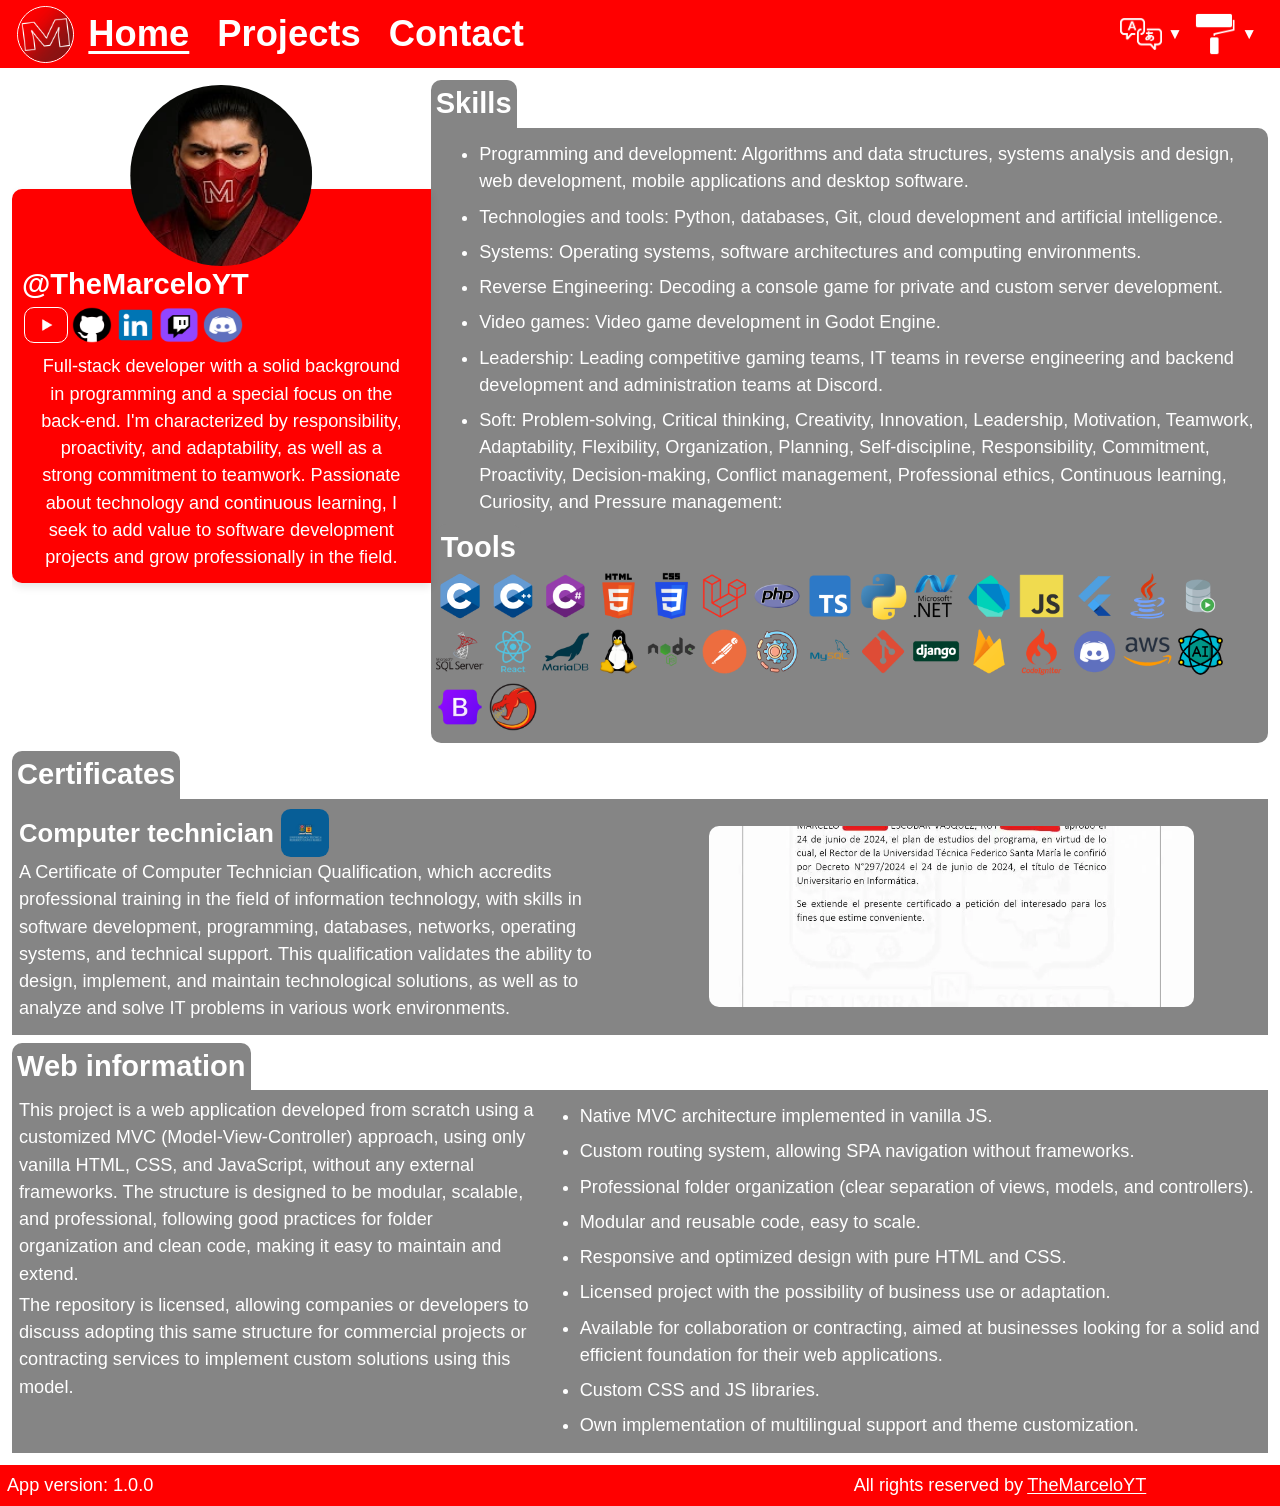
==== index.html @ e1a8a98d "App subida" ====
<!DOCTYPE html>
<html lang="es" data-bs-theme="auto">
  <!-- HEADERS [INICIO] -->
  <head>
    <meta charset="UTF-8" />
    <title>Marcelo Escobar - portafolio</title>
    <meta name="viewport" content="width=device-width, initial-scale=1.0" />
    <link rel="icon" href="./assets/images/logo_canal_rounded.webp" />
    <script type="module" src="app/kernel.mjs"></script>
    <link rel="stylesheet" href="assets/css/MYTstrap.css" />
    <link rel="stylesheet" href="assets/css/index.css" />
  </head>
  <!-- HEADERS [FIN] -->
  <body>
    <!-- PANTALLA DE CARGA [INICIO] -->
    <loader>
      <div class="loader-content">
        <img
          class="loader-img"
          src="assets/images/logo_canal_rounded.webp"
          alt="TheMarceloYT logo"
        />
        <div class="spinner"></div>
        <p id="loader-text">...</p>
      </div>
    </loader>
    <!-- PANTALLA DE CARGA [FIN] -->

    <!-- NAVBAR [INICIO] -->
    <nav class="navbar navbar-lg-expand bg-red px-lg-4">
      <div class="responsive-container">
        <!-- IMAGEN NAVBAR [INICIO] -->
        <img
          class="navbar-brand"
          src="assets/images/logo_canal_rounded.webp"
          alt="TheMarceloYT logo"
        />
        <!-- IMAGEN NAVBAR [FIN] -->

        <!-- NAVBAR TOGGLER [INICIO] -->
        <button
          class="navbar-toggler"
          type="button"
          data-bs-toggle="offcanvas"
          data-bs-target="#navbar-content"
        >
          <img
            class="navbar-toggler-icon"
            src="assets/images/navbar_toggler.webp"
            alt="Navbar toggler"
          />
        </button>
        <!-- NAVBAR TOGGLER [FIN] -->

        <!-- NAVBAR BODY [INICIO] -->
        <div class="offcanvas offcanvas-end" tabindex="-1" id="navbar-content">
          <!-- OFFCANVAS HEADER [INICIO] -->
          <div class="offcanvas-header">
            <button
              type="button"
              class="btn btn-close mu-1 mr-1"
              data-bs-dismiss="offcanvas"
            >
              <img src="/assets/icons/btn_close.webp" />
            </button>
          </div>
          <!-- OFFCANVAS HEADER [FIN] -->

          <!-- OFFCANVAS BODY [INICIO] -->
          <div class="offcanvas-body" id="menu-views">
            <!-- NAVEGACIÓN [INICIO] -->
            <li class="nav-item mx-lg-4">
              <a
                data-lang="langHome"
                data-view="about"
                class="nav-link"
                href="#about"
                >...</a
              >
            </li>
            <li class="nav-item mx-lg-4">
              <a
                data-lang="langProjects"
                data-view="projects"
                class="nav-link"
                href="#projects"
                >...</a
              >
            </li>
            <li class="nav-item mx-lg-4">
              <a
                data-lang="langContact"
                data-view="contact"
                class="nav-link"
                href="#contact"
                >...</a
              >
            </li>
            <!-- NAVEGACIÓN [FIN] -->

            <!-- NAVBAR BUTTONS [INICIO] -->
            <div class="nav-buttons">
              <!-- DROPDOWN IDOMA [INICIO] -->
              <dropdown>
                <button class="dropdown-toggle">
                  <img src="assets/icons/lang_icon.webp" alt="Idioma" />
                </button>
                <div class="dropdown-menu" id="dropdown-idioma">
                  <!-- Aquí los idiomas de la app -->
                  <button data-lang="langBtnEs" data-lang-selected="es">
                    ...
                  </button>
                  <button data-lang="langBtnEn" data-lang-selected="en">
                    ...
                  </button>
                </div>
              </dropdown>
              <!-- DROPDOWN IDOMA [FIN] -->

              <!-- DROPDOWN TEMA [INICIO] -->
              <dropdown>
                <button class="dropdown-toggle">
                  <img
                    id="dropdown-theme-img"
                    src="assets/icons/theme_icon.webp"
                    alt="Tema"
                  />
                </button>
                <div class="dropdown-menu" id="dropdown-theme">
                  <!-- Aquí los temas de la app -->
                  <!-- <button data-lang="themeAuto" data-theme="auto">...</button> -->
                  <button data-lang="langThemeLight" data-theme="light">
                    ...
                  </button>
                  <button data-lang="langThemeDark" data-theme="dark">
                    ...
                  </button>
                </div>
              </dropdown>
              <!-- DROPDOWN TEMA [FIN] -->
            </div>
            <!-- NAVBAR BUTTONS [FIN] -->
          </div>
          <!-- OFFCANVAS BODY [FIN] -->

          <!-- OFFCANVAS FOOTER [INICIO] -->
          <div class="offcanvas-footer md-4">
            <!-- SOCIAL LINKS [INICIO] -->
            <div class="social-links justify-content-center">
              <!-- YT link [INICIO] -->
              <div class="d-none" data-tooltip="yt">Youtube</div>
              <a
                class="p-0 mx-1"
                href="https://www.youtube.com/@TheMarceloYT"
                tooltip-target="yt"
                target="_blank"
              >
                <img
                  class="yt-icon border border-white"
                  src="/assets/icons/yt_icon.webp"
                  alt="Youtube logo"
                />
              </a>
              <!-- YT link [FIN] -->

              <!-- GITHUB link [INICIO] -->
              <div class="d-none" data-tooltip="github">Github</div>
              <a
                class="p-0 mx-1"
                href="https://github.com/TheMarceloYT"
                tooltip-target="github"
                target="_blank"
              >
                <img
                  class="github-icon"
                  src="/assets/icons/github_icon.webp"
                  alt="Github logo"
                />
              </a>
              <!-- GITHUB link [FIN] -->

              <!-- LINKEDIN link [INICIO] -->
              <div class="d-none" data-tooltip="linkedin">Linkedin</div>
              <a
                class="p-0 mx-1"
                href="https://www.linkedin.com/in/marceloescobarv"
                tooltip-target="linkedin"
                target="_blank"
              >
                <img
                  class="linkedin-icon"
                  src="/assets/icons/linkedin_icon.webp"
                  alt="Linkedin logo"
                />
              </a>
              <!-- LINKEDIN link [FIN] -->

              <!-- TWITCH link [INICIO] -->
              <div class="d-none" data-tooltip="twitch">Twitch</div>
              <a
                class="p-0 mx-1"
                href="https://www.twitch.tv/themarcelotwitch"
                tooltip-target="twitch"
                target="_blank"
              >
                <img
                  class="twitch-icon"
                  src="/assets/icons/twitch_icon.webp"
                  alt="Twitch logo"
                />
              </a>
              <!-- TWITCH link [FIN] -->

              <!-- DISCORD link [INICIO] -->
              <div class="d-none" data-tooltip="discord">Discord</div>
              <a
                class="p-0 mx-1"
                href="https://discord.com/invite/MDnuduJ"
                tooltip-target="discord"
                target="_blank"
              >
                <img
                  class="discord-icon"
                  src="/assets/icons/discord_icon.webp"
                  alt="Discord logo"
                />
              </a>
              <!-- DISCORD link [FIN] -->
            </div>
            <!-- SOCIAL LINKS [FIN] -->
            <div class="offcanvas-footer-container d-flex">
              <p data-lang="langOffcanvasFooterText">...</p>
              <a
                class="link link-white"
                href="https://github.com/TheMarceloYT"
                target="_blank"
                >TheMarceloYT
              </a>
            </div>
          </div>
          <!-- OFFCANVAS FOOTER [FIN] -->
        </div>
        <!-- NAVBAR BODY [FIN] -->
      </div>
    </nav>
    <!-- NAVBAR [FIN] -->

    <!-- MODAL [INICIO] -->
    <div id="mytstrapModal" class="modal" aria-hidden="true">
      <div class="modal-dialog">
        <div class="modal-header">
          <div class="modal-title">...</div>
          <button class="btn btn-close" data-modal-close>
            <img src="/assets/icons/btn_close.webp" />
          </button>
        </div>
        <hr class="border-white" />
        <div class="modal-body">...</div>
        <div class="modal-footer">...</div>
      </div>
    </div>
    <!-- MODAL [INICIO] -->

    <!-- CONTENIDO PRINCIPAL [INICIO] -->
    <main class="m-4"></main>
    <!-- CONTENIDO PRINCIPAL [FIN] -->

    <!-- PIE DE PÁGINA [INICIO] -->
    <footer class="row p-2">
      <div class="col-4 text-center align-content-center">
        <p data-lang="langFooterTextAdvice">...</p>
      </div>

      <div class="col-4 d-flex ml-auto text-center align-items-center">
        <p data-lang="langFooterTextReserved">...</p>
        <a
          class="link link-white"
          href="https://github.com/TheMarceloYT"
          target="_blank"
          >TheMarceloYT
        </a>
      </div>
    </footer>
    <!-- PIE DE PÁGINA [FIN] -->
  </body>
</html>
---- assets/css/MYTstrap.css ----
@charset "UTF-8";

/**
 * Librería CSS propio (debe ser cargado primero SIEMPRE antes que otro CSS)
 * Creado por TheMarceloYT (https://github.com/TheMarceloYT)
 */

/* DEFINICIONES [INICIO] */

:root,
[data-bs-theme="light"] {
  /* VARS CONSTANTES [INICIO] */
  --color-red: #ff0000;
  --color-red-dark: #bf0000;
  --color-white: #ffffff;
  --color-white-dark: #e3e3e3;
  --color-black: #000000;
  --color-black-light: #1a1818;
  --color-green: #11a300;
  --color-green-light: #1bff00;
  --color-yellow: #ffff00;
  --color-yellow-dark: #d1d100;
  --color-orange: #ff5d00;
  --color-orange-light: #ff8c00;
  --color-cyan: #00ffa6;
  --color-cyan-dark: #00c782;
  --color-blue: #001eff;
  --color-blue-light: #004cff;
  --fonts: "Source Sans Pro", -apple-system, BlinkMacSystemFont, "Segoe UI",
    Roboto, "Helvetica Neue", Arial, "Noto Sans", sans-serif;
  --responsive-add: calc(100vw + 100vh);
  --loader-z-index: 9999;
  --tooltip-z-index: calc(var(--loader-z-index) - 1);
  --offcanvas-z-index: calc(var(--loader-z-index) - 10);
  --navbar-z-index: var(--offcanvas-z-index);
  --modal-z-index: calc(var(--loader-z-index) - 2);
  --offcanvas-width: calc(var(--responsive-add) / 5);
  --offcanvas-backdrop-color: rgba(0, 0, 0, 0.5);
  --btn-disabled-opacity: 0.4;
  --btn-hover-opacity: 0.8;
  --link-hover-opacity: 0.8;
  --box-shadow: 0 4px 8px rgba(0, 0, 0, 0.1);
  --profile-border-radius: 10px;
  --icon-border-radius: 10px;
  --modal-border-radius: 10px;
  --icon-img-width: calc((var(--responsive-add) / 55));
  --icon-img-height: calc((var(--responsive-add) / 60));
  --tools-img-width: calc((var(--responsive-add) / 35));
  --cert-icon-width: calc((var(--responsive-add) / 45));
  --cert-img-width: calc((var(--responsive-add) / 4.5));
  --cert-img-height: calc((var(--responsive-add) / 12));
  --zoomable-imgs-transition: transform 0.3s ease;
  --zoomable-imgs-background-color: var(--offcanvas-backdrop-color);
  /* VARS CONSTANTES [FIN] */

  --bg-color: #ffffff;
  --bg-color-accent: #858585;
  --bg-color-alt: #292929;
  --bg-color-alt-accent: #454545;
}

[data-bs-theme="dark"] {
  color-scheme: dark;
  --bg-color: #292929;
  --bg-color-accent: #454545;
  --bg-color-alt: #ffffff;
  --bg-color-alt-accent: #858585;
}

/* DEFINICIONES [FIN] */

*,
*::before,
*::after {
  box-sizing: border-box;
}

body {
  display: grid;
  grid-template-rows: auto 1fr auto; /* navbar | main | footer */
  min-height: 100vh;
  margin: 0;
  padding: 0;
  font-family: var(--fonts);
  font-size: 1rem;
  line-height: 1.5;
  background-color: var(--bg-color);
  color: var(--bg-color-alt);
}

/* CLASES [INICIO] */

/* BACKGROUNDS [INICIO] */

.bg-color {
  background-color: var(--bg-color) !important;
}

.bg-color-alt {
  background-color: var(--bg-color-alt) !important;
}

.bg-red {
  background-color: var(--color-red) !important;
}

.bg-white {
  background-color: var(--color-white) !important;
}

/* BACKGROUNDS [FIN] */

/* TEXTS [INICIO] */

.text-color {
  color: var(--bg-color-alt) !important;
}

.text-color-alt {
  color: var(--bg-color) !important;
}

.text-white {
  color: var(--color-white) !important;
}

.text-center {
  text-align: center !important;
}

.text-left {
  text-align: left !important;
}

.text-right {
  text-align: right !important;
}

/* TEXTS [FIN] */

/* WIDGETS [INICIO] */

.container {
  width: 100%;
  padding: 5px;
  margin: 5px;
}

.responsive-container {
  width: 100%;
  padding: 5px;
}

.responsive-img {
  width: 100%;
  height: 100%;
  object-fit: cover;
}

.spinner {
  width: calc(var(--responsive-add) / 24);
  height: calc(var(--responsive-add) / 24);
  margin: 0 auto 15px;
  border: calc(var(--responsive-add) / 250) solid rgba(255, 0, 0, 0.3);
  border-top-color: var(--color-red);
  border-radius: 50%;
  animation: spin 1s linear infinite;
}

.btn {
  box-sizing: content-box;
  padding: 5px;
  border: 0;
  border-radius: 5px;
  background-color: var(--bg-color-alt);
  color: var(--bg-color);
  text-decoration: none;
  font-weight: bold;
  cursor: pointer;
}

.btn:hover {
  text-decoration: none;
  opacity: var(--btn-hover-opacity);
}

.btn:disabled,
.btn.disabled {
  pointer-events: none;
  -webkit-user-select: none;
  -moz-user-select: none;
  user-select: none;
  opacity: var(--btn-disabled-opacity);
}

.btn-red {
  color: var(--color-white);
  background-color: var(--color-red);
}

.btn-close {
  background-color: transparent;
  display: flex;
  align-items: center;
  justify-content: center;
}

dropdown {
  position: relative;
  display: inline-block;
}

dropdown .dropdown-menu {
  position: absolute;
  top: 100%;
  left: 0;
  padding: 2.5px;
  background: var(--color-red);
  border: 0.5px solid var(--color-white);
  border-radius: 5px;
  display: none;
}

dropdown .dropdown-toggle {
  background-color: transparent;
  border: none;
  display: flex;
  align-items: center;
  cursor: pointer;
}

.dropdown-menu button {
  text-decoration: none;
  border: none;
  width: 100%;
  border-radius: 5px;
  text-align: left;
  font-size: calc(var(--responsive-add) / 140);
  background-color: transparent;
  color: var(--color-white);
  cursor: pointer;
}

.dropdown-menu button.active {
  pointer-events: none;
  -webkit-user-select: none;
  -moz-user-select: none;
  user-select: none;
  background-color: var(--color-white);
  color: var(--color-red);
}

dropdown .dropdown-toggle img {
  width: calc(var(--responsive-add) / 52);
  height: auto;
}

#dropdown-idioma-img {
  width: calc(var(--responsive-add) / 65);
  height: auto;
}

dropdown.open .dropdown-menu {
  display: block;
}

.dropdown-toggle::after {
  content: " ▼";
  margin-left: 5px;
  color: var(--color-white);
  font-size: calc(var(--responsive-add) / 140);
}

.link {
  color: var(--bg-color-alt);
  text-decoration-thickness: calc(var(--responsive-add) / 700);
  text-underline-offset: 2px;
  text-decoration: underline;
}

.link:hover {
  opacity: var(--link-hover-opacity);
}

.link-white {
  color: var(--color-white) !important;
}

.cards-container {
  display: grid;
  grid-template-columns: repeat(auto-fit, 1fr);
  gap: 15px;
}

.card {
  color: var(--color-white);
  background: var(--bg-color-accent);
  padding: 5px;
  border-radius: 10px;
  overflow: hidden;
  box-shadow: var(--box-shadow);
  display: grid;
  grid-template-columns: 1fr 1fr;
  gap: 5px;
}

.card-title {
  font-weight: bold;
}

.card-left {
  display: flex;
  flex-direction: column;
  gap: 5px;
}

.card-right {
  display: flex;
  flex-direction: column;
  align-items: center;
  gap: 5px;
}

.card-right .card-img {
  max-width: calc((var(--responsive-add) / 2));
  max-height: calc((var(--responsive-add) / 8));
  width: 100%;
  height: 100%;
  object-fit: cover;
  border-radius: 8px;
}

.card-actions {
  display: flex;
  gap: 5px;
}

.card-actions .icon-container {
  max-width: calc((var(--responsive-add) / 40));
  max-height: calc((var(--responsive-add) / 40));
}

.card-actions .icon {
  width: 100%;
  height: 100%;
}

.tooltip {
  position: absolute;
  background: var(--color-red);
  color: var(--color-white);
  border: 0.5px solid var(--color-white);
  padding: 5px;
  border-radius: 10px;
  font-size: calc(var(--responsive-add) / 140);
  white-space: nowrap;
  opacity: 0;
  transform: translate(-50%, -120%);
  pointer-events: none;
  transition: opacity 0.2s ease, transform 0.2s ease;
  z-index: var(--tooltip-z-index);
}

.tooltip.show {
  opacity: 1;
  transform: translate(-50%, -140%);
}

.social-links {
  display: flex;
}

.social-links img {
  width: var(--icon-img-width);
  height: var(--icon-img-height);
}

.social-links .yt-icon {
  width: calc(var(--icon-img-width) / 0.9) !important;
  height: var(--icon-img-height) !important;
}

.pfp {
  width: calc(var(--responsive-add) / 12);
  height: auto;
  border-radius: 50%;
  object-fit: cover;
}

.pfp-flip {
  perspective: 1000px; /* efecto 3D */
  display: inline-block;
  position: relative;
}

.pfp-inner {
  position: relative;
  width: 100%;
  height: 100%;
  transform-style: preserve-3d;
  transition: transform 1s ease-in-out;
}

.pfp-front,
.pfp-back {
  position: absolute;
  width: 100%;
  height: 100%;
  backface-visibility: hidden;
}

.pfp-back {
  transform: rotateY(180deg);
}

.pfp-flip.flipped .pfp-inner {
  transform: rotateY(180deg);
}

.modal {
  display: none;
  position: fixed;
  inset: 0;
  justify-content: center;
  align-items: center;
  z-index: var(--modal-z-index);
}

.modal.show {
  display: flex;
}

.modal-dialog {
  max-width: calc(var(--responsive-add) / 2);
  width: 50%;
  background: var(--bg-color-accent);
  color: var(--color-white);
  border-radius: var(--modal-border-radius);
  box-shadow: var(--box-shadow);
  overflow: hidden;
  padding: 8px;
}

.modal-header {
  display: flex;
}

.modal-header button {
  margin-left: auto;
}

.modal-header button img {
  width: calc(var(--responsive-add) / 100) !important;
}

.modal-body {
  margin-top: 5px;
  margin-bottom: 5px;
}

.modal-footer {
  margin-top: 5px;
  margin-bottom: 5px;
}

.mytstrap-modal-backdrop {
  position: fixed;
  inset: 0;
  background-color: var(--offcanvas-backdrop-color);
  z-index: calc(var(--modal-z-index) - 2);
  opacity: 0;
  transition: opacity 0.2s ease;
}

.mytstrap-modal-backdrop.show {
  opacity: 1;
}

.icon {
  width: calc(var(--responsive-add) / 12);
  height: auto;
  border-radius: 20%;
  object-fit: cover;
}

.zoomable {
  cursor: zoom-in;
  transition: var(--zoomable-imgs-transition);
}

#zoom-overlay {
  position: fixed;
  inset: 0;
  width: 100vw;
  height: 100vh;
  display: flex;
  justify-content: center;
  align-items: center;
  overflow: auto;
  background-color: var(--zoomable-imgs-background-color);
  z-index: calc(var(--loader-z-index) - 1);
  cursor: zoom-out;
}

#zoom-overlay img {
  max-width: 90%;
  max-height: 90%;
  object-fit: contain;
  transition: var(--zoomable-imgs-transition);
}

#zoom-overlay img.zoomed {
  transform: scale(1.6); /* 1.6x zoom */
  cursor: zoom-out;
}

.tag {
  width: fit-content;
  height: fit-content;
  padding: 4px;
  margin: 0;
  color: var(--color-black-light);
  background-color: var(--color-white);
  font-weight: bolder;
  border-radius: 30px;
  text-transform: uppercase;
  font-size: calc(var(--responsive-add) / 140);
}

.tag-green {
  color: var(--color-white);
  background-color: var(--color-green);
}

.tag-green-light {
  color: var(--color-white);
  background-color: var(--color-green-light);
}

.tag-red {
  color: var(--color-white);
  background-color: var(--color-red);
}

.tag-red-dark {
  color: var(--color-white);
  background-color: var(--color-red-dark);
}

.tag-orange {
  color: var(--color-white);
  background-color: var(--color-orange);
}

.tag-orange-light {
  color: var(--color-white);
  background-color: var(--color-orange-light);
}

.tag-yellow {
  color: var(--color-white);
  background-color: var(--color-yellow);
}

.tag-yellow-dark {
  color: var(--color-white);
  background-color: var(--color-yellow-dark);
}

.tag-cyan {
  color: var(--color-white);
  background-color: var(--color-cyan);
}

.tag-cyan-dark {
  color: var(--color-white);
  background-color: var(--color-cyan-dark);
}

.icons {
  max-width: calc(var(--responsive-add) / 50);
  max-height: calc(var(--responsive-add) / 50);
  width: 100%;
  height: 100%;
}

.icons-link {
  text-decoration: none;
  cursor: pointer;
}

.rounded {
  border-radius: 5px;
}

.loading {
  position: absolute;
  inset: 0;
  background: var(--bg-color-alt-accent);
  display: flex;
  justify-content: center;
  align-items: center;
  pointer-events: none;
  -webkit-user-select: none;
  -moz-user-select: none;
  user-select: none;
}

.loading-spinner {
  width: calc(var(--responsive-add) / 24);
  height: calc(var(--responsive-add) / 24);
  border: calc(var(--responsive-add) / 250) solid rgba(255, 0, 0, 0.3);
  border-top-color: var(--color-red);
  border-radius: 50%;
  animation: spin 1s linear infinite;
}

/* WIDGETS [FIN] */

.border {
  border: 1px solid;
  border-radius: var(--icon-border-radius);
}

.border-color {
  border-color: var(--bg-color) !important;
}

.border-color-alt {
  border-color: var(--bg-color-alt) !important;
}

.border-white {
  border-color: var(--color-white) !important;
}

.d-none {
  display: none !important;
}

.w-100 {
  width: 100% !important;
}

.d-flex {
  display: flex !important;
}

.bg-transparent {
  background-color: transparent !important;
}

.justify-items-center {
  justify-items: center !important;
}

.justify-content-center {
  justify-content: center !important;
}

.align-items-center {
  align-items: center !important;
}

.align-content-center {
  align-content: center !important;
}

.align-self-center {
  align-self: center;
}

.justify-self-center {
  justify-self: center;
}

.row {
  display: flex;
  flex-wrap: wrap;
}

.row > * {
  flex-shrink: 0;
  width: 100%;
  max-width: 100%;
}

.row-cols-auto > * {
  flex: 0 0 auto;
  width: auto;
}

.row-cols-1 > * {
  flex: 0 0 auto;
  width: 100%;
}

.row-cols-2 > * {
  flex: 0 0 auto;
  width: 50%;
}

.row-cols-3 > * {
  flex: 0 0 auto;
  width: 33.3333333333%;
}

.row-cols-4 > * {
  flex: 0 0 auto;
  width: 25%;
}

.row-cols-5 > * {
  flex: 0 0 auto;
  width: 20%;
}

.row-cols-6 > * {
  flex: 0 0 auto;
  width: 16.6666666667%;
}

.col {
  flex: 1 0 0%;
}

.col-auto {
  flex: 0 0 auto;
  width: auto;
}

.col-1 {
  flex: 0 0 auto;
  width: 8.33333333%;
}

.col-2 {
  flex: 0 0 auto;
  width: 16.66666667%;
}

.col-3 {
  flex: 0 0 auto;
  width: 25%;
}

.col-4 {
  flex: 0 0 auto;
  width: 33.33333333%;
}

.col-5 {
  flex: 0 0 auto;
  width: 41.66666667%;
}

.col-6 {
  flex: 0 0 auto;
  width: 50%;
}

.col-7 {
  flex: 0 0 auto;
  width: 58.33333333%;
}

.col-8 {
  flex: 0 0 auto;
  width: 66.66666667%;
}

.col-9 {
  flex: 0 0 auto;
  width: 75%;
}

.col-10 {
  flex: 0 0 auto;
  width: 83.33333333%;
}

.col-11 {
  flex: 0 0 auto;
  width: 91.66666667%;
}

.col-12 {
  flex: 0 0 auto;
  width: 100%;
}

.mu-auto {
  margin-top: auto !important;
}

.mr-auto {
  margin-right: auto !important;
}

.md-auto {
  margin-bottom: auto !important;
}

.ml-auto {
  margin-left: auto !important;
}

.m-0 {
  margin: 0 !important;
}

.m-1 {
  margin: 2px !important;
}

.m-2 {
  margin: 5px !important;
}

.m-3 {
  margin: 8px !important;
}

.m-4 {
  margin: 12px !important;
}

.mu-1 {
  margin-top: 2px !important;
}

.mu-2 {
  margin-top: 5px !important;
}

.mu-3 {
  margin-top: 8px !important;
}

.mu-4 {
  margin-top: 12px !important;
}

.mr-1 {
  margin-right: 2px !important;
}

.mr-2 {
  margin-right: 5px !important;
}

.mr-3 {
  margin-right: 8px !important;
}

.mr-4 {
  margin-right: 12px !important;
}

.md-1 {
  margin-bottom: 2px !important;
}

.md-2 {
  margin-bottom: 5px !important;
}

.md-3 {
  margin-bottom: 8px !important;
}

.md-4 {
  margin-bottom: 12px !important;
}

.ml-1 {
  margin-left: 2px !important;
}

.ml-2 {
  margin-left: 5px !important;
}

.ml-3 {
  margin-left: 8px !important;
}

.ml-4 {
  margin-left: 12px !important;
}

.mx-auto {
  margin-left: auto !important;
  margin-right: auto !important;
}

.mx-1 {
  margin-left: 2px !important;
  margin-right: 2px !important;
}

.mx-2 {
  margin-left: 5px !important;
  margin-right: 5px !important;
}

.mx-3 {
  margin-left: 8px !important;
  margin-right: 8px !important;
}

.mx-4 {
  margin-left: 12px !important;
  margin-right: 12px !important;
}

.my-1 {
  margin-top: 2px !important;
  margin-bottom: 2px !important;
}

.my-2 {
  margin-top: 5px !important;
  margin-bottom: 5px !important;
}

.my-3 {
  margin-top: 8px !important;
  margin-bottom: 8px !important;
}

.my-4 {
  margin-top: 12px !important;
  margin-bottom: 12px !important;
}

.pu-auto {
  padding-top: auto !important;
}

.pr-auto {
  padding-right: auto !important;
}

.pd-auto {
  padding-bottom: auto !important;
}

.pl-auto {
  padding-left: auto !important;
}

.p-0 {
  padding: 0 !important;
}

.p-1 {
  padding: 2px !important;
}

.p-2 {
  padding: 5px !important;
}

.p-3 {
  padding: 8px !important;
}

.p-4 {
  padding: 12px !important;
}

.pu-1 {
  padding-top: 2px !important;
}

.pu-2 {
  padding-top: 5px !important;
}

.pu-3 {
  padding-top: 8px !important;
}

.pu-4 {
  padding-top: 12px !important;
}

.pr-1 {
  padding-right: 2px !important;
}

.pr-2 {
  padding-right: 5px !important;
}

.pr-3 {
  padding-right: 8px !important;
}

.pr-4 {
  padding-right: 12px !important;
}

.pd-1 {
  padding-bottom: 2px !important;
}

.pd-2 {
  padding-bottom: 5px !important;
}

.pd-3 {
  padding-bottom: 8px !important;
}

.pd-4 {
  padding-bottom: 12px !important;
}

.pl-1 {
  padding-left: 2px !important;
}

.pl-2 {
  padding-left: 5px !important;
}

.pl-3 {
  padding-left: 8px !important;
}

.pl-4 {
  padding-left: 12px !important;
}

.px-auto {
  padding-left: auto !important;
  padding-right: auto !important;
}

.px-1 {
  padding-left: 2px !important;
  padding-right: 2px !important;
}

.px-2 {
  padding-left: 5px !important;
  padding-right: 5px !important;
}

.px-3 {
  padding-left: 8px !important;
  padding-right: 8px !important;
}

.px-4 {
  padding-left: 12px !important;
  padding-right: 12px !important;
}

.py-1 {
  padding-top: 2px !important;
  padding-bottom: 2px !important;
}

.py-2 {
  padding-top: 5px !important;
  padding-bottom: 5px !important;
}

.py-3 {
  padding-top: 8px !important;
  padding-bottom: 8px !important;
}

.py-4 {
  padding-top: 12px !important;
  padding-bottom: 12px !important;
}

/* CLASES [FIN] */

/* ELEMENTOS [INICIO] */

main {
  overflow: auto;
}

footer {
  width: 100%;
  display: flex;
  background-color: var(--color-red);
  color: var(--color-white);
}

h1 {
  width: fit-content;
  font-size: calc(var(--responsive-add) / 65);
  margin: 0;
  padding: 2px;
}

h2 {
  width: fit-content;
  font-size: calc(var(--responsive-add) / 75);
  margin: 0;
  padding: 2px;
}

h3 {
  width: fit-content;
  font-size: calc(var(--responsive-add) / 85);
  margin: 0;
  padding: 2px;
}

h4 {
  width: fit-content;
  font-size: calc(var(--responsive-add) / 95);
  margin: 0;
  padding: 2px;
}

h5 {
  width: fit-content;
  font-size: calc(var(--responsive-add) / 105);
  margin: 0;
  padding: 2px;
}

h6 {
  width: fit-content;
  font-size: calc(var(--responsive-add) / 115);
  margin: 0;
  padding: 2px;
}

p {
  width: fit-content;
  font-size: calc(var(--responsive-add) / 120);
  margin: 0;
  padding: 2px;
}

a {
  color: var(--bg-color-alt);
  width: fit-content;
  font-size: calc(var(--responsive-add) / 120);
  margin: 0;
  padding: 2px;
}

a:hover {
  opacity: var(--link-hover-opacity);
}

ul {
  margin: 0;
  padding: 0 0 0 calc(var(--responsive-add) / 50);
  font-size: calc(var(--responsive-add) / 120);
}

li {
  margin: 0;
  padding: 0;
}

hr {
  border: calc(var(--responsive-add) / 1000) solid var(--bg-color);
}

.navbar {
  position: sticky;
  top: 0;
  z-index: var(--navbar-z-index);
}

.navbar > .container,
.navbar > .responsive-container {
  display: flex;
  flex-wrap: inherit;
  align-items: center;
  justify-content: space-between;
}

.navbar-brand {
  max-width: calc(var(--responsive-add) / 38);
  width: 100%;
  height: auto;
  border-radius: 30px;
  border: 0.5px solid var(--color-white);
}

.navbar-toggler {
  background-color: transparent;
  line-height: 0;
  padding: 0;
  margin: 0;
  border: 2px solid var(--color-white);
  border-radius: 10px;
  cursor: pointer;
}

.navbar-toggler-icon {
  padding: 3.5px;
  max-width: calc(var(--responsive-add) / 38);
  width: 100%;
  height: auto;
}

.offcanvas {
  position: fixed;
  bottom: 0;
  z-index: var(--offcanvas-z-index);
  display: flex;
  flex-direction: column;
  max-width: 100%;
  color: var(--color-white);
  visibility: hidden;
  background-color: var(--color-red);
  background-clip: padding-box;
  outline: 0;
  transition: transform 0.3s ease-in-out;
}

.offcanvas.show {
  transform: none !important;
  visibility: visible !important;
}

.offcanvas-backdrop {
  position: fixed;
  top: 0;
  left: 0;
  width: 100vw;
  height: 100vh;
  background-color: var(--offcanvas-backdrop-color);
  z-index: calc(var(--offcanvas-z-index) - 1);
  opacity: 0;
  visibility: hidden;
  transition: opacity 0.3s ease-in-out;
}

.offcanvas-backdrop.show {
  opacity: 1;
  visibility: visible;
}

.offcanvas-end {
  top: 0;
  right: 0;
  width: var(--offcanvas-width);
  border-left: 1px solid var(--color-white);
  transform: translateX(100%);
}

.offcanvas-header {
  display: flex;
  align-items: center;
  justify-content: end;
  padding: 0;
}

.offcanvas-body {
  flex-grow: 1;
  padding: 5px;
  overflow-y: auto;
  justify-items: center;
}

.offcanvas .offcanvas-footer {
  margin-top: auto;
}

.offcanvas-footer .offcanvas-footer-container {
  text-align: center;
  justify-content: center;
}

.nav-item {
  width: fit-content;
  list-style: none;
}

.nav-item a:hover {
  opacity: initial;
}

.nav-link {
  display: block;
  padding: 2px;
  font-size: calc(var(--responsive-add) / 60);
  font-weight: bold;
  color: var(--color-white);
  text-decoration: none;
  background: none;
  border: 0;
  border-radius: 5px;
}

.nav-link.active {
  pointer-events: none;
  -webkit-user-select: none;
  -moz-user-select: none;
  user-select: none;
  text-decoration: underline;
  text-decoration-thickness: calc(var(--responsive-add) / 700);
  text-decoration-color: var(--color-white);
  text-underline-offset: 5px;
}

.profile-card {
  position: relative;
  background: var(--color-red);
  margin-top: calc((var(--responsive-add) / 20));
  padding-top: calc((var(--responsive-add) / 55));
  text-align: center;
  box-shadow: var(--box-shadow);
}

.profile-card .pfp {
  position: absolute;
  top: calc((var(--responsive-add) / -13.5));
  transform: translateX(-50%);
}

.profile-content {
  margin: 10px;
  color: var(--color-white);
  justify-items: center;
}

.profile-info h2 {
  padding-left: 5px;
  padding-right: 5px;
  background-color: var(--bg-color-accent);
  color: var(--color-white);
}

.profile-info .profile-info-data {
  background-color: var(--bg-color-accent);
  color: var(--color-white);
}

.profile-info-data ul li {
  margin: 8px 0 8px 0;
}

.herramientas-img {
  max-width: var(--cert-icon-width);
  width: 100%;
  height: auto;
}

.certificados-img-container {
  width: var(--cert-img-width);
  height: var(--cert-img-height);
  overflow: hidden;
  border-radius: 10px;
}

.certificados-img {
  width: 100%;
  height: 100%;
  object-fit: cover;
  object-position: center;
}

.usm-cert-img-modal-container {
  width: calc((var(--responsive-add) / 6));
  height: auto;
  overflow: hidden;
}

.usm-cert-img-modal {
  width: 100%;
  height: 100%;
}

.btn-close img {
  width: calc(var(--responsive-add) / 70);
  height: auto;
  display: block;
  user-select: none;
  pointer-events: none;
}

.btn-img {
  box-sizing: content-box;
  padding: 0;
  border: 0;
  border-radius: 0;
  background-color: transparent;
  cursor: pointer;
}

.contact-form-container iframe {
  width: 100%;
  height: calc(var(--responsive-add) / 3.5);
}

.contact-img {
  width: 100%;
  height: calc(var(--responsive-add) / 3.5);
  object-fit: cover;
}

.not-found-main-container .img-container {
  display: flex;
  max-width: calc(var(--responsive-add) / 10);
}

.not-found-main-container .img-container img {
  width: 100%;
  height: auto;
  object-fit: cover;
}

/* ELEMENTOS [FIN] */

/* MEDIA QUERYS [INICIO] */

@media (min-width: 576px) {
  .navbar-sm-expand {
    flex-wrap: nowrap;
    justify-content: flex-start;
  }

  .navbar-sm-expand .navbar-toggler {
    display: none;
  }

  .navbar-sm-expand .offcanvas {
    position: static;
    z-index: auto;
    flex-grow: 1;
    width: auto !important;
    height: auto !important;
    visibility: visible !important;
    background-color: transparent !important;
    border: 0 !important;
    transform: none !important;
    transition: none;
  }

  .navbar-sm-expand .offcanvas .offcanvas-header {
    display: none;
  }

  .navbar-sm-expand .offcanvas .offcanvas-body {
    display: flex;
    flex-grow: 0;
    padding: 0;
    overflow-y: visible;
  }

  .navbar-sm-expand .offcanvas .offcanvas-footer {
    display: none;
  }

  .navbar-sm-expand .nav-buttons {
    margin-left: auto;
    display: flex;
    align-items: center;
  }

  .mx-sm-1 {
    margin-left: 2px !important;
    margin-right: 2px !important;
  }

  .mx-sm-2 {
    margin-left: 5px !important;
    margin-right: 5px !important;
  }

  .mx-sm-3 {
    margin-left: 8px !important;
    margin-right: 8px !important;
  }

  .mx-sm-4 {
    margin-left: 12px !important;
    margin-right: 12px !important;
  }

  .my-sm-1 {
    margin-top: 2px !important;
    margin-bottom: 2px !important;
  }

  .my-sm-2 {
    margin-top: 5px !important;
    margin-bottom: 5px !important;
  }

  .my-sm-3 {
    margin-top: 8px !important;
    margin-bottom: 8px !important;
  }

  .my-sm-4 {
    margin-top: 12px !important;
    margin-bottom: 12px !important;
  }

  .px-sm-1 {
    padding-left: 2px !important;
    padding-right: 2px !important;
  }

  .px-sm-2 {
    padding-left: 5px !important;
    padding-right: 5px !important;
  }

  .px-sm-3 {
    padding-left: 8px !important;
    padding-right: 8px !important;
  }

  .px-sm-4 {
    padding-left: 12px !important;
    padding-right: 12px !important;
  }

  .py-sm-1 {
    padding-top: 2px !important;
    padding-bottom: 2px !important;
  }

  .py-sm-2 {
    padding-top: 5px !important;
    padding-bottom: 5px !important;
  }

  .py-sm-3 {
    padding-top: 8px !important;
    padding-bottom: 8px !important;
  }

  .py-sm-4 {
    padding-top: 12px !important;
    padding-bottom: 12px !important;
  }

  .row-sm {
    display: flex;
    flex-wrap: wrap;
  }

  .row-sm > * {
    flex-shrink: 0;
    width: 100%;
    max-width: 100%;
  }

  .row-cols-sm-auto > * {
    flex: 0 0 auto;
    width: auto;
  }

  .row-cols-sm-1 > * {
    flex: 0 0 auto;
    width: 100%;
  }

  .row-cols-sm-2 > * {
    flex: 0 0 auto;
    width: 50%;
  }

  .row-cols-sm-3 > * {
    flex: 0 0 auto;
    width: 33.3333333333%;
  }

  .row-cols-sm-4 > * {
    flex: 0 0 auto;
    width: 25%;
  }

  .row-cols-sm-5 > * {
    flex: 0 0 auto;
    width: 20%;
  }

  .row-cols-sm-6 > * {
    flex: 0 0 auto;
    width: 16.6666666667%;
  }

  .col-sm {
    flex: 1 0 0%;
  }

  .col-sm-auto {
    flex: 0 0 auto;
    width: auto;
  }

  .col-sm-1 {
    flex: 0 0 auto;
    width: 8.33333333%;
  }

  .col-sm-2 {
    flex: 0 0 auto;
    width: 16.66666667%;
  }

  .col-sm-3 {
    flex: 0 0 auto;
    width: 25%;
  }

  .col-sm-4 {
    flex: 0 0 auto;
    width: 33.33333333%;
  }

  .col-sm-5 {
    flex: 0 0 auto;
    width: 41.66666667%;
  }

  .col-sm-6 {
    flex: 0 0 auto;
    width: 50%;
  }

  .col-sm-7 {
    flex: 0 0 auto;
    width: 58.33333333%;
  }

  .col-sm-8 {
    flex: 0 0 auto;
    width: 66.66666667%;
  }

  .col-sm-9 {
    flex: 0 0 auto;
    width: 75%;
  }

  .col-sm-10 {
    flex: 0 0 auto;
    width: 83.33333333%;
  }

  .col-sm-11 {
    flex: 0 0 auto;
    width: 91.66666667%;
  }

  .col-sm-12 {
    flex: 0 0 auto;
    width: 100%;
  }

  .profile-sm-card {
    border-top-left-radius: var(--profile-border-radius);
    border-bottom-left-radius: var(--profile-border-radius);
  }

  .profile-sm-info-data {
    border-top-right-radius: var(--profile-border-radius);
    border-bottom-right-radius: var(--profile-border-radius);
    border-bottom-left-radius: var(--profile-border-radius);
  }

  .profile-sm-info h2 {
    border-top-left-radius: var(--profile-border-radius);
    border-top-right-radius: var(--profile-border-radius);
  }
}

@media (min-width: 768px) {
  .navbar-md-expand {
    flex-wrap: nowrap;
    justify-content: flex-start;
  }

  .navbar-md-expand .navbar-toggler {
    display: none;
  }

  .navbar-md-expand .offcanvas {
    position: static;
    z-index: auto;
    flex-grow: 1;
    width: auto !important;
    height: auto !important;
    visibility: visible !important;
    background-color: transparent !important;
    border: 0 !important;
    transform: none !important;
    transition: none;
  }

  .navbar-md-expand .offcanvas .offcanvas-header {
    display: none;
  }

  .navbar-md-expand .offcanvas .offcanvas-body {
    display: flex;
    flex-grow: 0;
    padding: 0;
    overflow-y: visible;
  }

  .navbar-md-expand .offcanvas .offcanvas-footer {
    display: none;
  }

  .navbar-md-expand .nav-buttons {
    margin-left: auto;
    display: flex;
    align-items: center;
  }

  .mx-md-1 {
    margin-left: 2px !important;
    margin-right: 2px !important;
  }

  .mx-md-2 {
    margin-left: 5px !important;
    margin-right: 5px !important;
  }

  .mx-md-3 {
    margin-left: 8px !important;
    margin-right: 8px !important;
  }

  .mx-md-4 {
    margin-left: 12px !important;
    margin-right: 12px !important;
  }

  .my-md-1 {
    margin-top: 2px !important;
    margin-bottom: 2px !important;
  }

  .my-md-2 {
    margin-top: 5px !important;
    margin-bottom: 5px !important;
  }

  .my-md-3 {
    margin-top: 8px !important;
    margin-bottom: 8px !important;
  }

  .my-md-4 {
    margin-top: 12px !important;
    margin-bottom: 12px !important;
  }

  .px-md-1 {
    padding-left: 2px !important;
    padding-right: 2px !important;
  }

  .px-md-2 {
    padding-left: 5px !important;
    padding-right: 5px !important;
  }

  .px-md-3 {
    padding-left: 8px !important;
    padding-right: 8px !important;
  }

  .px-md-4 {
    padding-left: 12px !important;
    padding-right: 12px !important;
  }

  .py-md-1 {
    padding-top: 2px !important;
    padding-bottom: 2px !important;
  }

  .py-md-2 {
    padding-top: 5px !important;
    padding-bottom: 5px !important;
  }

  .py-md-3 {
    padding-top: 8px !important;
    padding-bottom: 8px !important;
  }

  .py-md-4 {
    padding-top: 12px !important;
    padding-bottom: 12px !important;
  }

  .row-md {
    display: flex;
    flex-wrap: wrap;
  }

  .row-md > * {
    flex-shrink: 0;
    width: 100%;
    max-width: 100%;
  }

  .row-cols-md-auto > * {
    flex: 0 0 auto;
    width: auto;
  }

  .row-cols-md-1 > * {
    flex: 0 0 auto;
    width: 100%;
  }

  .row-cols-md-2 > * {
    flex: 0 0 auto;
    width: 50%;
  }

  .row-cols-md-3 > * {
    flex: 0 0 auto;
    width: 33.3333333333%;
  }

  .row-cols-md-4 > * {
    flex: 0 0 auto;
    width: 25%;
  }

  .row-cols-md-5 > * {
    flex: 0 0 auto;
    width: 20%;
  }

  .row-cols-md-6 > * {
    flex: 0 0 auto;
    width: 16.6666666667%;
  }

  .col-md {
    flex: 1 0 0%;
  }

  .col-md-auto {
    flex: 0 0 auto;
    width: auto;
  }

  .col-md-1 {
    flex: 0 0 auto;
    width: 8.33333333%;
  }

  .col-md-2 {
    flex: 0 0 auto;
    width: 16.66666667%;
  }

  .col-md-3 {
    flex: 0 0 auto;
    width: 25%;
  }

  .col-md-4 {
    flex: 0 0 auto;
    width: 33.33333333%;
  }

  .col-md-5 {
    flex: 0 0 auto;
    width: 41.66666667%;
  }

  .col-md-6 {
    flex: 0 0 auto;
    width: 50%;
  }

  .col-md-7 {
    flex: 0 0 auto;
    width: 58.33333333%;
  }

  .col-md-8 {
    flex: 0 0 auto;
    width: 66.66666667%;
  }

  .col-md-9 {
    flex: 0 0 auto;
    width: 75%;
  }

  .col-md-10 {
    flex: 0 0 auto;
    width: 83.33333333%;
  }

  .col-md-11 {
    flex: 0 0 auto;
    width: 91.66666667%;
  }

  .col-md-12 {
    flex: 0 0 auto;
    width: 100%;
  }

  .profile-md-card {
    border-top-left-radius: var(--profile-border-radius);
    border-bottom-left-radius: var(--profile-border-radius);
  }

  .profile-md-info-data {
    border-top-right-radius: var(--profile-border-radius);
    border-bottom-right-radius: var(--profile-border-radius);
    border-bottom-left-radius: var(--profile-border-radius);
  }

  .profile-md-info h2 {
    border-top-left-radius: var(--profile-border-radius);
    border-top-right-radius: var(--profile-border-radius);
  }
}

@media (min-width: 992px) {
  .navbar-lg-expand {
    flex-wrap: nowrap;
    justify-content: flex-start;
  }

  .navbar-lg-expand .navbar-toggler {
    display: none;
  }

  .navbar-lg-expand .offcanvas {
    position: static;
    z-index: auto;
    flex-grow: 1;
    width: auto !important;
    height: auto !important;
    visibility: visible !important;
    background-color: transparent !important;
    border: 0 !important;
    transform: none !important;
    transition: none;
  }

  .navbar-lg-expand .offcanvas .offcanvas-header {
    display: none;
  }

  .navbar-lg-expand .offcanvas .offcanvas-body {
    display: flex;
    flex-grow: 0;
    padding: 0;
    overflow-y: visible;
  }

  .navbar-lg-expand .offcanvas .offcanvas-footer {
    display: none;
  }

  .navbar-lg-expand .nav-buttons {
    margin-left: auto;
    display: flex;
    align-items: center;
  }

  .mx-lg-1 {
    margin-left: 2px !important;
    margin-right: 2px !important;
  }

  .mx-lg-2 {
    margin-left: 5px !important;
    margin-right: 5px !important;
  }

  .mx-lg-3 {
    margin-left: 8px !important;
    margin-right: 8px !important;
  }

  .mx-lg-4 {
    margin-left: 12px !important;
    margin-right: 12px !important;
  }

  .my-lg-1 {
    margin-top: 2px !important;
    margin-bottom: 2px !important;
  }

  .my-lg-2 {
    margin-top: 5px !important;
    margin-bottom: 5px !important;
  }

  .my-lg-3 {
    margin-top: 8px !important;
    margin-bottom: 8px !important;
  }

  .my-lg-4 {
    margin-top: 12px !important;
    margin-bottom: 12px !important;
  }

  .px-lg-1 {
    padding-left: 2px !important;
    padding-right: 2px !important;
  }

  .px-lg-2 {
    padding-left: 5px !important;
    padding-right: 5px !important;
  }

  .px-lg-3 {
    padding-left: 8px !important;
    padding-right: 8px !important;
  }

  .px-lg-4 {
    padding-left: 12px !important;
    padding-right: 12px !important;
  }

  .py-lg-1 {
    padding-top: 2px !important;
    padding-bottom: 2px !important;
  }

  .py-lg-2 {
    padding-top: 5px !important;
    padding-bottom: 5px !important;
  }

  .py-lg-3 {
    padding-top: 8px !important;
    padding-bottom: 8px !important;
  }

  .py-lg-4 {
    padding-top: 12px !important;
    padding-bottom: 12px !important;
  }

  .row-lg {
    display: flex;
    flex-wrap: wrap;
  }

  .row-lg > * {
    flex-shrink: 0;
    width: 100%;
    max-width: 100%;
  }

  .row-cols-lg-auto > * {
    flex: 0 0 auto;
    width: auto;
  }

  .row-cols-lg-1 > * {
    flex: 0 0 auto;
    width: 100%;
  }

  .row-cols-lg-2 > * {
    flex: 0 0 auto;
    width: 50%;
  }

  .row-cols-lg-3 > * {
    flex: 0 0 auto;
    width: 33.3333333333%;
  }

  .row-cols-lg-4 > * {
    flex: 0 0 auto;
    width: 25%;
  }

  .row-cols-lg-5 > * {
    flex: 0 0 auto;
    width: 20%;
  }

  .row-cols-lg-6 > * {
    flex: 0 0 auto;
    width: 16.6666666667%;
  }

  .col-lg {
    flex: 1 0 0%;
  }

  .col-lg-auto {
    flex: 0 0 auto;
    width: auto;
  }

  .col-lg-1 {
    flex: 0 0 auto;
    width: 8.33333333%;
  }

  .col-lg-2 {
    flex: 0 0 auto;
    width: 16.66666667%;
  }

  .col-lg-3 {
    flex: 0 0 auto;
    width: 25%;
  }

  .col-lg-4 {
    flex: 0 0 auto;
    width: 33.33333333%;
  }

  .col-lg-5 {
    flex: 0 0 auto;
    width: 41.66666667%;
  }

  .col-lg-6 {
    flex: 0 0 auto;
    width: 50%;
  }

  .col-lg-7 {
    flex: 0 0 auto;
    width: 58.33333333%;
  }

  .col-lg-8 {
    flex: 0 0 auto;
    width: 66.66666667%;
  }

  .col-lg-9 {
    flex: 0 0 auto;
    width: 75%;
  }

  .col-lg-10 {
    flex: 0 0 auto;
    width: 83.33333333%;
  }

  .col-lg-11 {
    flex: 0 0 auto;
    width: 91.66666667%;
  }

  .col-lg-12 {
    flex: 0 0 auto;
    width: 100%;
  }

  .profile-lg-card {
    border-top-left-radius: var(--profile-border-radius);
    border-bottom-left-radius: var(--profile-border-radius);
  }

  .profile-lg-info-data {
    border-top-right-radius: var(--profile-border-radius);
    border-bottom-right-radius: var(--profile-border-radius);
    border-bottom-left-radius: var(--profile-border-radius);
  }

  .profile-lg-info h2 {
    border-top-left-radius: var(--profile-border-radius);
    border-top-right-radius: var(--profile-border-radius);
  }
}

@media (min-width: 1200px) {
  .navbar-xl-expand {
    flex-wrap: nowrap;
    justify-content: flex-start;
  }

  .navbar-xl-expand .navbar-toggler {
    display: none;
  }

  .navbar-xl-expand .offcanvas {
    position: static;
    z-index: auto;
    flex-grow: 1;
    width: auto !important;
    height: auto !important;
    visibility: visible !important;
    background-color: transparent !important;
    border: 0 !important;
    transform: none !important;
    transition: none;
  }

  .navbar-xl-expand .offcanvas .offcanvas-header {
    display: none;
  }

  .navbar-xl-expand .offcanvas .offcanvas-body {
    display: flex;
    flex-grow: 0;
    padding: 0;
    overflow-y: visible;
  }

  .navbar-xl-expand .offcanvas .offcanvas-footer {
    display: none;
  }

  .navbar-xl-expand .nav-buttons {
    margin-left: auto;
    display: flex;
    align-items: center;
  }

  .mx-xl-1 {
    margin-left: 2px !important;
    margin-right: 2px !important;
  }

  .mx-xl-2 {
    margin-left: 5px !important;
    margin-right: 5px !important;
  }

  .mx-xl-3 {
    margin-left: 8px !important;
    margin-right: 8px !important;
  }

  .mx-xl-4 {
    margin-left: 12px !important;
    margin-right: 12px !important;
  }

  .my-xl-1 {
    margin-top: 2px !important;
    margin-bottom: 2px !important;
  }

  .my-xl-2 {
    margin-top: 5px !important;
    margin-bottom: 5px !important;
  }

  .my-xl-3 {
    margin-top: 8px !important;
    margin-bottom: 8px !important;
  }

  .my-xl-4 {
    margin-top: 12px !important;
    margin-bottom: 12px !important;
  }

  .px-xl-1 {
    padding-left: 2px !important;
    padding-right: 2px !important;
  }

  .px-xl-2 {
    padding-left: 5px !important;
    padding-right: 5px !important;
  }

  .px-xl-3 {
    padding-left: 8px !important;
    padding-right: 8px !important;
  }

  .px-xl-4 {
    padding-left: 12px !important;
    padding-right: 12px !important;
  }

  .py-xl-1 {
    padding-top: 2px !important;
    padding-bottom: 2px !important;
  }

  .py-xl-2 {
    padding-top: 5px !important;
    padding-bottom: 5px !important;
  }

  .py-xl-3 {
    padding-top: 8px !important;
    padding-bottom: 8px !important;
  }

  .py-xl-4 {
    padding-top: 12px !important;
    padding-bottom: 12px !important;
  }

  .row-xl {
    display: flex;
    flex-wrap: wrap;
  }

  .row-xl > * {
    flex-shrink: 0;
    width: 100%;
    max-width: 100%;
  }

  .row-cols-xl-auto > * {
    flex: 0 0 auto;
    width: auto;
  }

  .row-cols-xl-1 > * {
    flex: 0 0 auto;
    width: 100%;
  }

  .row-cols-xl-2 > * {
    flex: 0 0 auto;
    width: 50%;
  }

  .row-cols-xl-3 > * {
    flex: 0 0 auto;
    width: 33.3333333333%;
  }

  .row-cols-xl-4 > * {
    flex: 0 0 auto;
    width: 25%;
  }

  .row-cols-xl-5 > * {
    flex: 0 0 auto;
    width: 20%;
  }

  .row-cols-xl-6 > * {
    flex: 0 0 auto;
    width: 16.6666666667%;
  }

  .col-xl {
    flex: 1 0 0%;
  }

  .col-xl-auto {
    flex: 0 0 auto;
    width: auto;
  }

  .col-xl-1 {
    flex: 0 0 auto;
    width: 8.33333333%;
  }

  .col-xl-2 {
    flex: 0 0 auto;
    width: 16.66666667%;
  }

  .col-xl-3 {
    flex: 0 0 auto;
    width: 25%;
  }

  .col-xl-4 {
    flex: 0 0 auto;
    width: 33.33333333%;
  }

  .col-xl-5 {
    flex: 0 0 auto;
    width: 41.66666667%;
  }

  .col-xl-6 {
    flex: 0 0 auto;
    width: 50%;
  }

  .col-xl-7 {
    flex: 0 0 auto;
    width: 58.33333333%;
  }

  .col-xl-8 {
    flex: 0 0 auto;
    width: 66.66666667%;
  }

  .col-xl-9 {
    flex: 0 0 auto;
    width: 75%;
  }

  .col-xl-10 {
    flex: 0 0 auto;
    width: 83.33333333%;
  }

  .col-xl-11 {
    flex: 0 0 auto;
    width: 91.66666667%;
  }

  .col-xl-12 {
    flex: 0 0 auto;
    width: 100%;
  }

  .profile-xl-card {
    border-top-left-radius: var(--profile-border-radius);
    border-bottom-left-radius: var(--profile-border-radius);
  }

  .profile-xl-info-data {
    border-top-right-radius: var(--profile-border-radius);
    border-bottom-right-radius: var(--profile-border-radius);
    border-bottom-left-radius: var(--profile-border-radius);
  }

  .profile-xl-info h2 {
    border-top-left-radius: var(--profile-border-radius);
    border-top-right-radius: var(--profile-border-radius);
  }
}

@media (min-width: 1400px) {
  .navbar-xxl-expand {
    flex-wrap: nowrap;
    justify-content: flex-start;
  }

  .navbar-xxl-expand .navbar-toggler {
    display: none;
  }

  .navbar-xxl-expand .offcanvas {
    position: static;
    z-index: auto;
    flex-grow: 1;
    width: auto !important;
    height: auto !important;
    visibility: visible !important;
    background-color: transparent !important;
    border: 0 !important;
    transform: none !important;
    transition: none;
  }

  .navbar-xxl-expand .offcanvas .offcanvas-header {
    display: none;
  }

  .navbar-xxl-expand .offcanvas .offcanvas-body {
    display: flex;
    flex-grow: 0;
    padding: 0;
    overflow-y: visible;
  }

  .navbar-xxl-expand .offcanvas .offcanvas-footer {
    display: none;
  }

  .navbar-xxl-expand .nav-buttons {
    margin-left: auto;
    display: flex;
    align-items: center;
  }

  .mx-xxl-1 {
    margin-left: 2px !important;
    margin-right: 2px !important;
  }

  .mx-xxl-2 {
    margin-left: 5px !important;
    margin-right: 5px !important;
  }

  .mx-xxl-3 {
    margin-left: 8px !important;
    margin-right: 8px !important;
  }

  .mx-xxl-4 {
    margin-left: 12px !important;
    margin-right: 12px !important;
  }

  .my-xxl-1 {
    margin-top: 2px !important;
    margin-bottom: 2px !important;
  }

  .my-xxl-2 {
    margin-top: 5px !important;
    margin-bottom: 5px !important;
  }

  .my-xxl-3 {
    margin-top: 8px !important;
    margin-bottom: 8px !important;
  }

  .my-xxl-4 {
    margin-top: 12px !important;
    margin-bottom: 12px !important;
  }

  .px-xxl-1 {
    padding-left: 2px !important;
    padding-right: 2px !important;
  }

  .px-xxl-2 {
    padding-left: 5px !important;
    padding-right: 5px !important;
  }

  .px-xxl-3 {
    padding-left: 8px !important;
    padding-right: 8px !important;
  }

  .px-xxl-4 {
    padding-left: 12px !important;
    padding-right: 12px !important;
  }

  .py-xxl-1 {
    padding-top: 2px !important;
    padding-bottom: 2px !important;
  }

  .py-xxl-2 {
    padding-top: 5px !important;
    padding-bottom: 5px !important;
  }

  .py-xxl-3 {
    padding-top: 8px !important;
    padding-bottom: 8px !important;
  }

  .py-xxl-4 {
    padding-top: 12px !important;
    padding-bottom: 12px !important;
  }

  .row-xxl {
    display: flex;
    flex-wrap: wrap;
  }

  .row-xxl > * {
    flex-shrink: 0;
    width: 100%;
    max-width: 100%;
  }

  .row-cols-xxl-auto > * {
    flex: 0 0 auto;
    width: auto;
  }

  .row-cols-xxl-1 > * {
    flex: 0 0 auto;
    width: 100%;
  }

  .row-cols-xxl-2 > * {
    flex: 0 0 auto;
    width: 50%;
  }

  .row-cols-xxl-3 > * {
    flex: 0 0 auto;
    width: 33.3333333333%;
  }

  .row-cols-xxl-4 > * {
    flex: 0 0 auto;
    width: 25%;
  }

  .row-cols-xxl-5 > * {
    flex: 0 0 auto;
    width: 20%;
  }

  .row-cols-xxl-6 > * {
    flex: 0 0 auto;
    width: 16.6666666667%;
  }

  .col-xxl {
    flex: 1 0 0%;
  }

  .col-xxl-auto {
    flex: 0 0 auto;
    width: auto;
  }

  .col-xxl-1 {
    flex: 0 0 auto;
    width: 8.33333333%;
  }

  .col-xxl-2 {
    flex: 0 0 auto;
    width: 16.66666667%;
  }

  .col-xxl-3 {
    flex: 0 0 auto;
    width: 25%;
  }

  .col-xxl-4 {
    flex: 0 0 auto;
    width: 33.33333333%;
  }

  .col-xxl-5 {
    flex: 0 0 auto;
    width: 41.66666667%;
  }

  .col-xxl-6 {
    flex: 0 0 auto;
    width: 50%;
  }

  .col-xxl-7 {
    flex: 0 0 auto;
    width: 58.33333333%;
  }

  .col-xxl-8 {
    flex: 0 0 auto;
    width: 66.66666667%;
  }

  .col-xxl-9 {
    flex: 0 0 auto;
    width: 75%;
  }

  .col-xxl-10 {
    flex: 0 0 auto;
    width: 83.33333333%;
  }

  .col-xxl-11 {
    flex: 0 0 auto;
    width: 91.66666667%;
  }

  .col-xxl-12 {
    flex: 0 0 auto;
    width: 100%;
  }

  .profile-xxl-card {
    border-top-left-radius: var(--profile-border-radius);
    border-bottom-left-radius: var(--profile-border-radius);
  }

  .profile-xxl-info-data {
    border-top-right-radius: var(--profile-border-radius);
    border-bottom-right-radius: var(--profile-border-radius);
    border-bottom-left-radius: var(--profile-border-radius);
  }

  .profile-xxl-info h2 {
    border-top-left-radius: var(--profile-border-radius);
    border-top-right-radius: var(--profile-border-radius);
  }
}

/* MEDIA QUERYS [FIN] */

/* ANIMACIONES [INICIO] */

@keyframes spin {
  to {
    transform: rotate(360deg);
  }
}

/* ANIMACIONES [FIN] */
---- assets/css/index.css ----
/**
 * Estilos para index (requiere de MYTstrap.css)
 * Creado por TheMarceloYT (https://github.com/TheMarceloYT)
 */

/* PANTALLA DE CARGA [INICIO] */

loader {
  position: fixed;
  inset: 0;
  background: var(--bg-color);
  display: flex;
  align-items: center;
  justify-content: center;
  z-index: var(--loader-z-index);
  transition: opacity 0.3s ease;
}

loader.hidden {
  opacity: 0;
  pointer-events: none;
}

loader.tech-hidden {
  display: none;
}

.loader-content {
  text-align: center;
  color: var(--bg-color-alt);
  font-size: calc(var(--responsive-add) / 80);
  justify-items: center;
}

.loader-img {
  width: calc(var(--responsive-add) / 10);
  height: auto;
  margin: 15px 0px;
}

/* PANTALLA DE CARGA [FIN] */
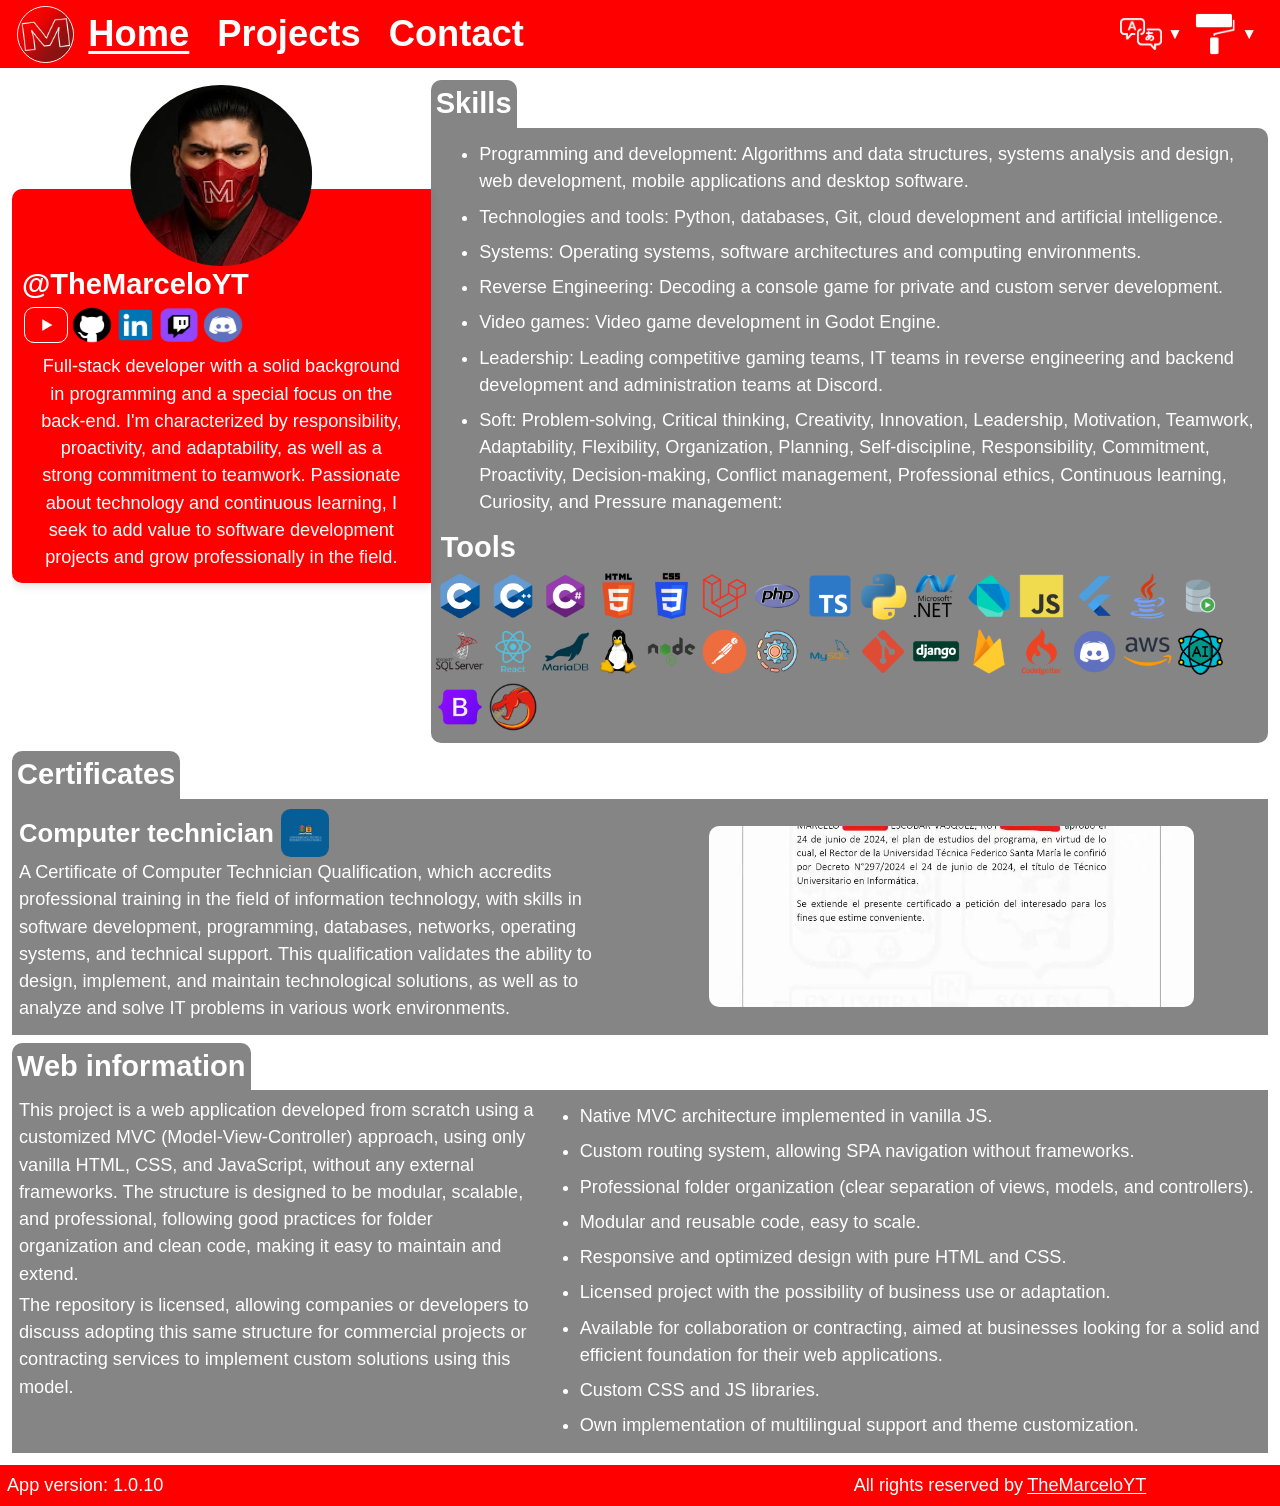
==== commit 9e90f312: "Data update" ====
--- a/index.html
+++ b/index.html
@@ -1,286 +1,185 @@
 <!DOCTYPE html>
 <html lang="es" data-bs-theme="auto">
-  <!-- HEADERS [INICIO] -->
-  <head>
-    <meta charset="UTF-8" />
-    <title>Marcelo Escobar - portafolio</title>
-    <meta name="viewport" content="width=device-width, initial-scale=1.0" />
-    <link rel="icon" href="./assets/images/logo_canal_rounded.webp" />
-    <script type="module" src="app/kernel.mjs"></script>
-    <link rel="stylesheet" href="assets/css/MYTstrap.css" />
-    <link rel="stylesheet" href="assets/css/index.css" />
-  </head>
-  <!-- HEADERS [FIN] -->
-  <body>
-    <!-- PANTALLA DE CARGA [INICIO] -->
-    <loader>
-      <div class="loader-content">
-        <img
-          class="loader-img"
-          src="assets/images/logo_canal_rounded.webp"
-          alt="TheMarceloYT logo"
-        />
-        <div class="spinner"></div>
-        <p id="loader-text">...</p>
-      </div>
-    </loader>
-    <!-- PANTALLA DE CARGA [FIN] -->
+	<!-- HEADERS [INICIO] -->
+	<head>
+		<meta charset="UTF-8" />
+		<title>Marcelo Escobar - portafolio</title>
+		<meta name="viewport" content="width=device-width, initial-scale=1.0" />
+		<link rel="icon" href="./assets/images/logo_canal_rounded.webp" />
+		<script type="module" src="app/kernel.mjs"></script>
+		<link rel="stylesheet" href="assets/css/MYTstrap.css" />
+		<link rel="stylesheet" href="assets/css/index.css" />
+	</head>
+	<!-- HEADERS [FIN] -->
+	<body>
+		<!-- PANTALLA DE CARGA [INICIO] -->
+		<loader>
+			<div class="loader-content">
+				<img class="loader-img" src="assets/images/logo_canal_rounded.webp" alt="TheMarceloYT logo" />
+				<div class="spinner"></div>
+				<p id="loader-text">...</p>
+			</div>
+		</loader>
+		<!-- PANTALLA DE CARGA [FIN] -->
 
-    <!-- NAVBAR [INICIO] -->
-    <nav class="navbar navbar-lg-expand bg-red px-lg-4">
-      <div class="responsive-container">
-        <!-- IMAGEN NAVBAR [INICIO] -->
-        <img
-          class="navbar-brand"
-          src="assets/images/logo_canal_rounded.webp"
-          alt="TheMarceloYT logo"
-        />
-        <!-- IMAGEN NAVBAR [FIN] -->
+		<!-- NAVBAR [INICIO] -->
+		<nav class="navbar navbar-lg-expand bg-red px-lg-4">
+			<div class="responsive-container">
+				<!-- IMAGEN NAVBAR [INICIO] -->
+				<img class="navbar-brand" src="assets/images/logo_canal_rounded.webp" alt="TheMarceloYT logo" />
+				<!-- IMAGEN NAVBAR [FIN] -->
 
-        <!-- NAVBAR TOGGLER [INICIO] -->
-        <button
-          class="navbar-toggler"
-          type="button"
-          data-bs-toggle="offcanvas"
-          data-bs-target="#navbar-content"
-        >
-          <img
-            class="navbar-toggler-icon"
-            src="assets/images/navbar_toggler.webp"
-            alt="Navbar toggler"
-          />
-        </button>
-        <!-- NAVBAR TOGGLER [FIN] -->
+				<!-- NAVBAR TOGGLER [INICIO] -->
+				<button class="navbar-toggler" type="button" data-bs-toggle="offcanvas" data-bs-target="#navbar-content">
+					<img class="navbar-toggler-icon" src="assets/images/navbar_toggler.webp" alt="Navbar toggler" />
+				</button>
+				<!-- NAVBAR TOGGLER [FIN] -->
 
-        <!-- NAVBAR BODY [INICIO] -->
-        <div class="offcanvas offcanvas-end" tabindex="-1" id="navbar-content">
-          <!-- OFFCANVAS HEADER [INICIO] -->
-          <div class="offcanvas-header">
-            <button
-              type="button"
-              class="btn btn-close mu-1 mr-1"
-              data-bs-dismiss="offcanvas"
-            >
-              <img src="/assets/icons/btn_close.webp" />
-            </button>
-          </div>
-          <!-- OFFCANVAS HEADER [FIN] -->
+				<!-- NAVBAR BODY [INICIO] -->
+				<div class="offcanvas offcanvas-end" tabindex="-1" id="navbar-content">
+					<!-- OFFCANVAS HEADER [INICIO] -->
+					<div class="offcanvas-header">
+						<button type="button" class="btn btn-close mu-1 mr-1" data-bs-dismiss="offcanvas">
+							<img src="/assets/icons/btn_close.webp" />
+						</button>
+					</div>
+					<!-- OFFCANVAS HEADER [FIN] -->
 
-          <!-- OFFCANVAS BODY [INICIO] -->
-          <div class="offcanvas-body" id="menu-views">
-            <!-- NAVEGACIÓN [INICIO] -->
-            <li class="nav-item mx-lg-4">
-              <a
-                data-lang="langHome"
-                data-view="about"
-                class="nav-link"
-                href="#about"
-                >...</a
-              >
-            </li>
-            <li class="nav-item mx-lg-4">
-              <a
-                data-lang="langProjects"
-                data-view="projects"
-                class="nav-link"
-                href="#projects"
-                >...</a
-              >
-            </li>
-            <li class="nav-item mx-lg-4">
-              <a
-                data-lang="langContact"
-                data-view="contact"
-                class="nav-link"
-                href="#contact"
-                >...</a
-              >
-            </li>
-            <!-- NAVEGACIÓN [FIN] -->
+					<!-- OFFCANVAS BODY [INICIO] -->
+					<div class="offcanvas-body" id="menu-views">
+						<!-- NAVEGACIÓN [INICIO] -->
+						<li class="nav-item mx-lg-4">
+							<a data-lang="langHome" data-view="about" class="nav-link" href="#about">...</a>
+						</li>
+						<li class="nav-item mx-lg-4">
+							<a data-lang="langProjects" data-view="projects" class="nav-link" href="#projects">...</a>
+						</li>
+						<li class="nav-item mx-lg-4">
+							<a data-lang="langContact" data-view="contact" class="nav-link" href="#contact">...</a>
+						</li>
+						<!-- NAVEGACIÓN [FIN] -->
 
-            <!-- NAVBAR BUTTONS [INICIO] -->
-            <div class="nav-buttons">
-              <!-- DROPDOWN IDOMA [INICIO] -->
-              <dropdown>
-                <button class="dropdown-toggle">
-                  <img src="assets/icons/lang_icon.webp" alt="Idioma" />
-                </button>
-                <div class="dropdown-menu" id="dropdown-idioma">
-                  <!-- Aquí los idiomas de la app -->
-                  <button data-lang="langBtnEs" data-lang-selected="es">
-                    ...
-                  </button>
-                  <button data-lang="langBtnEn" data-lang-selected="en">
-                    ...
-                  </button>
-                </div>
-              </dropdown>
-              <!-- DROPDOWN IDOMA [FIN] -->
+						<!-- NAVBAR BUTTONS [INICIO] -->
+						<div class="nav-buttons">
+							<!-- DROPDOWN IDOMA [INICIO] -->
+							<dropdown>
+								<button class="dropdown-toggle">
+									<img src="assets/icons/lang_icon.webp" alt="Idioma" />
+								</button>
+								<div class="dropdown-menu" id="dropdown-idioma">
+									<!-- Aquí los idiomas de la app -->
+									<button data-lang="langBtnEs" data-lang-selected="es">...</button>
+									<button data-lang="langBtnEn" data-lang-selected="en">...</button>
+								</div>
+							</dropdown>
+							<!-- DROPDOWN IDOMA [FIN] -->
 
-              <!-- DROPDOWN TEMA [INICIO] -->
-              <dropdown>
-                <button class="dropdown-toggle">
-                  <img
-                    id="dropdown-theme-img"
-                    src="assets/icons/theme_icon.webp"
-                    alt="Tema"
-                  />
-                </button>
-                <div class="dropdown-menu" id="dropdown-theme">
-                  <!-- Aquí los temas de la app -->
-                  <!-- <button data-lang="themeAuto" data-theme="auto">...</button> -->
-                  <button data-lang="langThemeLight" data-theme="light">
-                    ...
-                  </button>
-                  <button data-lang="langThemeDark" data-theme="dark">
-                    ...
-                  </button>
-                </div>
-              </dropdown>
-              <!-- DROPDOWN TEMA [FIN] -->
-            </div>
-            <!-- NAVBAR BUTTONS [FIN] -->
-          </div>
-          <!-- OFFCANVAS BODY [FIN] -->
+							<!-- DROPDOWN TEMA [INICIO] -->
+							<dropdown>
+								<button class="dropdown-toggle">
+									<img id="dropdown-theme-img" src="assets/icons/theme_icon.webp" alt="Tema" />
+								</button>
+								<div class="dropdown-menu" id="dropdown-theme">
+									<!-- Aquí los temas de la app -->
+									<!-- <button data-lang="themeAuto" data-theme="auto">...</button> -->
+									<button data-lang="langThemeLight" data-theme="light">...</button>
+									<button data-lang="langThemeDark" data-theme="dark">...</button>
+								</div>
+							</dropdown>
+							<!-- DROPDOWN TEMA [FIN] -->
+						</div>
+						<!-- NAVBAR BUTTONS [FIN] -->
+					</div>
+					<!-- OFFCANVAS BODY [FIN] -->
 
-          <!-- OFFCANVAS FOOTER [INICIO] -->
-          <div class="offcanvas-footer md-4">
-            <!-- SOCIAL LINKS [INICIO] -->
-            <div class="social-links justify-content-center">
-              <!-- YT link [INICIO] -->
-              <div class="d-none" data-tooltip="yt">Youtube</div>
-              <a
-                class="p-0 mx-1"
-                href="https://www.youtube.com/@TheMarceloYT"
-                tooltip-target="yt"
-                target="_blank"
-              >
-                <img
-                  class="yt-icon border border-white"
-                  src="/assets/icons/yt_icon.webp"
-                  alt="Youtube logo"
-                />
-              </a>
-              <!-- YT link [FIN] -->
+					<!-- OFFCANVAS FOOTER [INICIO] -->
+					<div class="offcanvas-footer md-4">
+						<!-- SOCIAL LINKS [INICIO] -->
+						<div class="social-links justify-content-center">
+							<!-- YT link [INICIO] -->
+							<div class="d-none" data-tooltip="yt">Youtube</div>
+							<a class="p-0 mx-1" href="https://www.youtube.com/@TheMarceloYT" tooltip-target="yt" target="_blank">
+								<img class="yt-icon border border-white" src="/assets/icons/yt_icon.webp" alt="Youtube logo" />
+							</a>
+							<!-- YT link [FIN] -->
 
-              <!-- GITHUB link [INICIO] -->
-              <div class="d-none" data-tooltip="github">Github</div>
-              <a
-                class="p-0 mx-1"
-                href="https://github.com/TheMarceloYT"
-                tooltip-target="github"
-                target="_blank"
-              >
-                <img
-                  class="github-icon"
-                  src="/assets/icons/github_icon.webp"
-                  alt="Github logo"
-                />
-              </a>
-              <!-- GITHUB link [FIN] -->
+							<!-- GITHUB link [INICIO] -->
+							<div class="d-none" data-tooltip="github">Github</div>
+							<a class="p-0 mx-1" href="https://github.com/TheMarceloYT" tooltip-target="github" target="_blank">
+								<img class="github-icon" src="/assets/icons/github_icon.webp" alt="Github logo" />
+							</a>
+							<!-- GITHUB link [FIN] -->
 
-              <!-- LINKEDIN link [INICIO] -->
-              <div class="d-none" data-tooltip="linkedin">Linkedin</div>
-              <a
-                class="p-0 mx-1"
-                href="https://www.linkedin.com/in/marceloescobarv"
-                tooltip-target="linkedin"
-                target="_blank"
-              >
-                <img
-                  class="linkedin-icon"
-                  src="/assets/icons/linkedin_icon.webp"
-                  alt="Linkedin logo"
-                />
-              </a>
-              <!-- LINKEDIN link [FIN] -->
+							<!-- LINKEDIN link [INICIO] -->
+							<div class="d-none" data-tooltip="linkedin">Linkedin</div>
+							<a
+								class="p-0 mx-1"
+								href="https://www.linkedin.com/in/marceloescobarv"
+								tooltip-target="linkedin"
+								target="_blank"
+							>
+								<img class="linkedin-icon" src="/assets/icons/linkedin_icon.webp" alt="Linkedin logo" />
+							</a>
+							<!-- LINKEDIN link [FIN] -->
 
-              <!-- TWITCH link [INICIO] -->
-              <div class="d-none" data-tooltip="twitch">Twitch</div>
-              <a
-                class="p-0 mx-1"
-                href="https://www.twitch.tv/themarcelotwitch"
-                tooltip-target="twitch"
-                target="_blank"
-              >
-                <img
-                  class="twitch-icon"
-                  src="/assets/icons/twitch_icon.webp"
-                  alt="Twitch logo"
-                />
-              </a>
-              <!-- TWITCH link [FIN] -->
+							<!-- TWITCH link [INICIO] -->
+							<div class="d-none" data-tooltip="twitch">Twitch</div>
+							<a class="p-0 mx-1" href="https://www.twitch.tv/themarcelotwitch" tooltip-target="twitch" target="_blank">
+								<img class="twitch-icon" src="/assets/icons/twitch_icon.webp" alt="Twitch logo" />
+							</a>
+							<!-- TWITCH link [FIN] -->
 
-              <!-- DISCORD link [INICIO] -->
-              <div class="d-none" data-tooltip="discord">Discord</div>
-              <a
-                class="p-0 mx-1"
-                href="https://discord.com/invite/MDnuduJ"
-                tooltip-target="discord"
-                target="_blank"
-              >
-                <img
-                  class="discord-icon"
-                  src="/assets/icons/discord_icon.webp"
-                  alt="Discord logo"
-                />
-              </a>
-              <!-- DISCORD link [FIN] -->
-            </div>
-            <!-- SOCIAL LINKS [FIN] -->
-            <div class="offcanvas-footer-container d-flex">
-              <p data-lang="langOffcanvasFooterText">...</p>
-              <a
-                class="link link-white"
-                href="https://github.com/TheMarceloYT"
-                target="_blank"
-                >TheMarceloYT
-              </a>
-            </div>
-          </div>
-          <!-- OFFCANVAS FOOTER [FIN] -->
-        </div>
-        <!-- NAVBAR BODY [FIN] -->
-      </div>
-    </nav>
-    <!-- NAVBAR [FIN] -->
+							<!-- DISCORD link [INICIO] -->
+							<div class="d-none" data-tooltip="discord">Discord</div>
+							<a class="p-0 mx-1" href="https://discord.com/invite/MDnuduJ" tooltip-target="discord" target="_blank">
+								<img class="discord-icon" src="/assets/icons/discord_icon.webp" alt="Discord logo" />
+							</a>
+							<!-- DISCORD link [FIN] -->
+						</div>
+						<!-- SOCIAL LINKS [FIN] -->
+						<div class="offcanvas-footer-container d-flex">
+							<p data-lang="langOffcanvasFooterText">...</p>
+							<a class="link link-white" href="https://github.com/TheMarceloYT" target="_blank">TheMarceloYT </a>
+						</div>
+					</div>
+					<!-- OFFCANVAS FOOTER [FIN] -->
+				</div>
+				<!-- NAVBAR BODY [FIN] -->
+			</div>
+		</nav>
+		<!-- NAVBAR [FIN] -->
 
-    <!-- MODAL [INICIO] -->
-    <div id="mytstrapModal" class="modal" aria-hidden="true">
-      <div class="modal-dialog">
-        <div class="modal-header">
-          <div class="modal-title">...</div>
-          <button class="btn btn-close" data-modal-close>
-            <img src="/assets/icons/btn_close.webp" />
-          </button>
-        </div>
-        <hr class="border-white" />
-        <div class="modal-body">...</div>
-        <div class="modal-footer">...</div>
-      </div>
-    </div>
-    <!-- MODAL [INICIO] -->
+		<!-- MODAL [INICIO] -->
+		<div id="mytstrapModal" class="modal" aria-hidden="true">
+			<div class="modal-dialog">
+				<div class="modal-header">
+					<div class="modal-title">...</div>
+					<button class="btn btn-close" data-modal-close>
+						<img src="/assets/icons/btn_close.webp" />
+					</button>
+				</div>
+				<hr class="border-white" />
+				<div class="modal-body">...</div>
+				<div class="modal-footer">...</div>
+			</div>
+		</div>
+		<!-- MODAL [INICIO] -->
 
-    <!-- CONTENIDO PRINCIPAL [INICIO] -->
-    <main class="m-4"></main>
-    <!-- CONTENIDO PRINCIPAL [FIN] -->
+		<!-- CONTENIDO PRINCIPAL [INICIO] -->
+		<main class="m-4"></main>
+		<!-- CONTENIDO PRINCIPAL [FIN] -->
 
-    <!-- PIE DE PÁGINA [INICIO] -->
-    <footer class="row p-2">
-      <div class="col-4 text-center align-content-center">
-        <p data-lang="langFooterTextAdvice">...</p>
-      </div>
+		<!-- PIE DE PÁGINA [INICIO] -->
+		<footer class="row p-2">
+			<div class="col-4 text-center align-content-center">
+				<p data-lang="langFooterTextAdvice">...</p>
+			</div>
 
-      <div class="col-4 d-flex ml-auto text-center align-items-center">
-        <p data-lang="langFooterTextReserved">...</p>
-        <a
-          class="link link-white"
-          href="https://github.com/TheMarceloYT"
-          target="_blank"
-          >TheMarceloYT
-        </a>
-      </div>
-    </footer>
-    <!-- PIE DE PÁGINA [FIN] -->
-  </body>
+			<div class="col-4 d-flex ml-auto text-center align-items-center">
+				<p data-lang="langFooterTextReserved">...</p>
+				<a class="link link-white" href="https://github.com/TheMarceloYT" target="_blank">TheMarceloYT </a>
+			</div>
+		</footer>
+		<!-- PIE DE PÁGINA [FIN] -->
+	</body>
 </html>
--- a/assets/css/MYTstrap.css
+++ b/assets/css/MYTstrap.css
@@ -9,62 +9,62 @@
 
 :root,
 [data-bs-theme="light"] {
-  /* VARS CONSTANTES [INICIO] */
-  --color-red: #ff0000;
-  --color-red-dark: #bf0000;
-  --color-white: #ffffff;
-  --color-white-dark: #e3e3e3;
-  --color-black: #000000;
-  --color-black-light: #1a1818;
-  --color-green: #11a300;
-  --color-green-light: #1bff00;
-  --color-yellow: #ffff00;
-  --color-yellow-dark: #d1d100;
-  --color-orange: #ff5d00;
-  --color-orange-light: #ff8c00;
-  --color-cyan: #00ffa6;
-  --color-cyan-dark: #00c782;
-  --color-blue: #001eff;
-  --color-blue-light: #004cff;
-  --fonts: "Source Sans Pro", -apple-system, BlinkMacSystemFont, "Segoe UI",
-    Roboto, "Helvetica Neue", Arial, "Noto Sans", sans-serif;
-  --responsive-add: calc(100vw + 100vh);
-  --loader-z-index: 9999;
-  --tooltip-z-index: calc(var(--loader-z-index) - 1);
-  --offcanvas-z-index: calc(var(--loader-z-index) - 10);
-  --navbar-z-index: var(--offcanvas-z-index);
-  --modal-z-index: calc(var(--loader-z-index) - 2);
-  --offcanvas-width: calc(var(--responsive-add) / 5);
-  --offcanvas-backdrop-color: rgba(0, 0, 0, 0.5);
-  --btn-disabled-opacity: 0.4;
-  --btn-hover-opacity: 0.8;
-  --link-hover-opacity: 0.8;
-  --box-shadow: 0 4px 8px rgba(0, 0, 0, 0.1);
-  --profile-border-radius: 10px;
-  --icon-border-radius: 10px;
-  --modal-border-radius: 10px;
-  --icon-img-width: calc((var(--responsive-add) / 55));
-  --icon-img-height: calc((var(--responsive-add) / 60));
-  --tools-img-width: calc((var(--responsive-add) / 35));
-  --cert-icon-width: calc((var(--responsive-add) / 45));
-  --cert-img-width: calc((var(--responsive-add) / 4.5));
-  --cert-img-height: calc((var(--responsive-add) / 12));
-  --zoomable-imgs-transition: transform 0.3s ease;
-  --zoomable-imgs-background-color: var(--offcanvas-backdrop-color);
-  /* VARS CONSTANTES [FIN] */
-
-  --bg-color: #ffffff;
-  --bg-color-accent: #858585;
-  --bg-color-alt: #292929;
-  --bg-color-alt-accent: #454545;
+	/* VARS CONSTANTES [INICIO] */
+	--color-red: #ff0000;
+	--color-red-dark: #bf0000;
+	--color-white: #ffffff;
+	--color-white-dark: #e3e3e3;
+	--color-black: #000000;
+	--color-black-light: #1a1818;
+	--color-green: #11a300;
+	--color-green-light: #1bff00;
+	--color-yellow: #ffff00;
+	--color-yellow-dark: #d1d100;
+	--color-orange: #ff5d00;
+	--color-orange-light: #ff8c00;
+	--color-cyan: #00ffa6;
+	--color-cyan-dark: #00c782;
+	--color-blue: #001eff;
+	--color-blue-light: #004cff;
+	--fonts: "Source Sans Pro", -apple-system, BlinkMacSystemFont, "Segoe UI", Roboto, "Helvetica Neue", Arial,
+		"Noto Sans", sans-serif;
+	--responsive-add: calc(100vw + 100vh);
+	--loader-z-index: 9999;
+	--tooltip-z-index: calc(var(--loader-z-index) - 1);
+	--offcanvas-z-index: calc(var(--loader-z-index) - 10);
+	--navbar-z-index: var(--offcanvas-z-index);
+	--modal-z-index: calc(var(--loader-z-index) - 2);
+	--offcanvas-width: calc(var(--responsive-add) / 5);
+	--offcanvas-backdrop-color: rgba(0, 0, 0, 0.5);
+	--btn-disabled-opacity: 0.4;
+	--btn-hover-opacity: 0.8;
+	--link-hover-opacity: 0.8;
+	--box-shadow: 0 4px 8px rgba(0, 0, 0, 0.1);
+	--profile-border-radius: 10px;
+	--icon-border-radius: 10px;
+	--modal-border-radius: 10px;
+	--icon-img-width: calc((var(--responsive-add) / 55));
+	--icon-img-height: calc((var(--responsive-add) / 60));
+	--tools-img-width: calc((var(--responsive-add) / 35));
+	--cert-icon-width: calc((var(--responsive-add) / 45));
+	--cert-img-width: calc((var(--responsive-add) / 4.5));
+	--cert-img-height: calc((var(--responsive-add) / 12));
+	--zoomable-imgs-transition: transform 0.3s ease;
+	--zoomable-imgs-background-color: var(--offcanvas-backdrop-color);
+	/* VARS CONSTANTES [FIN] */
+
+	--bg-color: #ffffff;
+	--bg-color-accent: #858585;
+	--bg-color-alt: #292929;
+	--bg-color-alt-accent: #454545;
 }
 
 [data-bs-theme="dark"] {
-  color-scheme: dark;
-  --bg-color: #292929;
-  --bg-color-accent: #454545;
-  --bg-color-alt: #ffffff;
-  --bg-color-alt-accent: #858585;
+	color-scheme: dark;
+	--bg-color: #292929;
+	--bg-color-accent: #454545;
+	--bg-color-alt: #ffffff;
+	--bg-color-alt-accent: #858585;
 }
 
 /* DEFINICIONES [FIN] */
@@ -72,20 +72,20 @@
 *,
 *::before,
 *::after {
-  box-sizing: border-box;
+	box-sizing: border-box;
 }
 
 body {
-  display: grid;
-  grid-template-rows: auto 1fr auto; /* navbar | main | footer */
-  min-height: 100vh;
-  margin: 0;
-  padding: 0;
-  font-family: var(--fonts);
-  font-size: 1rem;
-  line-height: 1.5;
-  background-color: var(--bg-color);
-  color: var(--bg-color-alt);
+	display: grid;
+	grid-template-rows: auto 1fr auto; /* navbar | main | footer */
+	min-height: 100vh;
+	margin: 0;
+	padding: 0;
+	font-family: var(--fonts);
+	font-size: 1rem;
+	line-height: 1.5;
+	background-color: var(--bg-color);
+	color: var(--bg-color-alt);
 }
 
 /* CLASES [INICIO] */
@@ -93,19 +93,19 @@
 /* BACKGROUNDS [INICIO] */
 
 .bg-color {
-  background-color: var(--bg-color) !important;
+	background-color: var(--bg-color) !important;
 }
 
 .bg-color-alt {
-  background-color: var(--bg-color-alt) !important;
+	background-color: var(--bg-color-alt) !important;
 }
 
 .bg-red {
-  background-color: var(--color-red) !important;
+	background-color: var(--color-red) !important;
 }
 
 .bg-white {
-  background-color: var(--color-white) !important;
+	background-color: var(--color-white) !important;
 }
 
 /* BACKGROUNDS [FIN] */
@@ -113,27 +113,27 @@
 /* TEXTS [INICIO] */
 
 .text-color {
-  color: var(--bg-color-alt) !important;
+	color: var(--bg-color-alt) !important;
 }
 
 .text-color-alt {
-  color: var(--bg-color) !important;
+	color: var(--bg-color) !important;
 }
 
 .text-white {
-  color: var(--color-white) !important;
+	color: var(--color-white) !important;
 }
 
 .text-center {
-  text-align: center !important;
+	text-align: center !important;
 }
 
 .text-left {
-  text-align: left !important;
+	text-align: left !important;
 }
 
 .text-right {
-  text-align: right !important;
+	text-align: right !important;
 }
 
 /* TEXTS [FIN] */
@@ -141,942 +141,942 @@
 /* WIDGETS [INICIO] */
 
 .container {
-  width: 100%;
-  padding: 5px;
-  margin: 5px;
+	width: 100%;
+	padding: 5px;
+	margin: 5px;
 }
 
 .responsive-container {
-  width: 100%;
-  padding: 5px;
+	width: 100%;
+	padding: 5px;
 }
 
 .responsive-img {
-  width: 100%;
-  height: 100%;
-  object-fit: cover;
+	width: 100%;
+	height: 100%;
+	object-fit: cover;
 }
 
 .spinner {
-  width: calc(var(--responsive-add) / 24);
-  height: calc(var(--responsive-add) / 24);
-  margin: 0 auto 15px;
-  border: calc(var(--responsive-add) / 250) solid rgba(255, 0, 0, 0.3);
-  border-top-color: var(--color-red);
-  border-radius: 50%;
-  animation: spin 1s linear infinite;
+	width: calc(var(--responsive-add) / 24);
+	height: calc(var(--responsive-add) / 24);
+	margin: 0 auto 15px;
+	border: calc(var(--responsive-add) / 250) solid rgba(255, 0, 0, 0.3);
+	border-top-color: var(--color-red);
+	border-radius: 50%;
+	animation: spin 1s linear infinite;
 }
 
 .btn {
-  box-sizing: content-box;
-  padding: 5px;
-  border: 0;
-  border-radius: 5px;
-  background-color: var(--bg-color-alt);
-  color: var(--bg-color);
-  text-decoration: none;
-  font-weight: bold;
-  cursor: pointer;
+	box-sizing: content-box;
+	padding: 5px;
+	border: 0;
+	border-radius: 5px;
+	background-color: var(--bg-color-alt);
+	color: var(--bg-color);
+	text-decoration: none;
+	font-weight: bold;
+	cursor: pointer;
 }
 
 .btn:hover {
-  text-decoration: none;
-  opacity: var(--btn-hover-opacity);
+	text-decoration: none;
+	opacity: var(--btn-hover-opacity);
 }
 
 .btn:disabled,
 .btn.disabled {
-  pointer-events: none;
-  -webkit-user-select: none;
-  -moz-user-select: none;
-  user-select: none;
-  opacity: var(--btn-disabled-opacity);
+	pointer-events: none;
+	-webkit-user-select: none;
+	-moz-user-select: none;
+	user-select: none;
+	opacity: var(--btn-disabled-opacity);
 }
 
 .btn-red {
-  color: var(--color-white);
-  background-color: var(--color-red);
+	color: var(--color-white);
+	background-color: var(--color-red);
 }
 
 .btn-close {
-  background-color: transparent;
-  display: flex;
-  align-items: center;
-  justify-content: center;
+	background-color: transparent;
+	display: flex;
+	align-items: center;
+	justify-content: center;
 }
 
 dropdown {
-  position: relative;
-  display: inline-block;
+	position: relative;
+	display: inline-block;
 }
 
 dropdown .dropdown-menu {
-  position: absolute;
-  top: 100%;
-  left: 0;
-  padding: 2.5px;
-  background: var(--color-red);
-  border: 0.5px solid var(--color-white);
-  border-radius: 5px;
-  display: none;
+	position: absolute;
+	top: 100%;
+	left: 0;
+	padding: 2.5px;
+	background: var(--color-red);
+	border: 0.5px solid var(--color-white);
+	border-radius: 5px;
+	display: none;
 }
 
 dropdown .dropdown-toggle {
-  background-color: transparent;
-  border: none;
-  display: flex;
-  align-items: center;
-  cursor: pointer;
+	background-color: transparent;
+	border: none;
+	display: flex;
+	align-items: center;
+	cursor: pointer;
 }
 
 .dropdown-menu button {
-  text-decoration: none;
-  border: none;
-  width: 100%;
-  border-radius: 5px;
-  text-align: left;
-  font-size: calc(var(--responsive-add) / 140);
-  background-color: transparent;
-  color: var(--color-white);
-  cursor: pointer;
+	text-decoration: none;
+	border: none;
+	width: 100%;
+	border-radius: 5px;
+	text-align: left;
+	font-size: calc(var(--responsive-add) / 140);
+	background-color: transparent;
+	color: var(--color-white);
+	cursor: pointer;
 }
 
 .dropdown-menu button.active {
-  pointer-events: none;
-  -webkit-user-select: none;
-  -moz-user-select: none;
-  user-select: none;
-  background-color: var(--color-white);
-  color: var(--color-red);
+	pointer-events: none;
+	-webkit-user-select: none;
+	-moz-user-select: none;
+	user-select: none;
+	background-color: var(--color-white);
+	color: var(--color-red);
 }
 
 dropdown .dropdown-toggle img {
-  width: calc(var(--responsive-add) / 52);
-  height: auto;
+	width: calc(var(--responsive-add) / 52);
+	height: auto;
 }
 
 #dropdown-idioma-img {
-  width: calc(var(--responsive-add) / 65);
-  height: auto;
+	width: calc(var(--responsive-add) / 65);
+	height: auto;
 }
 
 dropdown.open .dropdown-menu {
-  display: block;
+	display: block;
 }
 
 .dropdown-toggle::after {
-  content: " ▼";
-  margin-left: 5px;
-  color: var(--color-white);
-  font-size: calc(var(--responsive-add) / 140);
+	content: " ▼";
+	margin-left: 5px;
+	color: var(--color-white);
+	font-size: calc(var(--responsive-add) / 140);
 }
 
 .link {
-  color: var(--bg-color-alt);
-  text-decoration-thickness: calc(var(--responsive-add) / 700);
-  text-underline-offset: 2px;
-  text-decoration: underline;
+	color: var(--bg-color-alt);
+	text-decoration-thickness: calc(var(--responsive-add) / 700);
+	text-underline-offset: 2px;
+	text-decoration: underline;
 }
 
 .link:hover {
-  opacity: var(--link-hover-opacity);
+	opacity: var(--link-hover-opacity);
 }
 
 .link-white {
-  color: var(--color-white) !important;
+	color: var(--color-white) !important;
 }
 
 .cards-container {
-  display: grid;
-  grid-template-columns: repeat(auto-fit, 1fr);
-  gap: 15px;
+	display: grid;
+	grid-template-columns: repeat(auto-fit, 1fr);
+	gap: 15px;
 }
 
 .card {
-  color: var(--color-white);
-  background: var(--bg-color-accent);
-  padding: 5px;
-  border-radius: 10px;
-  overflow: hidden;
-  box-shadow: var(--box-shadow);
-  display: grid;
-  grid-template-columns: 1fr 1fr;
-  gap: 5px;
+	color: var(--color-white);
+	background: var(--bg-color-accent);
+	padding: 5px;
+	border-radius: 10px;
+	overflow: hidden;
+	box-shadow: var(--box-shadow);
+	display: grid;
+	grid-template-columns: 1fr 1fr;
+	gap: 5px;
 }
 
 .card-title {
-  font-weight: bold;
+	font-weight: bold;
 }
 
 .card-left {
-  display: flex;
-  flex-direction: column;
-  gap: 5px;
+	display: flex;
+	flex-direction: column;
+	gap: 5px;
 }
 
 .card-right {
-  display: flex;
-  flex-direction: column;
-  align-items: center;
-  gap: 5px;
+	display: flex;
+	flex-direction: column;
+	align-items: center;
+	gap: 5px;
 }
 
 .card-right .card-img {
-  max-width: calc((var(--responsive-add) / 2));
-  max-height: calc((var(--responsive-add) / 8));
-  width: 100%;
-  height: 100%;
-  object-fit: cover;
-  border-radius: 8px;
+	max-width: calc((var(--responsive-add) / 2));
+	max-height: calc((var(--responsive-add) / 8));
+	width: 100%;
+	height: 100%;
+	object-fit: cover;
+	border-radius: 8px;
 }
 
 .card-actions {
-  display: flex;
-  gap: 5px;
+	display: flex;
+	gap: 5px;
 }
 
 .card-actions .icon-container {
-  max-width: calc((var(--responsive-add) / 40));
-  max-height: calc((var(--responsive-add) / 40));
+	max-width: calc((var(--responsive-add) / 40));
+	max-height: calc((var(--responsive-add) / 40));
 }
 
 .card-actions .icon {
-  width: 100%;
-  height: 100%;
+	width: 100%;
+	height: 100%;
 }
 
 .tooltip {
-  position: absolute;
-  background: var(--color-red);
-  color: var(--color-white);
-  border: 0.5px solid var(--color-white);
-  padding: 5px;
-  border-radius: 10px;
-  font-size: calc(var(--responsive-add) / 140);
-  white-space: nowrap;
-  opacity: 0;
-  transform: translate(-50%, -120%);
-  pointer-events: none;
-  transition: opacity 0.2s ease, transform 0.2s ease;
-  z-index: var(--tooltip-z-index);
+	position: absolute;
+	background: var(--color-red);
+	color: var(--color-white);
+	border: 0.5px solid var(--color-white);
+	padding: 5px;
+	border-radius: 10px;
+	font-size: calc(var(--responsive-add) / 140);
+	white-space: nowrap;
+	opacity: 0;
+	transform: translate(-50%, -120%);
+	pointer-events: none;
+	transition: opacity 0.2s ease, transform 0.2s ease;
+	z-index: var(--tooltip-z-index);
 }
 
 .tooltip.show {
-  opacity: 1;
-  transform: translate(-50%, -140%);
+	opacity: 1;
+	transform: translate(-50%, -140%);
 }
 
 .social-links {
-  display: flex;
+	display: flex;
 }
 
 .social-links img {
-  width: var(--icon-img-width);
-  height: var(--icon-img-height);
+	width: var(--icon-img-width);
+	height: var(--icon-img-height);
 }
 
 .social-links .yt-icon {
-  width: calc(var(--icon-img-width) / 0.9) !important;
-  height: var(--icon-img-height) !important;
+	width: calc(var(--icon-img-width) / 0.9) !important;
+	height: var(--icon-img-height) !important;
 }
 
 .pfp {
-  width: calc(var(--responsive-add) / 12);
-  height: auto;
-  border-radius: 50%;
-  object-fit: cover;
+	width: calc(var(--responsive-add) / 12);
+	height: auto;
+	border-radius: 50%;
+	object-fit: cover;
 }
 
 .pfp-flip {
-  perspective: 1000px; /* efecto 3D */
-  display: inline-block;
-  position: relative;
+	perspective: 1000px; /* efecto 3D */
+	display: inline-block;
+	position: relative;
 }
 
 .pfp-inner {
-  position: relative;
-  width: 100%;
-  height: 100%;
-  transform-style: preserve-3d;
-  transition: transform 1s ease-in-out;
+	position: relative;
+	width: 100%;
+	height: 100%;
+	transform-style: preserve-3d;
+	transition: transform 1s ease-in-out;
 }
 
 .pfp-front,
 .pfp-back {
-  position: absolute;
-  width: 100%;
-  height: 100%;
-  backface-visibility: hidden;
+	position: absolute;
+	width: 100%;
+	height: 100%;
+	backface-visibility: hidden;
 }
 
 .pfp-back {
-  transform: rotateY(180deg);
+	transform: rotateY(180deg);
 }
 
 .pfp-flip.flipped .pfp-inner {
-  transform: rotateY(180deg);
+	transform: rotateY(180deg);
 }
 
 .modal {
-  display: none;
-  position: fixed;
-  inset: 0;
-  justify-content: center;
-  align-items: center;
-  z-index: var(--modal-z-index);
+	display: none;
+	position: fixed;
+	inset: 0;
+	justify-content: center;
+	align-items: center;
+	z-index: var(--modal-z-index);
 }
 
 .modal.show {
-  display: flex;
+	display: flex;
 }
 
 .modal-dialog {
-  max-width: calc(var(--responsive-add) / 2);
-  width: 50%;
-  background: var(--bg-color-accent);
-  color: var(--color-white);
-  border-radius: var(--modal-border-radius);
-  box-shadow: var(--box-shadow);
-  overflow: hidden;
-  padding: 8px;
+	max-width: calc(var(--responsive-add) / 2);
+	width: 50%;
+	background: var(--bg-color-accent);
+	color: var(--color-white);
+	border-radius: var(--modal-border-radius);
+	box-shadow: var(--box-shadow);
+	overflow: hidden;
+	padding: 8px;
 }
 
 .modal-header {
-  display: flex;
+	display: flex;
 }
 
 .modal-header button {
-  margin-left: auto;
+	margin-left: auto;
 }
 
 .modal-header button img {
-  width: calc(var(--responsive-add) / 100) !important;
+	width: calc(var(--responsive-add) / 100) !important;
 }
 
 .modal-body {
-  margin-top: 5px;
-  margin-bottom: 5px;
+	margin-top: 5px;
+	margin-bottom: 5px;
 }
 
 .modal-footer {
-  margin-top: 5px;
-  margin-bottom: 5px;
+	margin-top: 5px;
+	margin-bottom: 5px;
 }
 
 .mytstrap-modal-backdrop {
-  position: fixed;
-  inset: 0;
-  background-color: var(--offcanvas-backdrop-color);
-  z-index: calc(var(--modal-z-index) - 2);
-  opacity: 0;
-  transition: opacity 0.2s ease;
+	position: fixed;
+	inset: 0;
+	background-color: var(--offcanvas-backdrop-color);
+	z-index: calc(var(--modal-z-index) - 2);
+	opacity: 0;
+	transition: opacity 0.2s ease;
 }
 
 .mytstrap-modal-backdrop.show {
-  opacity: 1;
+	opacity: 1;
 }
 
 .icon {
-  width: calc(var(--responsive-add) / 12);
-  height: auto;
-  border-radius: 20%;
-  object-fit: cover;
+	width: calc(var(--responsive-add) / 12);
+	height: auto;
+	border-radius: 20%;
+	object-fit: cover;
 }
 
 .zoomable {
-  cursor: zoom-in;
-  transition: var(--zoomable-imgs-transition);
+	cursor: zoom-in;
+	transition: var(--zoomable-imgs-transition);
 }
 
 #zoom-overlay {
-  position: fixed;
-  inset: 0;
-  width: 100vw;
-  height: 100vh;
-  display: flex;
-  justify-content: center;
-  align-items: center;
-  overflow: auto;
-  background-color: var(--zoomable-imgs-background-color);
-  z-index: calc(var(--loader-z-index) - 1);
-  cursor: zoom-out;
+	position: fixed;
+	inset: 0;
+	width: 100vw;
+	height: 100vh;
+	display: flex;
+	justify-content: center;
+	align-items: center;
+	overflow: auto;
+	background-color: var(--zoomable-imgs-background-color);
+	z-index: calc(var(--loader-z-index) - 1);
+	cursor: zoom-out;
 }
 
 #zoom-overlay img {
-  max-width: 90%;
-  max-height: 90%;
-  object-fit: contain;
-  transition: var(--zoomable-imgs-transition);
+	max-width: 90%;
+	max-height: 90%;
+	object-fit: contain;
+	transition: var(--zoomable-imgs-transition);
 }
 
 #zoom-overlay img.zoomed {
-  transform: scale(1.6); /* 1.6x zoom */
-  cursor: zoom-out;
+	transform: scale(1.6); /* 1.6x zoom */
+	cursor: zoom-out;
 }
 
 .tag {
-  width: fit-content;
-  height: fit-content;
-  padding: 4px;
-  margin: 0;
-  color: var(--color-black-light);
-  background-color: var(--color-white);
-  font-weight: bolder;
-  border-radius: 30px;
-  text-transform: uppercase;
-  font-size: calc(var(--responsive-add) / 140);
+	width: fit-content;
+	height: fit-content;
+	padding: 4px;
+	margin: 0;
+	color: var(--color-black-light);
+	background-color: var(--color-white);
+	font-weight: bolder;
+	border-radius: 30px;
+	text-transform: uppercase;
+	font-size: calc(var(--responsive-add) / 140);
 }
 
 .tag-green {
-  color: var(--color-white);
-  background-color: var(--color-green);
+	color: var(--color-white);
+	background-color: var(--color-green);
 }
 
 .tag-green-light {
-  color: var(--color-white);
-  background-color: var(--color-green-light);
+	color: var(--color-white);
+	background-color: var(--color-green-light);
 }
 
 .tag-red {
-  color: var(--color-white);
-  background-color: var(--color-red);
+	color: var(--color-white);
+	background-color: var(--color-red);
 }
 
 .tag-red-dark {
-  color: var(--color-white);
-  background-color: var(--color-red-dark);
+	color: var(--color-white);
+	background-color: var(--color-red-dark);
 }
 
 .tag-orange {
-  color: var(--color-white);
-  background-color: var(--color-orange);
+	color: var(--color-white);
+	background-color: var(--color-orange);
 }
 
 .tag-orange-light {
-  color: var(--color-white);
-  background-color: var(--color-orange-light);
+	color: var(--color-white);
+	background-color: var(--color-orange-light);
 }
 
 .tag-yellow {
-  color: var(--color-white);
-  background-color: var(--color-yellow);
+	color: var(--color-white);
+	background-color: var(--color-yellow);
 }
 
 .tag-yellow-dark {
-  color: var(--color-white);
-  background-color: var(--color-yellow-dark);
+	color: var(--color-white);
+	background-color: var(--color-yellow-dark);
 }
 
 .tag-cyan {
-  color: var(--color-white);
-  background-color: var(--color-cyan);
+	color: var(--color-white);
+	background-color: var(--color-cyan);
 }
 
 .tag-cyan-dark {
-  color: var(--color-white);
-  background-color: var(--color-cyan-dark);
+	color: var(--color-white);
+	background-color: var(--color-cyan-dark);
 }
 
 .icons {
-  max-width: calc(var(--responsive-add) / 50);
-  max-height: calc(var(--responsive-add) / 50);
-  width: 100%;
-  height: 100%;
+	max-width: calc(var(--responsive-add) / 50);
+	max-height: calc(var(--responsive-add) / 50);
+	width: 100%;
+	height: 100%;
 }
 
 .icons-link {
-  text-decoration: none;
-  cursor: pointer;
+	text-decoration: none;
+	cursor: pointer;
 }
 
 .rounded {
-  border-radius: 5px;
+	border-radius: 5px;
 }
 
 .loading {
-  position: absolute;
-  inset: 0;
-  background: var(--bg-color-alt-accent);
-  display: flex;
-  justify-content: center;
-  align-items: center;
-  pointer-events: none;
-  -webkit-user-select: none;
-  -moz-user-select: none;
-  user-select: none;
+	position: absolute;
+	inset: 0;
+	background: var(--bg-color-alt-accent);
+	display: flex;
+	justify-content: center;
+	align-items: center;
+	pointer-events: none;
+	-webkit-user-select: none;
+	-moz-user-select: none;
+	user-select: none;
 }
 
 .loading-spinner {
-  width: calc(var(--responsive-add) / 24);
-  height: calc(var(--responsive-add) / 24);
-  border: calc(var(--responsive-add) / 250) solid rgba(255, 0, 0, 0.3);
-  border-top-color: var(--color-red);
-  border-radius: 50%;
-  animation: spin 1s linear infinite;
+	width: calc(var(--responsive-add) / 24);
+	height: calc(var(--responsive-add) / 24);
+	border: calc(var(--responsive-add) / 250) solid rgba(255, 0, 0, 0.3);
+	border-top-color: var(--color-red);
+	border-radius: 50%;
+	animation: spin 1s linear infinite;
 }
 
 /* WIDGETS [FIN] */
 
 .border {
-  border: 1px solid;
-  border-radius: var(--icon-border-radius);
+	border: 1px solid;
+	border-radius: var(--icon-border-radius);
 }
 
 .border-color {
-  border-color: var(--bg-color) !important;
+	border-color: var(--bg-color) !important;
 }
 
 .border-color-alt {
-  border-color: var(--bg-color-alt) !important;
+	border-color: var(--bg-color-alt) !important;
 }
 
 .border-white {
-  border-color: var(--color-white) !important;
+	border-color: var(--color-white) !important;
 }
 
 .d-none {
-  display: none !important;
+	display: none !important;
 }
 
 .w-100 {
-  width: 100% !important;
+	width: 100% !important;
 }
 
 .d-flex {
-  display: flex !important;
+	display: flex !important;
 }
 
 .bg-transparent {
-  background-color: transparent !important;
+	background-color: transparent !important;
 }
 
 .justify-items-center {
-  justify-items: center !important;
+	justify-items: center !important;
 }
 
 .justify-content-center {
-  justify-content: center !important;
+	justify-content: center !important;
 }
 
 .align-items-center {
-  align-items: center !important;
+	align-items: center !important;
 }
 
 .align-content-center {
-  align-content: center !important;
+	align-content: center !important;
 }
 
 .align-self-center {
-  align-self: center;
+	align-self: center;
 }
 
 .justify-self-center {
-  justify-self: center;
+	justify-self: center;
 }
 
 .row {
-  display: flex;
-  flex-wrap: wrap;
+	display: flex;
+	flex-wrap: wrap;
 }
 
 .row > * {
-  flex-shrink: 0;
-  width: 100%;
-  max-width: 100%;
+	flex-shrink: 0;
+	width: 100%;
+	max-width: 100%;
 }
 
 .row-cols-auto > * {
-  flex: 0 0 auto;
-  width: auto;
+	flex: 0 0 auto;
+	width: auto;
 }
 
 .row-cols-1 > * {
-  flex: 0 0 auto;
-  width: 100%;
+	flex: 0 0 auto;
+	width: 100%;
 }
 
 .row-cols-2 > * {
-  flex: 0 0 auto;
-  width: 50%;
+	flex: 0 0 auto;
+	width: 50%;
 }
 
 .row-cols-3 > * {
-  flex: 0 0 auto;
-  width: 33.3333333333%;
+	flex: 0 0 auto;
+	width: 33.3333333333%;
 }
 
 .row-cols-4 > * {
-  flex: 0 0 auto;
-  width: 25%;
+	flex: 0 0 auto;
+	width: 25%;
 }
 
 .row-cols-5 > * {
-  flex: 0 0 auto;
-  width: 20%;
+	flex: 0 0 auto;
+	width: 20%;
 }
 
 .row-cols-6 > * {
-  flex: 0 0 auto;
-  width: 16.6666666667%;
+	flex: 0 0 auto;
+	width: 16.6666666667%;
 }
 
 .col {
-  flex: 1 0 0%;
+	flex: 1 0 0%;
 }
 
 .col-auto {
-  flex: 0 0 auto;
-  width: auto;
+	flex: 0 0 auto;
+	width: auto;
 }
 
 .col-1 {
-  flex: 0 0 auto;
-  width: 8.33333333%;
+	flex: 0 0 auto;
+	width: 8.33333333%;
 }
 
 .col-2 {
-  flex: 0 0 auto;
-  width: 16.66666667%;
+	flex: 0 0 auto;
+	width: 16.66666667%;
 }
 
 .col-3 {
-  flex: 0 0 auto;
-  width: 25%;
+	flex: 0 0 auto;
+	width: 25%;
 }
 
 .col-4 {
-  flex: 0 0 auto;
-  width: 33.33333333%;
+	flex: 0 0 auto;
+	width: 33.33333333%;
 }
 
 .col-5 {
-  flex: 0 0 auto;
-  width: 41.66666667%;
+	flex: 0 0 auto;
+	width: 41.66666667%;
 }
 
 .col-6 {
-  flex: 0 0 auto;
-  width: 50%;
+	flex: 0 0 auto;
+	width: 50%;
 }
 
 .col-7 {
-  flex: 0 0 auto;
-  width: 58.33333333%;
+	flex: 0 0 auto;
+	width: 58.33333333%;
 }
 
 .col-8 {
-  flex: 0 0 auto;
-  width: 66.66666667%;
+	flex: 0 0 auto;
+	width: 66.66666667%;
 }
 
 .col-9 {
-  flex: 0 0 auto;
-  width: 75%;
+	flex: 0 0 auto;
+	width: 75%;
 }
 
 .col-10 {
-  flex: 0 0 auto;
-  width: 83.33333333%;
+	flex: 0 0 auto;
+	width: 83.33333333%;
 }
 
 .col-11 {
-  flex: 0 0 auto;
-  width: 91.66666667%;
+	flex: 0 0 auto;
+	width: 91.66666667%;
 }
 
 .col-12 {
-  flex: 0 0 auto;
-  width: 100%;
+	flex: 0 0 auto;
+	width: 100%;
 }
 
 .mu-auto {
-  margin-top: auto !important;
+	margin-top: auto !important;
 }
 
 .mr-auto {
-  margin-right: auto !important;
+	margin-right: auto !important;
 }
 
 .md-auto {
-  margin-bottom: auto !important;
+	margin-bottom: auto !important;
 }
 
 .ml-auto {
-  margin-left: auto !important;
+	margin-left: auto !important;
 }
 
 .m-0 {
-  margin: 0 !important;
+	margin: 0 !important;
 }
 
 .m-1 {
-  margin: 2px !important;
+	margin: 2px !important;
 }
 
 .m-2 {
-  margin: 5px !important;
+	margin: 5px !important;
 }
 
 .m-3 {
-  margin: 8px !important;
+	margin: 8px !important;
 }
 
 .m-4 {
-  margin: 12px !important;
+	margin: 12px !important;
 }
 
 .mu-1 {
-  margin-top: 2px !important;
+	margin-top: 2px !important;
 }
 
 .mu-2 {
-  margin-top: 5px !important;
+	margin-top: 5px !important;
 }
 
 .mu-3 {
-  margin-top: 8px !important;
+	margin-top: 8px !important;
 }
 
 .mu-4 {
-  margin-top: 12px !important;
+	margin-top: 12px !important;
 }
 
 .mr-1 {
-  margin-right: 2px !important;
+	margin-right: 2px !important;
 }
 
 .mr-2 {
-  margin-right: 5px !important;
+	margin-right: 5px !important;
 }
 
 .mr-3 {
-  margin-right: 8px !important;
+	margin-right: 8px !important;
 }
 
 .mr-4 {
-  margin-right: 12px !important;
+	margin-right: 12px !important;
 }
 
 .md-1 {
-  margin-bottom: 2px !important;
+	margin-bottom: 2px !important;
 }
 
 .md-2 {
-  margin-bottom: 5px !important;
+	margin-bottom: 5px !important;
 }
 
 .md-3 {
-  margin-bottom: 8px !important;
+	margin-bottom: 8px !important;
 }
 
 .md-4 {
-  margin-bottom: 12px !important;
+	margin-bottom: 12px !important;
 }
 
 .ml-1 {
-  margin-left: 2px !important;
+	margin-left: 2px !important;
 }
 
 .ml-2 {
-  margin-left: 5px !important;
+	margin-left: 5px !important;
 }
 
 .ml-3 {
-  margin-left: 8px !important;
+	margin-left: 8px !important;
 }
 
 .ml-4 {
-  margin-left: 12px !important;
+	margin-left: 12px !important;
 }
 
 .mx-auto {
-  margin-left: auto !important;
-  margin-right: auto !important;
+	margin-left: auto !important;
+	margin-right: auto !important;
 }
 
 .mx-1 {
-  margin-left: 2px !important;
-  margin-right: 2px !important;
+	margin-left: 2px !important;
+	margin-right: 2px !important;
 }
 
 .mx-2 {
-  margin-left: 5px !important;
-  margin-right: 5px !important;
+	margin-left: 5px !important;
+	margin-right: 5px !important;
 }
 
 .mx-3 {
-  margin-left: 8px !important;
-  margin-right: 8px !important;
+	margin-left: 8px !important;
+	margin-right: 8px !important;
 }
 
 .mx-4 {
-  margin-left: 12px !important;
-  margin-right: 12px !important;
+	margin-left: 12px !important;
+	margin-right: 12px !important;
 }
 
 .my-1 {
-  margin-top: 2px !important;
-  margin-bottom: 2px !important;
+	margin-top: 2px !important;
+	margin-bottom: 2px !important;
 }
 
 .my-2 {
-  margin-top: 5px !important;
-  margin-bottom: 5px !important;
+	margin-top: 5px !important;
+	margin-bottom: 5px !important;
 }
 
 .my-3 {
-  margin-top: 8px !important;
-  margin-bottom: 8px !important;
+	margin-top: 8px !important;
+	margin-bottom: 8px !important;
 }
 
 .my-4 {
-  margin-top: 12px !important;
-  margin-bottom: 12px !important;
+	margin-top: 12px !important;
+	margin-bottom: 12px !important;
 }
 
 .pu-auto {
-  padding-top: auto !important;
+	padding-top: auto !important;
 }
 
 .pr-auto {
-  padding-right: auto !important;
+	padding-right: auto !important;
 }
 
 .pd-auto {
-  padding-bottom: auto !important;
+	padding-bottom: auto !important;
 }
 
 .pl-auto {
-  padding-left: auto !important;
+	padding-left: auto !important;
 }
 
 .p-0 {
-  padding: 0 !important;
+	padding: 0 !important;
 }
 
 .p-1 {
-  padding: 2px !important;
+	padding: 2px !important;
 }
 
 .p-2 {
-  padding: 5px !important;
+	padding: 5px !important;
 }
 
 .p-3 {
-  padding: 8px !important;
+	padding: 8px !important;
 }
 
 .p-4 {
-  padding: 12px !important;
+	padding: 12px !important;
 }
 
 .pu-1 {
-  padding-top: 2px !important;
+	padding-top: 2px !important;
 }
 
 .pu-2 {
-  padding-top: 5px !important;
+	padding-top: 5px !important;
 }
 
 .pu-3 {
-  padding-top: 8px !important;
+	padding-top: 8px !important;
 }
 
 .pu-4 {
-  padding-top: 12px !important;
+	padding-top: 12px !important;
 }
 
 .pr-1 {
-  padding-right: 2px !important;
+	padding-right: 2px !important;
 }
 
 .pr-2 {
-  padding-right: 5px !important;
+	padding-right: 5px !important;
 }
 
 .pr-3 {
-  padding-right: 8px !important;
+	padding-right: 8px !important;
 }
 
 .pr-4 {
-  padding-right: 12px !important;
+	padding-right: 12px !important;
 }
 
 .pd-1 {
-  padding-bottom: 2px !important;
+	padding-bottom: 2px !important;
 }
 
 .pd-2 {
-  padding-bottom: 5px !important;
+	padding-bottom: 5px !important;
 }
 
 .pd-3 {
-  padding-bottom: 8px !important;
+	padding-bottom: 8px !important;
 }
 
 .pd-4 {
-  padding-bottom: 12px !important;
+	padding-bottom: 12px !important;
 }
 
 .pl-1 {
-  padding-left: 2px !important;
+	padding-left: 2px !important;
 }
 
 .pl-2 {
-  padding-left: 5px !important;
+	padding-left: 5px !important;
 }
 
 .pl-3 {
-  padding-left: 8px !important;
+	padding-left: 8px !important;
 }
 
 .pl-4 {
-  padding-left: 12px !important;
+	padding-left: 12px !important;
 }
 
 .px-auto {
-  padding-left: auto !important;
-  padding-right: auto !important;
+	padding-left: auto !important;
+	padding-right: auto !important;
 }
 
 .px-1 {
-  padding-left: 2px !important;
-  padding-right: 2px !important;
+	padding-left: 2px !important;
+	padding-right: 2px !important;
 }
 
 .px-2 {
-  padding-left: 5px !important;
-  padding-right: 5px !important;
+	padding-left: 5px !important;
+	padding-right: 5px !important;
 }
 
 .px-3 {
-  padding-left: 8px !important;
-  padding-right: 8px !important;
+	padding-left: 8px !important;
+	padding-right: 8px !important;
 }
 
 .px-4 {
-  padding-left: 12px !important;
-  padding-right: 12px !important;
+	padding-left: 12px !important;
+	padding-right: 12px !important;
 }
 
 .py-1 {
-  padding-top: 2px !important;
-  padding-bottom: 2px !important;
+	padding-top: 2px !important;
+	padding-bottom: 2px !important;
 }
 
 .py-2 {
-  padding-top: 5px !important;
-  padding-bottom: 5px !important;
+	padding-top: 5px !important;
+	padding-bottom: 5px !important;
 }
 
 .py-3 {
-  padding-top: 8px !important;
-  padding-bottom: 8px !important;
+	padding-top: 8px !important;
+	padding-bottom: 8px !important;
 }
 
 .py-4 {
-  padding-top: 12px !important;
-  padding-bottom: 12px !important;
+	padding-top: 12px !important;
+	padding-bottom: 12px !important;
 }
 
 /* CLASES [FIN] */
@@ -1084,337 +1084,337 @@
 /* ELEMENTOS [INICIO] */
 
 main {
-  overflow: auto;
+	overflow: auto;
 }
 
 footer {
-  width: 100%;
-  display: flex;
-  background-color: var(--color-red);
-  color: var(--color-white);
+	width: 100%;
+	display: flex;
+	background-color: var(--color-red);
+	color: var(--color-white);
 }
 
 h1 {
-  width: fit-content;
-  font-size: calc(var(--responsive-add) / 65);
-  margin: 0;
-  padding: 2px;
+	width: fit-content;
+	font-size: calc(var(--responsive-add) / 65);
+	margin: 0;
+	padding: 2px;
 }
 
 h2 {
-  width: fit-content;
-  font-size: calc(var(--responsive-add) / 75);
-  margin: 0;
-  padding: 2px;
+	width: fit-content;
+	font-size: calc(var(--responsive-add) / 75);
+	margin: 0;
+	padding: 2px;
 }
 
 h3 {
-  width: fit-content;
-  font-size: calc(var(--responsive-add) / 85);
-  margin: 0;
-  padding: 2px;
+	width: fit-content;
+	font-size: calc(var(--responsive-add) / 85);
+	margin: 0;
+	padding: 2px;
 }
 
 h4 {
-  width: fit-content;
-  font-size: calc(var(--responsive-add) / 95);
-  margin: 0;
-  padding: 2px;
+	width: fit-content;
+	font-size: calc(var(--responsive-add) / 95);
+	margin: 0;
+	padding: 2px;
 }
 
 h5 {
-  width: fit-content;
-  font-size: calc(var(--responsive-add) / 105);
-  margin: 0;
-  padding: 2px;
+	width: fit-content;
+	font-size: calc(var(--responsive-add) / 105);
+	margin: 0;
+	padding: 2px;
 }
 
 h6 {
-  width: fit-content;
-  font-size: calc(var(--responsive-add) / 115);
-  margin: 0;
-  padding: 2px;
+	width: fit-content;
+	font-size: calc(var(--responsive-add) / 115);
+	margin: 0;
+	padding: 2px;
 }
 
 p {
-  width: fit-content;
-  font-size: calc(var(--responsive-add) / 120);
-  margin: 0;
-  padding: 2px;
+	width: fit-content;
+	font-size: calc(var(--responsive-add) / 120);
+	margin: 0;
+	padding: 2px;
 }
 
 a {
-  color: var(--bg-color-alt);
-  width: fit-content;
-  font-size: calc(var(--responsive-add) / 120);
-  margin: 0;
-  padding: 2px;
+	color: var(--bg-color-alt);
+	width: fit-content;
+	font-size: calc(var(--responsive-add) / 120);
+	margin: 0;
+	padding: 2px;
 }
 
 a:hover {
-  opacity: var(--link-hover-opacity);
+	opacity: var(--link-hover-opacity);
 }
 
 ul {
-  margin: 0;
-  padding: 0 0 0 calc(var(--responsive-add) / 50);
-  font-size: calc(var(--responsive-add) / 120);
+	margin: 0;
+	padding: 0 0 0 calc(var(--responsive-add) / 50);
+	font-size: calc(var(--responsive-add) / 120);
 }
 
 li {
-  margin: 0;
-  padding: 0;
+	margin: 0;
+	padding: 0;
 }
 
 hr {
-  border: calc(var(--responsive-add) / 1000) solid var(--bg-color);
+	border: calc(var(--responsive-add) / 1000) solid var(--bg-color);
 }
 
 .navbar {
-  position: sticky;
-  top: 0;
-  z-index: var(--navbar-z-index);
+	position: sticky;
+	top: 0;
+	z-index: var(--navbar-z-index);
 }
 
 .navbar > .container,
 .navbar > .responsive-container {
-  display: flex;
-  flex-wrap: inherit;
-  align-items: center;
-  justify-content: space-between;
+	display: flex;
+	flex-wrap: inherit;
+	align-items: center;
+	justify-content: space-between;
 }
 
 .navbar-brand {
-  max-width: calc(var(--responsive-add) / 38);
-  width: 100%;
-  height: auto;
-  border-radius: 30px;
-  border: 0.5px solid var(--color-white);
+	max-width: calc(var(--responsive-add) / 38);
+	width: 100%;
+	height: auto;
+	border-radius: 30px;
+	border: 0.5px solid var(--color-white);
 }
 
 .navbar-toggler {
-  background-color: transparent;
-  line-height: 0;
-  padding: 0;
-  margin: 0;
-  border: 2px solid var(--color-white);
-  border-radius: 10px;
-  cursor: pointer;
+	background-color: transparent;
+	line-height: 0;
+	padding: 0;
+	margin: 0;
+	border: 2px solid var(--color-white);
+	border-radius: 10px;
+	cursor: pointer;
 }
 
 .navbar-toggler-icon {
-  padding: 3.5px;
-  max-width: calc(var(--responsive-add) / 38);
-  width: 100%;
-  height: auto;
+	padding: 3.5px;
+	max-width: calc(var(--responsive-add) / 38);
+	width: 100%;
+	height: auto;
 }
 
 .offcanvas {
-  position: fixed;
-  bottom: 0;
-  z-index: var(--offcanvas-z-index);
-  display: flex;
-  flex-direction: column;
-  max-width: 100%;
-  color: var(--color-white);
-  visibility: hidden;
-  background-color: var(--color-red);
-  background-clip: padding-box;
-  outline: 0;
-  transition: transform 0.3s ease-in-out;
+	position: fixed;
+	bottom: 0;
+	z-index: var(--offcanvas-z-index);
+	display: flex;
+	flex-direction: column;
+	max-width: 100%;
+	color: var(--color-white);
+	visibility: hidden;
+	background-color: var(--color-red);
+	background-clip: padding-box;
+	outline: 0;
+	transition: transform 0.3s ease-in-out;
 }
 
 .offcanvas.show {
-  transform: none !important;
-  visibility: visible !important;
+	transform: none !important;
+	visibility: visible !important;
 }
 
 .offcanvas-backdrop {
-  position: fixed;
-  top: 0;
-  left: 0;
-  width: 100vw;
-  height: 100vh;
-  background-color: var(--offcanvas-backdrop-color);
-  z-index: calc(var(--offcanvas-z-index) - 1);
-  opacity: 0;
-  visibility: hidden;
-  transition: opacity 0.3s ease-in-out;
+	position: fixed;
+	top: 0;
+	left: 0;
+	width: 100vw;
+	height: 100vh;
+	background-color: var(--offcanvas-backdrop-color);
+	z-index: calc(var(--offcanvas-z-index) - 1);
+	opacity: 0;
+	visibility: hidden;
+	transition: opacity 0.3s ease-in-out;
 }
 
 .offcanvas-backdrop.show {
-  opacity: 1;
-  visibility: visible;
+	opacity: 1;
+	visibility: visible;
 }
 
 .offcanvas-end {
-  top: 0;
-  right: 0;
-  width: var(--offcanvas-width);
-  border-left: 1px solid var(--color-white);
-  transform: translateX(100%);
+	top: 0;
+	right: 0;
+	width: var(--offcanvas-width);
+	border-left: 1px solid var(--color-white);
+	transform: translateX(100%);
 }
 
 .offcanvas-header {
-  display: flex;
-  align-items: center;
-  justify-content: end;
-  padding: 0;
+	display: flex;
+	align-items: center;
+	justify-content: end;
+	padding: 0;
 }
 
 .offcanvas-body {
-  flex-grow: 1;
-  padding: 5px;
-  overflow-y: auto;
-  justify-items: center;
+	flex-grow: 1;
+	padding: 5px;
+	overflow-y: auto;
+	justify-items: center;
 }
 
 .offcanvas .offcanvas-footer {
-  margin-top: auto;
+	margin-top: auto;
 }
 
 .offcanvas-footer .offcanvas-footer-container {
-  text-align: center;
-  justify-content: center;
+	text-align: center;
+	justify-content: center;
 }
 
 .nav-item {
-  width: fit-content;
-  list-style: none;
+	width: fit-content;
+	list-style: none;
 }
 
 .nav-item a:hover {
-  opacity: initial;
+	opacity: initial;
 }
 
 .nav-link {
-  display: block;
-  padding: 2px;
-  font-size: calc(var(--responsive-add) / 60);
-  font-weight: bold;
-  color: var(--color-white);
-  text-decoration: none;
-  background: none;
-  border: 0;
-  border-radius: 5px;
+	display: block;
+	padding: 2px;
+	font-size: calc(var(--responsive-add) / 60);
+	font-weight: bold;
+	color: var(--color-white);
+	text-decoration: none;
+	background: none;
+	border: 0;
+	border-radius: 5px;
 }
 
 .nav-link.active {
-  pointer-events: none;
-  -webkit-user-select: none;
-  -moz-user-select: none;
-  user-select: none;
-  text-decoration: underline;
-  text-decoration-thickness: calc(var(--responsive-add) / 700);
-  text-decoration-color: var(--color-white);
-  text-underline-offset: 5px;
+	pointer-events: none;
+	-webkit-user-select: none;
+	-moz-user-select: none;
+	user-select: none;
+	text-decoration: underline;
+	text-decoration-thickness: calc(var(--responsive-add) / 700);
+	text-decoration-color: var(--color-white);
+	text-underline-offset: 5px;
 }
 
 .profile-card {
-  position: relative;
-  background: var(--color-red);
-  margin-top: calc((var(--responsive-add) / 20));
-  padding-top: calc((var(--responsive-add) / 55));
-  text-align: center;
-  box-shadow: var(--box-shadow);
+	position: relative;
+	background: var(--color-red);
+	margin-top: calc((var(--responsive-add) / 20));
+	padding-top: calc((var(--responsive-add) / 55));
+	text-align: center;
+	box-shadow: var(--box-shadow);
 }
 
 .profile-card .pfp {
-  position: absolute;
-  top: calc((var(--responsive-add) / -13.5));
-  transform: translateX(-50%);
+	position: absolute;
+	top: calc((var(--responsive-add) / -13.5));
+	transform: translateX(-50%);
 }
 
 .profile-content {
-  margin: 10px;
-  color: var(--color-white);
-  justify-items: center;
+	margin: 10px;
+	color: var(--color-white);
+	justify-items: center;
 }
 
 .profile-info h2 {
-  padding-left: 5px;
-  padding-right: 5px;
-  background-color: var(--bg-color-accent);
-  color: var(--color-white);
+	padding-left: 5px;
+	padding-right: 5px;
+	background-color: var(--bg-color-accent);
+	color: var(--color-white);
 }
 
 .profile-info .profile-info-data {
-  background-color: var(--bg-color-accent);
-  color: var(--color-white);
+	background-color: var(--bg-color-accent);
+	color: var(--color-white);
 }
 
 .profile-info-data ul li {
-  margin: 8px 0 8px 0;
+	margin: 8px 0 8px 0;
 }
 
 .herramientas-img {
-  max-width: var(--cert-icon-width);
-  width: 100%;
-  height: auto;
+	max-width: var(--cert-icon-width);
+	width: 100%;
+	height: auto;
 }
 
 .certificados-img-container {
-  width: var(--cert-img-width);
-  height: var(--cert-img-height);
-  overflow: hidden;
-  border-radius: 10px;
+	width: var(--cert-img-width);
+	height: var(--cert-img-height);
+	overflow: hidden;
+	border-radius: 10px;
 }
 
 .certificados-img {
-  width: 100%;
-  height: 100%;
-  object-fit: cover;
-  object-position: center;
+	width: 100%;
+	height: 100%;
+	object-fit: cover;
+	object-position: center;
 }
 
 .usm-cert-img-modal-container {
-  width: calc((var(--responsive-add) / 6));
-  height: auto;
-  overflow: hidden;
+	width: calc((var(--responsive-add) / 6));
+	height: auto;
+	overflow: hidden;
 }
 
 .usm-cert-img-modal {
-  width: 100%;
-  height: 100%;
+	width: 100%;
+	height: 100%;
 }
 
 .btn-close img {
-  width: calc(var(--responsive-add) / 70);
-  height: auto;
-  display: block;
-  user-select: none;
-  pointer-events: none;
+	width: calc(var(--responsive-add) / 70);
+	height: auto;
+	display: block;
+	user-select: none;
+	pointer-events: none;
 }
 
 .btn-img {
-  box-sizing: content-box;
-  padding: 0;
-  border: 0;
-  border-radius: 0;
-  background-color: transparent;
-  cursor: pointer;
+	box-sizing: content-box;
+	padding: 0;
+	border: 0;
+	border-radius: 0;
+	background-color: transparent;
+	cursor: pointer;
 }
 
 .contact-form-container iframe {
-  width: 100%;
-  height: calc(var(--responsive-add) / 3.5);
+	width: 100%;
+	height: calc(var(--responsive-add) / 3.5);
 }
 
 .contact-img {
-  width: 100%;
-  height: calc(var(--responsive-add) / 3.5);
-  object-fit: cover;
+	width: 100%;
+	height: calc(var(--responsive-add) / 3.5);
+	object-fit: cover;
 }
 
 .not-found-main-container .img-container {
-  display: flex;
-  max-width: calc(var(--responsive-add) / 10);
+	display: flex;
+	max-width: calc(var(--responsive-add) / 10);
 }
 
 .not-found-main-container .img-container img {
-  width: 100%;
-  height: auto;
-  object-fit: cover;
+	width: 100%;
+	height: auto;
+	object-fit: cover;
 }
 
 /* ELEMENTOS [FIN] */
@@ -1422,1283 +1422,1283 @@
 /* MEDIA QUERYS [INICIO] */
 
 @media (min-width: 576px) {
-  .navbar-sm-expand {
-    flex-wrap: nowrap;
-    justify-content: flex-start;
-  }
-
-  .navbar-sm-expand .navbar-toggler {
-    display: none;
-  }
-
-  .navbar-sm-expand .offcanvas {
-    position: static;
-    z-index: auto;
-    flex-grow: 1;
-    width: auto !important;
-    height: auto !important;
-    visibility: visible !important;
-    background-color: transparent !important;
-    border: 0 !important;
-    transform: none !important;
-    transition: none;
-  }
-
-  .navbar-sm-expand .offcanvas .offcanvas-header {
-    display: none;
-  }
-
-  .navbar-sm-expand .offcanvas .offcanvas-body {
-    display: flex;
-    flex-grow: 0;
-    padding: 0;
-    overflow-y: visible;
-  }
-
-  .navbar-sm-expand .offcanvas .offcanvas-footer {
-    display: none;
-  }
-
-  .navbar-sm-expand .nav-buttons {
-    margin-left: auto;
-    display: flex;
-    align-items: center;
-  }
-
-  .mx-sm-1 {
-    margin-left: 2px !important;
-    margin-right: 2px !important;
-  }
-
-  .mx-sm-2 {
-    margin-left: 5px !important;
-    margin-right: 5px !important;
-  }
-
-  .mx-sm-3 {
-    margin-left: 8px !important;
-    margin-right: 8px !important;
-  }
-
-  .mx-sm-4 {
-    margin-left: 12px !important;
-    margin-right: 12px !important;
-  }
-
-  .my-sm-1 {
-    margin-top: 2px !important;
-    margin-bottom: 2px !important;
-  }
-
-  .my-sm-2 {
-    margin-top: 5px !important;
-    margin-bottom: 5px !important;
-  }
-
-  .my-sm-3 {
-    margin-top: 8px !important;
-    margin-bottom: 8px !important;
-  }
-
-  .my-sm-4 {
-    margin-top: 12px !important;
-    margin-bottom: 12px !important;
-  }
-
-  .px-sm-1 {
-    padding-left: 2px !important;
-    padding-right: 2px !important;
-  }
-
-  .px-sm-2 {
-    padding-left: 5px !important;
-    padding-right: 5px !important;
-  }
-
-  .px-sm-3 {
-    padding-left: 8px !important;
-    padding-right: 8px !important;
-  }
-
-  .px-sm-4 {
-    padding-left: 12px !important;
-    padding-right: 12px !important;
-  }
-
-  .py-sm-1 {
-    padding-top: 2px !important;
-    padding-bottom: 2px !important;
-  }
-
-  .py-sm-2 {
-    padding-top: 5px !important;
-    padding-bottom: 5px !important;
-  }
-
-  .py-sm-3 {
-    padding-top: 8px !important;
-    padding-bottom: 8px !important;
-  }
-
-  .py-sm-4 {
-    padding-top: 12px !important;
-    padding-bottom: 12px !important;
-  }
-
-  .row-sm {
-    display: flex;
-    flex-wrap: wrap;
-  }
-
-  .row-sm > * {
-    flex-shrink: 0;
-    width: 100%;
-    max-width: 100%;
-  }
-
-  .row-cols-sm-auto > * {
-    flex: 0 0 auto;
-    width: auto;
-  }
-
-  .row-cols-sm-1 > * {
-    flex: 0 0 auto;
-    width: 100%;
-  }
-
-  .row-cols-sm-2 > * {
-    flex: 0 0 auto;
-    width: 50%;
-  }
-
-  .row-cols-sm-3 > * {
-    flex: 0 0 auto;
-    width: 33.3333333333%;
-  }
-
-  .row-cols-sm-4 > * {
-    flex: 0 0 auto;
-    width: 25%;
-  }
-
-  .row-cols-sm-5 > * {
-    flex: 0 0 auto;
-    width: 20%;
-  }
-
-  .row-cols-sm-6 > * {
-    flex: 0 0 auto;
-    width: 16.6666666667%;
-  }
-
-  .col-sm {
-    flex: 1 0 0%;
-  }
-
-  .col-sm-auto {
-    flex: 0 0 auto;
-    width: auto;
-  }
-
-  .col-sm-1 {
-    flex: 0 0 auto;
-    width: 8.33333333%;
-  }
-
-  .col-sm-2 {
-    flex: 0 0 auto;
-    width: 16.66666667%;
-  }
-
-  .col-sm-3 {
-    flex: 0 0 auto;
-    width: 25%;
-  }
-
-  .col-sm-4 {
-    flex: 0 0 auto;
-    width: 33.33333333%;
-  }
-
-  .col-sm-5 {
-    flex: 0 0 auto;
-    width: 41.66666667%;
-  }
-
-  .col-sm-6 {
-    flex: 0 0 auto;
-    width: 50%;
-  }
-
-  .col-sm-7 {
-    flex: 0 0 auto;
-    width: 58.33333333%;
-  }
-
-  .col-sm-8 {
-    flex: 0 0 auto;
-    width: 66.66666667%;
-  }
-
-  .col-sm-9 {
-    flex: 0 0 auto;
-    width: 75%;
-  }
-
-  .col-sm-10 {
-    flex: 0 0 auto;
-    width: 83.33333333%;
-  }
-
-  .col-sm-11 {
-    flex: 0 0 auto;
-    width: 91.66666667%;
-  }
-
-  .col-sm-12 {
-    flex: 0 0 auto;
-    width: 100%;
-  }
-
-  .profile-sm-card {
-    border-top-left-radius: var(--profile-border-radius);
-    border-bottom-left-radius: var(--profile-border-radius);
-  }
-
-  .profile-sm-info-data {
-    border-top-right-radius: var(--profile-border-radius);
-    border-bottom-right-radius: var(--profile-border-radius);
-    border-bottom-left-radius: var(--profile-border-radius);
-  }
-
-  .profile-sm-info h2 {
-    border-top-left-radius: var(--profile-border-radius);
-    border-top-right-radius: var(--profile-border-radius);
-  }
+	.navbar-sm-expand {
+		flex-wrap: nowrap;
+		justify-content: flex-start;
+	}
+
+	.navbar-sm-expand .navbar-toggler {
+		display: none;
+	}
+
+	.navbar-sm-expand .offcanvas {
+		position: static;
+		z-index: auto;
+		flex-grow: 1;
+		width: auto !important;
+		height: auto !important;
+		visibility: visible !important;
+		background-color: transparent !important;
+		border: 0 !important;
+		transform: none !important;
+		transition: none;
+	}
+
+	.navbar-sm-expand .offcanvas .offcanvas-header {
+		display: none;
+	}
+
+	.navbar-sm-expand .offcanvas .offcanvas-body {
+		display: flex;
+		flex-grow: 0;
+		padding: 0;
+		overflow-y: visible;
+	}
+
+	.navbar-sm-expand .offcanvas .offcanvas-footer {
+		display: none;
+	}
+
+	.navbar-sm-expand .nav-buttons {
+		margin-left: auto;
+		display: flex;
+		align-items: center;
+	}
+
+	.mx-sm-1 {
+		margin-left: 2px !important;
+		margin-right: 2px !important;
+	}
+
+	.mx-sm-2 {
+		margin-left: 5px !important;
+		margin-right: 5px !important;
+	}
+
+	.mx-sm-3 {
+		margin-left: 8px !important;
+		margin-right: 8px !important;
+	}
+
+	.mx-sm-4 {
+		margin-left: 12px !important;
+		margin-right: 12px !important;
+	}
+
+	.my-sm-1 {
+		margin-top: 2px !important;
+		margin-bottom: 2px !important;
+	}
+
+	.my-sm-2 {
+		margin-top: 5px !important;
+		margin-bottom: 5px !important;
+	}
+
+	.my-sm-3 {
+		margin-top: 8px !important;
+		margin-bottom: 8px !important;
+	}
+
+	.my-sm-4 {
+		margin-top: 12px !important;
+		margin-bottom: 12px !important;
+	}
+
+	.px-sm-1 {
+		padding-left: 2px !important;
+		padding-right: 2px !important;
+	}
+
+	.px-sm-2 {
+		padding-left: 5px !important;
+		padding-right: 5px !important;
+	}
+
+	.px-sm-3 {
+		padding-left: 8px !important;
+		padding-right: 8px !important;
+	}
+
+	.px-sm-4 {
+		padding-left: 12px !important;
+		padding-right: 12px !important;
+	}
+
+	.py-sm-1 {
+		padding-top: 2px !important;
+		padding-bottom: 2px !important;
+	}
+
+	.py-sm-2 {
+		padding-top: 5px !important;
+		padding-bottom: 5px !important;
+	}
+
+	.py-sm-3 {
+		padding-top: 8px !important;
+		padding-bottom: 8px !important;
+	}
+
+	.py-sm-4 {
+		padding-top: 12px !important;
+		padding-bottom: 12px !important;
+	}
+
+	.row-sm {
+		display: flex;
+		flex-wrap: wrap;
+	}
+
+	.row-sm > * {
+		flex-shrink: 0;
+		width: 100%;
+		max-width: 100%;
+	}
+
+	.row-cols-sm-auto > * {
+		flex: 0 0 auto;
+		width: auto;
+	}
+
+	.row-cols-sm-1 > * {
+		flex: 0 0 auto;
+		width: 100%;
+	}
+
+	.row-cols-sm-2 > * {
+		flex: 0 0 auto;
+		width: 50%;
+	}
+
+	.row-cols-sm-3 > * {
+		flex: 0 0 auto;
+		width: 33.3333333333%;
+	}
+
+	.row-cols-sm-4 > * {
+		flex: 0 0 auto;
+		width: 25%;
+	}
+
+	.row-cols-sm-5 > * {
+		flex: 0 0 auto;
+		width: 20%;
+	}
+
+	.row-cols-sm-6 > * {
+		flex: 0 0 auto;
+		width: 16.6666666667%;
+	}
+
+	.col-sm {
+		flex: 1 0 0%;
+	}
+
+	.col-sm-auto {
+		flex: 0 0 auto;
+		width: auto;
+	}
+
+	.col-sm-1 {
+		flex: 0 0 auto;
+		width: 8.33333333%;
+	}
+
+	.col-sm-2 {
+		flex: 0 0 auto;
+		width: 16.66666667%;
+	}
+
+	.col-sm-3 {
+		flex: 0 0 auto;
+		width: 25%;
+	}
+
+	.col-sm-4 {
+		flex: 0 0 auto;
+		width: 33.33333333%;
+	}
+
+	.col-sm-5 {
+		flex: 0 0 auto;
+		width: 41.66666667%;
+	}
+
+	.col-sm-6 {
+		flex: 0 0 auto;
+		width: 50%;
+	}
+
+	.col-sm-7 {
+		flex: 0 0 auto;
+		width: 58.33333333%;
+	}
+
+	.col-sm-8 {
+		flex: 0 0 auto;
+		width: 66.66666667%;
+	}
+
+	.col-sm-9 {
+		flex: 0 0 auto;
+		width: 75%;
+	}
+
+	.col-sm-10 {
+		flex: 0 0 auto;
+		width: 83.33333333%;
+	}
+
+	.col-sm-11 {
+		flex: 0 0 auto;
+		width: 91.66666667%;
+	}
+
+	.col-sm-12 {
+		flex: 0 0 auto;
+		width: 100%;
+	}
+
+	.profile-sm-card {
+		border-top-left-radius: var(--profile-border-radius);
+		border-bottom-left-radius: var(--profile-border-radius);
+	}
+
+	.profile-sm-info-data {
+		border-top-right-radius: var(--profile-border-radius);
+		border-bottom-right-radius: var(--profile-border-radius);
+		border-bottom-left-radius: var(--profile-border-radius);
+	}
+
+	.profile-sm-info h2 {
+		border-top-left-radius: var(--profile-border-radius);
+		border-top-right-radius: var(--profile-border-radius);
+	}
 }
 
 @media (min-width: 768px) {
-  .navbar-md-expand {
-    flex-wrap: nowrap;
-    justify-content: flex-start;
-  }
-
-  .navbar-md-expand .navbar-toggler {
-    display: none;
-  }
-
-  .navbar-md-expand .offcanvas {
-    position: static;
-    z-index: auto;
-    flex-grow: 1;
-    width: auto !important;
-    height: auto !important;
-    visibility: visible !important;
-    background-color: transparent !important;
-    border: 0 !important;
-    transform: none !important;
-    transition: none;
-  }
-
-  .navbar-md-expand .offcanvas .offcanvas-header {
-    display: none;
-  }
-
-  .navbar-md-expand .offcanvas .offcanvas-body {
-    display: flex;
-    flex-grow: 0;
-    padding: 0;
-    overflow-y: visible;
-  }
-
-  .navbar-md-expand .offcanvas .offcanvas-footer {
-    display: none;
-  }
-
-  .navbar-md-expand .nav-buttons {
-    margin-left: auto;
-    display: flex;
-    align-items: center;
-  }
-
-  .mx-md-1 {
-    margin-left: 2px !important;
-    margin-right: 2px !important;
-  }
-
-  .mx-md-2 {
-    margin-left: 5px !important;
-    margin-right: 5px !important;
-  }
-
-  .mx-md-3 {
-    margin-left: 8px !important;
-    margin-right: 8px !important;
-  }
-
-  .mx-md-4 {
-    margin-left: 12px !important;
-    margin-right: 12px !important;
-  }
-
-  .my-md-1 {
-    margin-top: 2px !important;
-    margin-bottom: 2px !important;
-  }
-
-  .my-md-2 {
-    margin-top: 5px !important;
-    margin-bottom: 5px !important;
-  }
-
-  .my-md-3 {
-    margin-top: 8px !important;
-    margin-bottom: 8px !important;
-  }
-
-  .my-md-4 {
-    margin-top: 12px !important;
-    margin-bottom: 12px !important;
-  }
-
-  .px-md-1 {
-    padding-left: 2px !important;
-    padding-right: 2px !important;
-  }
-
-  .px-md-2 {
-    padding-left: 5px !important;
-    padding-right: 5px !important;
-  }
-
-  .px-md-3 {
-    padding-left: 8px !important;
-    padding-right: 8px !important;
-  }
-
-  .px-md-4 {
-    padding-left: 12px !important;
-    padding-right: 12px !important;
-  }
-
-  .py-md-1 {
-    padding-top: 2px !important;
-    padding-bottom: 2px !important;
-  }
-
-  .py-md-2 {
-    padding-top: 5px !important;
-    padding-bottom: 5px !important;
-  }
-
-  .py-md-3 {
-    padding-top: 8px !important;
-    padding-bottom: 8px !important;
-  }
-
-  .py-md-4 {
-    padding-top: 12px !important;
-    padding-bottom: 12px !important;
-  }
-
-  .row-md {
-    display: flex;
-    flex-wrap: wrap;
-  }
-
-  .row-md > * {
-    flex-shrink: 0;
-    width: 100%;
-    max-width: 100%;
-  }
-
-  .row-cols-md-auto > * {
-    flex: 0 0 auto;
-    width: auto;
-  }
-
-  .row-cols-md-1 > * {
-    flex: 0 0 auto;
-    width: 100%;
-  }
-
-  .row-cols-md-2 > * {
-    flex: 0 0 auto;
-    width: 50%;
-  }
-
-  .row-cols-md-3 > * {
-    flex: 0 0 auto;
-    width: 33.3333333333%;
-  }
-
-  .row-cols-md-4 > * {
-    flex: 0 0 auto;
-    width: 25%;
-  }
-
-  .row-cols-md-5 > * {
-    flex: 0 0 auto;
-    width: 20%;
-  }
-
-  .row-cols-md-6 > * {
-    flex: 0 0 auto;
-    width: 16.6666666667%;
-  }
-
-  .col-md {
-    flex: 1 0 0%;
-  }
-
-  .col-md-auto {
-    flex: 0 0 auto;
-    width: auto;
-  }
-
-  .col-md-1 {
-    flex: 0 0 auto;
-    width: 8.33333333%;
-  }
-
-  .col-md-2 {
-    flex: 0 0 auto;
-    width: 16.66666667%;
-  }
-
-  .col-md-3 {
-    flex: 0 0 auto;
-    width: 25%;
-  }
-
-  .col-md-4 {
-    flex: 0 0 auto;
-    width: 33.33333333%;
-  }
-
-  .col-md-5 {
-    flex: 0 0 auto;
-    width: 41.66666667%;
-  }
-
-  .col-md-6 {
-    flex: 0 0 auto;
-    width: 50%;
-  }
-
-  .col-md-7 {
-    flex: 0 0 auto;
-    width: 58.33333333%;
-  }
-
-  .col-md-8 {
-    flex: 0 0 auto;
-    width: 66.66666667%;
-  }
-
-  .col-md-9 {
-    flex: 0 0 auto;
-    width: 75%;
-  }
-
-  .col-md-10 {
-    flex: 0 0 auto;
-    width: 83.33333333%;
-  }
-
-  .col-md-11 {
-    flex: 0 0 auto;
-    width: 91.66666667%;
-  }
-
-  .col-md-12 {
-    flex: 0 0 auto;
-    width: 100%;
-  }
-
-  .profile-md-card {
-    border-top-left-radius: var(--profile-border-radius);
-    border-bottom-left-radius: var(--profile-border-radius);
-  }
-
-  .profile-md-info-data {
-    border-top-right-radius: var(--profile-border-radius);
-    border-bottom-right-radius: var(--profile-border-radius);
-    border-bottom-left-radius: var(--profile-border-radius);
-  }
-
-  .profile-md-info h2 {
-    border-top-left-radius: var(--profile-border-radius);
-    border-top-right-radius: var(--profile-border-radius);
-  }
+	.navbar-md-expand {
+		flex-wrap: nowrap;
+		justify-content: flex-start;
+	}
+
+	.navbar-md-expand .navbar-toggler {
+		display: none;
+	}
+
+	.navbar-md-expand .offcanvas {
+		position: static;
+		z-index: auto;
+		flex-grow: 1;
+		width: auto !important;
+		height: auto !important;
+		visibility: visible !important;
+		background-color: transparent !important;
+		border: 0 !important;
+		transform: none !important;
+		transition: none;
+	}
+
+	.navbar-md-expand .offcanvas .offcanvas-header {
+		display: none;
+	}
+
+	.navbar-md-expand .offcanvas .offcanvas-body {
+		display: flex;
+		flex-grow: 0;
+		padding: 0;
+		overflow-y: visible;
+	}
+
+	.navbar-md-expand .offcanvas .offcanvas-footer {
+		display: none;
+	}
+
+	.navbar-md-expand .nav-buttons {
+		margin-left: auto;
+		display: flex;
+		align-items: center;
+	}
+
+	.mx-md-1 {
+		margin-left: 2px !important;
+		margin-right: 2px !important;
+	}
+
+	.mx-md-2 {
+		margin-left: 5px !important;
+		margin-right: 5px !important;
+	}
+
+	.mx-md-3 {
+		margin-left: 8px !important;
+		margin-right: 8px !important;
+	}
+
+	.mx-md-4 {
+		margin-left: 12px !important;
+		margin-right: 12px !important;
+	}
+
+	.my-md-1 {
+		margin-top: 2px !important;
+		margin-bottom: 2px !important;
+	}
+
+	.my-md-2 {
+		margin-top: 5px !important;
+		margin-bottom: 5px !important;
+	}
+
+	.my-md-3 {
+		margin-top: 8px !important;
+		margin-bottom: 8px !important;
+	}
+
+	.my-md-4 {
+		margin-top: 12px !important;
+		margin-bottom: 12px !important;
+	}
+
+	.px-md-1 {
+		padding-left: 2px !important;
+		padding-right: 2px !important;
+	}
+
+	.px-md-2 {
+		padding-left: 5px !important;
+		padding-right: 5px !important;
+	}
+
+	.px-md-3 {
+		padding-left: 8px !important;
+		padding-right: 8px !important;
+	}
+
+	.px-md-4 {
+		padding-left: 12px !important;
+		padding-right: 12px !important;
+	}
+
+	.py-md-1 {
+		padding-top: 2px !important;
+		padding-bottom: 2px !important;
+	}
+
+	.py-md-2 {
+		padding-top: 5px !important;
+		padding-bottom: 5px !important;
+	}
+
+	.py-md-3 {
+		padding-top: 8px !important;
+		padding-bottom: 8px !important;
+	}
+
+	.py-md-4 {
+		padding-top: 12px !important;
+		padding-bottom: 12px !important;
+	}
+
+	.row-md {
+		display: flex;
+		flex-wrap: wrap;
+	}
+
+	.row-md > * {
+		flex-shrink: 0;
+		width: 100%;
+		max-width: 100%;
+	}
+
+	.row-cols-md-auto > * {
+		flex: 0 0 auto;
+		width: auto;
+	}
+
+	.row-cols-md-1 > * {
+		flex: 0 0 auto;
+		width: 100%;
+	}
+
+	.row-cols-md-2 > * {
+		flex: 0 0 auto;
+		width: 50%;
+	}
+
+	.row-cols-md-3 > * {
+		flex: 0 0 auto;
+		width: 33.3333333333%;
+	}
+
+	.row-cols-md-4 > * {
+		flex: 0 0 auto;
+		width: 25%;
+	}
+
+	.row-cols-md-5 > * {
+		flex: 0 0 auto;
+		width: 20%;
+	}
+
+	.row-cols-md-6 > * {
+		flex: 0 0 auto;
+		width: 16.6666666667%;
+	}
+
+	.col-md {
+		flex: 1 0 0%;
+	}
+
+	.col-md-auto {
+		flex: 0 0 auto;
+		width: auto;
+	}
+
+	.col-md-1 {
+		flex: 0 0 auto;
+		width: 8.33333333%;
+	}
+
+	.col-md-2 {
+		flex: 0 0 auto;
+		width: 16.66666667%;
+	}
+
+	.col-md-3 {
+		flex: 0 0 auto;
+		width: 25%;
+	}
+
+	.col-md-4 {
+		flex: 0 0 auto;
+		width: 33.33333333%;
+	}
+
+	.col-md-5 {
+		flex: 0 0 auto;
+		width: 41.66666667%;
+	}
+
+	.col-md-6 {
+		flex: 0 0 auto;
+		width: 50%;
+	}
+
+	.col-md-7 {
+		flex: 0 0 auto;
+		width: 58.33333333%;
+	}
+
+	.col-md-8 {
+		flex: 0 0 auto;
+		width: 66.66666667%;
+	}
+
+	.col-md-9 {
+		flex: 0 0 auto;
+		width: 75%;
+	}
+
+	.col-md-10 {
+		flex: 0 0 auto;
+		width: 83.33333333%;
+	}
+
+	.col-md-11 {
+		flex: 0 0 auto;
+		width: 91.66666667%;
+	}
+
+	.col-md-12 {
+		flex: 0 0 auto;
+		width: 100%;
+	}
+
+	.profile-md-card {
+		border-top-left-radius: var(--profile-border-radius);
+		border-bottom-left-radius: var(--profile-border-radius);
+	}
+
+	.profile-md-info-data {
+		border-top-right-radius: var(--profile-border-radius);
+		border-bottom-right-radius: var(--profile-border-radius);
+		border-bottom-left-radius: var(--profile-border-radius);
+	}
+
+	.profile-md-info h2 {
+		border-top-left-radius: var(--profile-border-radius);
+		border-top-right-radius: var(--profile-border-radius);
+	}
 }
 
 @media (min-width: 992px) {
-  .navbar-lg-expand {
-    flex-wrap: nowrap;
-    justify-content: flex-start;
-  }
-
-  .navbar-lg-expand .navbar-toggler {
-    display: none;
-  }
-
-  .navbar-lg-expand .offcanvas {
-    position: static;
-    z-index: auto;
-    flex-grow: 1;
-    width: auto !important;
-    height: auto !important;
-    visibility: visible !important;
-    background-color: transparent !important;
-    border: 0 !important;
-    transform: none !important;
-    transition: none;
-  }
-
-  .navbar-lg-expand .offcanvas .offcanvas-header {
-    display: none;
-  }
-
-  .navbar-lg-expand .offcanvas .offcanvas-body {
-    display: flex;
-    flex-grow: 0;
-    padding: 0;
-    overflow-y: visible;
-  }
-
-  .navbar-lg-expand .offcanvas .offcanvas-footer {
-    display: none;
-  }
-
-  .navbar-lg-expand .nav-buttons {
-    margin-left: auto;
-    display: flex;
-    align-items: center;
-  }
-
-  .mx-lg-1 {
-    margin-left: 2px !important;
-    margin-right: 2px !important;
-  }
-
-  .mx-lg-2 {
-    margin-left: 5px !important;
-    margin-right: 5px !important;
-  }
-
-  .mx-lg-3 {
-    margin-left: 8px !important;
-    margin-right: 8px !important;
-  }
-
-  .mx-lg-4 {
-    margin-left: 12px !important;
-    margin-right: 12px !important;
-  }
-
-  .my-lg-1 {
-    margin-top: 2px !important;
-    margin-bottom: 2px !important;
-  }
-
-  .my-lg-2 {
-    margin-top: 5px !important;
-    margin-bottom: 5px !important;
-  }
-
-  .my-lg-3 {
-    margin-top: 8px !important;
-    margin-bottom: 8px !important;
-  }
-
-  .my-lg-4 {
-    margin-top: 12px !important;
-    margin-bottom: 12px !important;
-  }
-
-  .px-lg-1 {
-    padding-left: 2px !important;
-    padding-right: 2px !important;
-  }
-
-  .px-lg-2 {
-    padding-left: 5px !important;
-    padding-right: 5px !important;
-  }
-
-  .px-lg-3 {
-    padding-left: 8px !important;
-    padding-right: 8px !important;
-  }
-
-  .px-lg-4 {
-    padding-left: 12px !important;
-    padding-right: 12px !important;
-  }
-
-  .py-lg-1 {
-    padding-top: 2px !important;
-    padding-bottom: 2px !important;
-  }
-
-  .py-lg-2 {
-    padding-top: 5px !important;
-    padding-bottom: 5px !important;
-  }
-
-  .py-lg-3 {
-    padding-top: 8px !important;
-    padding-bottom: 8px !important;
-  }
-
-  .py-lg-4 {
-    padding-top: 12px !important;
-    padding-bottom: 12px !important;
-  }
-
-  .row-lg {
-    display: flex;
-    flex-wrap: wrap;
-  }
-
-  .row-lg > * {
-    flex-shrink: 0;
-    width: 100%;
-    max-width: 100%;
-  }
-
-  .row-cols-lg-auto > * {
-    flex: 0 0 auto;
-    width: auto;
-  }
-
-  .row-cols-lg-1 > * {
-    flex: 0 0 auto;
-    width: 100%;
-  }
-
-  .row-cols-lg-2 > * {
-    flex: 0 0 auto;
-    width: 50%;
-  }
-
-  .row-cols-lg-3 > * {
-    flex: 0 0 auto;
-    width: 33.3333333333%;
-  }
-
-  .row-cols-lg-4 > * {
-    flex: 0 0 auto;
-    width: 25%;
-  }
-
-  .row-cols-lg-5 > * {
-    flex: 0 0 auto;
-    width: 20%;
-  }
-
-  .row-cols-lg-6 > * {
-    flex: 0 0 auto;
-    width: 16.6666666667%;
-  }
-
-  .col-lg {
-    flex: 1 0 0%;
-  }
-
-  .col-lg-auto {
-    flex: 0 0 auto;
-    width: auto;
-  }
-
-  .col-lg-1 {
-    flex: 0 0 auto;
-    width: 8.33333333%;
-  }
-
-  .col-lg-2 {
-    flex: 0 0 auto;
-    width: 16.66666667%;
-  }
-
-  .col-lg-3 {
-    flex: 0 0 auto;
-    width: 25%;
-  }
-
-  .col-lg-4 {
-    flex: 0 0 auto;
-    width: 33.33333333%;
-  }
-
-  .col-lg-5 {
-    flex: 0 0 auto;
-    width: 41.66666667%;
-  }
-
-  .col-lg-6 {
-    flex: 0 0 auto;
-    width: 50%;
-  }
-
-  .col-lg-7 {
-    flex: 0 0 auto;
-    width: 58.33333333%;
-  }
-
-  .col-lg-8 {
-    flex: 0 0 auto;
-    width: 66.66666667%;
-  }
-
-  .col-lg-9 {
-    flex: 0 0 auto;
-    width: 75%;
-  }
-
-  .col-lg-10 {
-    flex: 0 0 auto;
-    width: 83.33333333%;
-  }
-
-  .col-lg-11 {
-    flex: 0 0 auto;
-    width: 91.66666667%;
-  }
-
-  .col-lg-12 {
-    flex: 0 0 auto;
-    width: 100%;
-  }
-
-  .profile-lg-card {
-    border-top-left-radius: var(--profile-border-radius);
-    border-bottom-left-radius: var(--profile-border-radius);
-  }
-
-  .profile-lg-info-data {
-    border-top-right-radius: var(--profile-border-radius);
-    border-bottom-right-radius: var(--profile-border-radius);
-    border-bottom-left-radius: var(--profile-border-radius);
-  }
-
-  .profile-lg-info h2 {
-    border-top-left-radius: var(--profile-border-radius);
-    border-top-right-radius: var(--profile-border-radius);
-  }
+	.navbar-lg-expand {
+		flex-wrap: nowrap;
+		justify-content: flex-start;
+	}
+
+	.navbar-lg-expand .navbar-toggler {
+		display: none;
+	}
+
+	.navbar-lg-expand .offcanvas {
+		position: static;
+		z-index: auto;
+		flex-grow: 1;
+		width: auto !important;
+		height: auto !important;
+		visibility: visible !important;
+		background-color: transparent !important;
+		border: 0 !important;
+		transform: none !important;
+		transition: none;
+	}
+
+	.navbar-lg-expand .offcanvas .offcanvas-header {
+		display: none;
+	}
+
+	.navbar-lg-expand .offcanvas .offcanvas-body {
+		display: flex;
+		flex-grow: 0;
+		padding: 0;
+		overflow-y: visible;
+	}
+
+	.navbar-lg-expand .offcanvas .offcanvas-footer {
+		display: none;
+	}
+
+	.navbar-lg-expand .nav-buttons {
+		margin-left: auto;
+		display: flex;
+		align-items: center;
+	}
+
+	.mx-lg-1 {
+		margin-left: 2px !important;
+		margin-right: 2px !important;
+	}
+
+	.mx-lg-2 {
+		margin-left: 5px !important;
+		margin-right: 5px !important;
+	}
+
+	.mx-lg-3 {
+		margin-left: 8px !important;
+		margin-right: 8px !important;
+	}
+
+	.mx-lg-4 {
+		margin-left: 12px !important;
+		margin-right: 12px !important;
+	}
+
+	.my-lg-1 {
+		margin-top: 2px !important;
+		margin-bottom: 2px !important;
+	}
+
+	.my-lg-2 {
+		margin-top: 5px !important;
+		margin-bottom: 5px !important;
+	}
+
+	.my-lg-3 {
+		margin-top: 8px !important;
+		margin-bottom: 8px !important;
+	}
+
+	.my-lg-4 {
+		margin-top: 12px !important;
+		margin-bottom: 12px !important;
+	}
+
+	.px-lg-1 {
+		padding-left: 2px !important;
+		padding-right: 2px !important;
+	}
+
+	.px-lg-2 {
+		padding-left: 5px !important;
+		padding-right: 5px !important;
+	}
+
+	.px-lg-3 {
+		padding-left: 8px !important;
+		padding-right: 8px !important;
+	}
+
+	.px-lg-4 {
+		padding-left: 12px !important;
+		padding-right: 12px !important;
+	}
+
+	.py-lg-1 {
+		padding-top: 2px !important;
+		padding-bottom: 2px !important;
+	}
+
+	.py-lg-2 {
+		padding-top: 5px !important;
+		padding-bottom: 5px !important;
+	}
+
+	.py-lg-3 {
+		padding-top: 8px !important;
+		padding-bottom: 8px !important;
+	}
+
+	.py-lg-4 {
+		padding-top: 12px !important;
+		padding-bottom: 12px !important;
+	}
+
+	.row-lg {
+		display: flex;
+		flex-wrap: wrap;
+	}
+
+	.row-lg > * {
+		flex-shrink: 0;
+		width: 100%;
+		max-width: 100%;
+	}
+
+	.row-cols-lg-auto > * {
+		flex: 0 0 auto;
+		width: auto;
+	}
+
+	.row-cols-lg-1 > * {
+		flex: 0 0 auto;
+		width: 100%;
+	}
+
+	.row-cols-lg-2 > * {
+		flex: 0 0 auto;
+		width: 50%;
+	}
+
+	.row-cols-lg-3 > * {
+		flex: 0 0 auto;
+		width: 33.3333333333%;
+	}
+
+	.row-cols-lg-4 > * {
+		flex: 0 0 auto;
+		width: 25%;
+	}
+
+	.row-cols-lg-5 > * {
+		flex: 0 0 auto;
+		width: 20%;
+	}
+
+	.row-cols-lg-6 > * {
+		flex: 0 0 auto;
+		width: 16.6666666667%;
+	}
+
+	.col-lg {
+		flex: 1 0 0%;
+	}
+
+	.col-lg-auto {
+		flex: 0 0 auto;
+		width: auto;
+	}
+
+	.col-lg-1 {
+		flex: 0 0 auto;
+		width: 8.33333333%;
+	}
+
+	.col-lg-2 {
+		flex: 0 0 auto;
+		width: 16.66666667%;
+	}
+
+	.col-lg-3 {
+		flex: 0 0 auto;
+		width: 25%;
+	}
+
+	.col-lg-4 {
+		flex: 0 0 auto;
+		width: 33.33333333%;
+	}
+
+	.col-lg-5 {
+		flex: 0 0 auto;
+		width: 41.66666667%;
+	}
+
+	.col-lg-6 {
+		flex: 0 0 auto;
+		width: 50%;
+	}
+
+	.col-lg-7 {
+		flex: 0 0 auto;
+		width: 58.33333333%;
+	}
+
+	.col-lg-8 {
+		flex: 0 0 auto;
+		width: 66.66666667%;
+	}
+
+	.col-lg-9 {
+		flex: 0 0 auto;
+		width: 75%;
+	}
+
+	.col-lg-10 {
+		flex: 0 0 auto;
+		width: 83.33333333%;
+	}
+
+	.col-lg-11 {
+		flex: 0 0 auto;
+		width: 91.66666667%;
+	}
+
+	.col-lg-12 {
+		flex: 0 0 auto;
+		width: 100%;
+	}
+
+	.profile-lg-card {
+		border-top-left-radius: var(--profile-border-radius);
+		border-bottom-left-radius: var(--profile-border-radius);
+	}
+
+	.profile-lg-info-data {
+		border-top-right-radius: var(--profile-border-radius);
+		border-bottom-right-radius: var(--profile-border-radius);
+		border-bottom-left-radius: var(--profile-border-radius);
+	}
+
+	.profile-lg-info h2 {
+		border-top-left-radius: var(--profile-border-radius);
+		border-top-right-radius: var(--profile-border-radius);
+	}
 }
 
 @media (min-width: 1200px) {
-  .navbar-xl-expand {
-    flex-wrap: nowrap;
-    justify-content: flex-start;
-  }
-
-  .navbar-xl-expand .navbar-toggler {
-    display: none;
-  }
-
-  .navbar-xl-expand .offcanvas {
-    position: static;
-    z-index: auto;
-    flex-grow: 1;
-    width: auto !important;
-    height: auto !important;
-    visibility: visible !important;
-    background-color: transparent !important;
-    border: 0 !important;
-    transform: none !important;
-    transition: none;
-  }
-
-  .navbar-xl-expand .offcanvas .offcanvas-header {
-    display: none;
-  }
-
-  .navbar-xl-expand .offcanvas .offcanvas-body {
-    display: flex;
-    flex-grow: 0;
-    padding: 0;
-    overflow-y: visible;
-  }
-
-  .navbar-xl-expand .offcanvas .offcanvas-footer {
-    display: none;
-  }
-
-  .navbar-xl-expand .nav-buttons {
-    margin-left: auto;
-    display: flex;
-    align-items: center;
-  }
-
-  .mx-xl-1 {
-    margin-left: 2px !important;
-    margin-right: 2px !important;
-  }
-
-  .mx-xl-2 {
-    margin-left: 5px !important;
-    margin-right: 5px !important;
-  }
-
-  .mx-xl-3 {
-    margin-left: 8px !important;
-    margin-right: 8px !important;
-  }
-
-  .mx-xl-4 {
-    margin-left: 12px !important;
-    margin-right: 12px !important;
-  }
-
-  .my-xl-1 {
-    margin-top: 2px !important;
-    margin-bottom: 2px !important;
-  }
-
-  .my-xl-2 {
-    margin-top: 5px !important;
-    margin-bottom: 5px !important;
-  }
-
-  .my-xl-3 {
-    margin-top: 8px !important;
-    margin-bottom: 8px !important;
-  }
-
-  .my-xl-4 {
-    margin-top: 12px !important;
-    margin-bottom: 12px !important;
-  }
-
-  .px-xl-1 {
-    padding-left: 2px !important;
-    padding-right: 2px !important;
-  }
-
-  .px-xl-2 {
-    padding-left: 5px !important;
-    padding-right: 5px !important;
-  }
-
-  .px-xl-3 {
-    padding-left: 8px !important;
-    padding-right: 8px !important;
-  }
-
-  .px-xl-4 {
-    padding-left: 12px !important;
-    padding-right: 12px !important;
-  }
-
-  .py-xl-1 {
-    padding-top: 2px !important;
-    padding-bottom: 2px !important;
-  }
-
-  .py-xl-2 {
-    padding-top: 5px !important;
-    padding-bottom: 5px !important;
-  }
-
-  .py-xl-3 {
-    padding-top: 8px !important;
-    padding-bottom: 8px !important;
-  }
-
-  .py-xl-4 {
-    padding-top: 12px !important;
-    padding-bottom: 12px !important;
-  }
-
-  .row-xl {
-    display: flex;
-    flex-wrap: wrap;
-  }
-
-  .row-xl > * {
-    flex-shrink: 0;
-    width: 100%;
-    max-width: 100%;
-  }
-
-  .row-cols-xl-auto > * {
-    flex: 0 0 auto;
-    width: auto;
-  }
-
-  .row-cols-xl-1 > * {
-    flex: 0 0 auto;
-    width: 100%;
-  }
-
-  .row-cols-xl-2 > * {
-    flex: 0 0 auto;
-    width: 50%;
-  }
-
-  .row-cols-xl-3 > * {
-    flex: 0 0 auto;
-    width: 33.3333333333%;
-  }
-
-  .row-cols-xl-4 > * {
-    flex: 0 0 auto;
-    width: 25%;
-  }
-
-  .row-cols-xl-5 > * {
-    flex: 0 0 auto;
-    width: 20%;
-  }
-
-  .row-cols-xl-6 > * {
-    flex: 0 0 auto;
-    width: 16.6666666667%;
-  }
-
-  .col-xl {
-    flex: 1 0 0%;
-  }
-
-  .col-xl-auto {
-    flex: 0 0 auto;
-    width: auto;
-  }
-
-  .col-xl-1 {
-    flex: 0 0 auto;
-    width: 8.33333333%;
-  }
-
-  .col-xl-2 {
-    flex: 0 0 auto;
-    width: 16.66666667%;
-  }
-
-  .col-xl-3 {
-    flex: 0 0 auto;
-    width: 25%;
-  }
-
-  .col-xl-4 {
-    flex: 0 0 auto;
-    width: 33.33333333%;
-  }
-
-  .col-xl-5 {
-    flex: 0 0 auto;
-    width: 41.66666667%;
-  }
-
-  .col-xl-6 {
-    flex: 0 0 auto;
-    width: 50%;
-  }
-
-  .col-xl-7 {
-    flex: 0 0 auto;
-    width: 58.33333333%;
-  }
-
-  .col-xl-8 {
-    flex: 0 0 auto;
-    width: 66.66666667%;
-  }
-
-  .col-xl-9 {
-    flex: 0 0 auto;
-    width: 75%;
-  }
-
-  .col-xl-10 {
-    flex: 0 0 auto;
-    width: 83.33333333%;
-  }
-
-  .col-xl-11 {
-    flex: 0 0 auto;
-    width: 91.66666667%;
-  }
-
-  .col-xl-12 {
-    flex: 0 0 auto;
-    width: 100%;
-  }
-
-  .profile-xl-card {
-    border-top-left-radius: var(--profile-border-radius);
-    border-bottom-left-radius: var(--profile-border-radius);
-  }
-
-  .profile-xl-info-data {
-    border-top-right-radius: var(--profile-border-radius);
-    border-bottom-right-radius: var(--profile-border-radius);
-    border-bottom-left-radius: var(--profile-border-radius);
-  }
-
-  .profile-xl-info h2 {
-    border-top-left-radius: var(--profile-border-radius);
-    border-top-right-radius: var(--profile-border-radius);
-  }
+	.navbar-xl-expand {
+		flex-wrap: nowrap;
+		justify-content: flex-start;
+	}
+
+	.navbar-xl-expand .navbar-toggler {
+		display: none;
+	}
+
+	.navbar-xl-expand .offcanvas {
+		position: static;
+		z-index: auto;
+		flex-grow: 1;
+		width: auto !important;
+		height: auto !important;
+		visibility: visible !important;
+		background-color: transparent !important;
+		border: 0 !important;
+		transform: none !important;
+		transition: none;
+	}
+
+	.navbar-xl-expand .offcanvas .offcanvas-header {
+		display: none;
+	}
+
+	.navbar-xl-expand .offcanvas .offcanvas-body {
+		display: flex;
+		flex-grow: 0;
+		padding: 0;
+		overflow-y: visible;
+	}
+
+	.navbar-xl-expand .offcanvas .offcanvas-footer {
+		display: none;
+	}
+
+	.navbar-xl-expand .nav-buttons {
+		margin-left: auto;
+		display: flex;
+		align-items: center;
+	}
+
+	.mx-xl-1 {
+		margin-left: 2px !important;
+		margin-right: 2px !important;
+	}
+
+	.mx-xl-2 {
+		margin-left: 5px !important;
+		margin-right: 5px !important;
+	}
+
+	.mx-xl-3 {
+		margin-left: 8px !important;
+		margin-right: 8px !important;
+	}
+
+	.mx-xl-4 {
+		margin-left: 12px !important;
+		margin-right: 12px !important;
+	}
+
+	.my-xl-1 {
+		margin-top: 2px !important;
+		margin-bottom: 2px !important;
+	}
+
+	.my-xl-2 {
+		margin-top: 5px !important;
+		margin-bottom: 5px !important;
+	}
+
+	.my-xl-3 {
+		margin-top: 8px !important;
+		margin-bottom: 8px !important;
+	}
+
+	.my-xl-4 {
+		margin-top: 12px !important;
+		margin-bottom: 12px !important;
+	}
+
+	.px-xl-1 {
+		padding-left: 2px !important;
+		padding-right: 2px !important;
+	}
+
+	.px-xl-2 {
+		padding-left: 5px !important;
+		padding-right: 5px !important;
+	}
+
+	.px-xl-3 {
+		padding-left: 8px !important;
+		padding-right: 8px !important;
+	}
+
+	.px-xl-4 {
+		padding-left: 12px !important;
+		padding-right: 12px !important;
+	}
+
+	.py-xl-1 {
+		padding-top: 2px !important;
+		padding-bottom: 2px !important;
+	}
+
+	.py-xl-2 {
+		padding-top: 5px !important;
+		padding-bottom: 5px !important;
+	}
+
+	.py-xl-3 {
+		padding-top: 8px !important;
+		padding-bottom: 8px !important;
+	}
+
+	.py-xl-4 {
+		padding-top: 12px !important;
+		padding-bottom: 12px !important;
+	}
+
+	.row-xl {
+		display: flex;
+		flex-wrap: wrap;
+	}
+
+	.row-xl > * {
+		flex-shrink: 0;
+		width: 100%;
+		max-width: 100%;
+	}
+
+	.row-cols-xl-auto > * {
+		flex: 0 0 auto;
+		width: auto;
+	}
+
+	.row-cols-xl-1 > * {
+		flex: 0 0 auto;
+		width: 100%;
+	}
+
+	.row-cols-xl-2 > * {
+		flex: 0 0 auto;
+		width: 50%;
+	}
+
+	.row-cols-xl-3 > * {
+		flex: 0 0 auto;
+		width: 33.3333333333%;
+	}
+
+	.row-cols-xl-4 > * {
+		flex: 0 0 auto;
+		width: 25%;
+	}
+
+	.row-cols-xl-5 > * {
+		flex: 0 0 auto;
+		width: 20%;
+	}
+
+	.row-cols-xl-6 > * {
+		flex: 0 0 auto;
+		width: 16.6666666667%;
+	}
+
+	.col-xl {
+		flex: 1 0 0%;
+	}
+
+	.col-xl-auto {
+		flex: 0 0 auto;
+		width: auto;
+	}
+
+	.col-xl-1 {
+		flex: 0 0 auto;
+		width: 8.33333333%;
+	}
+
+	.col-xl-2 {
+		flex: 0 0 auto;
+		width: 16.66666667%;
+	}
+
+	.col-xl-3 {
+		flex: 0 0 auto;
+		width: 25%;
+	}
+
+	.col-xl-4 {
+		flex: 0 0 auto;
+		width: 33.33333333%;
+	}
+
+	.col-xl-5 {
+		flex: 0 0 auto;
+		width: 41.66666667%;
+	}
+
+	.col-xl-6 {
+		flex: 0 0 auto;
+		width: 50%;
+	}
+
+	.col-xl-7 {
+		flex: 0 0 auto;
+		width: 58.33333333%;
+	}
+
+	.col-xl-8 {
+		flex: 0 0 auto;
+		width: 66.66666667%;
+	}
+
+	.col-xl-9 {
+		flex: 0 0 auto;
+		width: 75%;
+	}
+
+	.col-xl-10 {
+		flex: 0 0 auto;
+		width: 83.33333333%;
+	}
+
+	.col-xl-11 {
+		flex: 0 0 auto;
+		width: 91.66666667%;
+	}
+
+	.col-xl-12 {
+		flex: 0 0 auto;
+		width: 100%;
+	}
+
+	.profile-xl-card {
+		border-top-left-radius: var(--profile-border-radius);
+		border-bottom-left-radius: var(--profile-border-radius);
+	}
+
+	.profile-xl-info-data {
+		border-top-right-radius: var(--profile-border-radius);
+		border-bottom-right-radius: var(--profile-border-radius);
+		border-bottom-left-radius: var(--profile-border-radius);
+	}
+
+	.profile-xl-info h2 {
+		border-top-left-radius: var(--profile-border-radius);
+		border-top-right-radius: var(--profile-border-radius);
+	}
 }
 
 @media (min-width: 1400px) {
-  .navbar-xxl-expand {
-    flex-wrap: nowrap;
-    justify-content: flex-start;
-  }
-
-  .navbar-xxl-expand .navbar-toggler {
-    display: none;
-  }
-
-  .navbar-xxl-expand .offcanvas {
-    position: static;
-    z-index: auto;
-    flex-grow: 1;
-    width: auto !important;
-    height: auto !important;
-    visibility: visible !important;
-    background-color: transparent !important;
-    border: 0 !important;
-    transform: none !important;
-    transition: none;
-  }
-
-  .navbar-xxl-expand .offcanvas .offcanvas-header {
-    display: none;
-  }
-
-  .navbar-xxl-expand .offcanvas .offcanvas-body {
-    display: flex;
-    flex-grow: 0;
-    padding: 0;
-    overflow-y: visible;
-  }
-
-  .navbar-xxl-expand .offcanvas .offcanvas-footer {
-    display: none;
-  }
-
-  .navbar-xxl-expand .nav-buttons {
-    margin-left: auto;
-    display: flex;
-    align-items: center;
-  }
-
-  .mx-xxl-1 {
-    margin-left: 2px !important;
-    margin-right: 2px !important;
-  }
-
-  .mx-xxl-2 {
-    margin-left: 5px !important;
-    margin-right: 5px !important;
-  }
-
-  .mx-xxl-3 {
-    margin-left: 8px !important;
-    margin-right: 8px !important;
-  }
-
-  .mx-xxl-4 {
-    margin-left: 12px !important;
-    margin-right: 12px !important;
-  }
-
-  .my-xxl-1 {
-    margin-top: 2px !important;
-    margin-bottom: 2px !important;
-  }
-
-  .my-xxl-2 {
-    margin-top: 5px !important;
-    margin-bottom: 5px !important;
-  }
-
-  .my-xxl-3 {
-    margin-top: 8px !important;
-    margin-bottom: 8px !important;
-  }
-
-  .my-xxl-4 {
-    margin-top: 12px !important;
-    margin-bottom: 12px !important;
-  }
-
-  .px-xxl-1 {
-    padding-left: 2px !important;
-    padding-right: 2px !important;
-  }
-
-  .px-xxl-2 {
-    padding-left: 5px !important;
-    padding-right: 5px !important;
-  }
-
-  .px-xxl-3 {
-    padding-left: 8px !important;
-    padding-right: 8px !important;
-  }
-
-  .px-xxl-4 {
-    padding-left: 12px !important;
-    padding-right: 12px !important;
-  }
-
-  .py-xxl-1 {
-    padding-top: 2px !important;
-    padding-bottom: 2px !important;
-  }
-
-  .py-xxl-2 {
-    padding-top: 5px !important;
-    padding-bottom: 5px !important;
-  }
-
-  .py-xxl-3 {
-    padding-top: 8px !important;
-    padding-bottom: 8px !important;
-  }
-
-  .py-xxl-4 {
-    padding-top: 12px !important;
-    padding-bottom: 12px !important;
-  }
-
-  .row-xxl {
-    display: flex;
-    flex-wrap: wrap;
-  }
-
-  .row-xxl > * {
-    flex-shrink: 0;
-    width: 100%;
-    max-width: 100%;
-  }
-
-  .row-cols-xxl-auto > * {
-    flex: 0 0 auto;
-    width: auto;
-  }
-
-  .row-cols-xxl-1 > * {
-    flex: 0 0 auto;
-    width: 100%;
-  }
-
-  .row-cols-xxl-2 > * {
-    flex: 0 0 auto;
-    width: 50%;
-  }
-
-  .row-cols-xxl-3 > * {
-    flex: 0 0 auto;
-    width: 33.3333333333%;
-  }
-
-  .row-cols-xxl-4 > * {
-    flex: 0 0 auto;
-    width: 25%;
-  }
-
-  .row-cols-xxl-5 > * {
-    flex: 0 0 auto;
-    width: 20%;
-  }
-
-  .row-cols-xxl-6 > * {
-    flex: 0 0 auto;
-    width: 16.6666666667%;
-  }
-
-  .col-xxl {
-    flex: 1 0 0%;
-  }
-
-  .col-xxl-auto {
-    flex: 0 0 auto;
-    width: auto;
-  }
-
-  .col-xxl-1 {
-    flex: 0 0 auto;
-    width: 8.33333333%;
-  }
-
-  .col-xxl-2 {
-    flex: 0 0 auto;
-    width: 16.66666667%;
-  }
-
-  .col-xxl-3 {
-    flex: 0 0 auto;
-    width: 25%;
-  }
-
-  .col-xxl-4 {
-    flex: 0 0 auto;
-    width: 33.33333333%;
-  }
-
-  .col-xxl-5 {
-    flex: 0 0 auto;
-    width: 41.66666667%;
-  }
-
-  .col-xxl-6 {
-    flex: 0 0 auto;
-    width: 50%;
-  }
-
-  .col-xxl-7 {
-    flex: 0 0 auto;
-    width: 58.33333333%;
-  }
-
-  .col-xxl-8 {
-    flex: 0 0 auto;
-    width: 66.66666667%;
-  }
-
-  .col-xxl-9 {
-    flex: 0 0 auto;
-    width: 75%;
-  }
-
-  .col-xxl-10 {
-    flex: 0 0 auto;
-    width: 83.33333333%;
-  }
-
-  .col-xxl-11 {
-    flex: 0 0 auto;
-    width: 91.66666667%;
-  }
-
-  .col-xxl-12 {
-    flex: 0 0 auto;
-    width: 100%;
-  }
-
-  .profile-xxl-card {
-    border-top-left-radius: var(--profile-border-radius);
-    border-bottom-left-radius: var(--profile-border-radius);
-  }
-
-  .profile-xxl-info-data {
-    border-top-right-radius: var(--profile-border-radius);
-    border-bottom-right-radius: var(--profile-border-radius);
-    border-bottom-left-radius: var(--profile-border-radius);
-  }
-
-  .profile-xxl-info h2 {
-    border-top-left-radius: var(--profile-border-radius);
-    border-top-right-radius: var(--profile-border-radius);
-  }
+	.navbar-xxl-expand {
+		flex-wrap: nowrap;
+		justify-content: flex-start;
+	}
+
+	.navbar-xxl-expand .navbar-toggler {
+		display: none;
+	}
+
+	.navbar-xxl-expand .offcanvas {
+		position: static;
+		z-index: auto;
+		flex-grow: 1;
+		width: auto !important;
+		height: auto !important;
+		visibility: visible !important;
+		background-color: transparent !important;
+		border: 0 !important;
+		transform: none !important;
+		transition: none;
+	}
+
+	.navbar-xxl-expand .offcanvas .offcanvas-header {
+		display: none;
+	}
+
+	.navbar-xxl-expand .offcanvas .offcanvas-body {
+		display: flex;
+		flex-grow: 0;
+		padding: 0;
+		overflow-y: visible;
+	}
+
+	.navbar-xxl-expand .offcanvas .offcanvas-footer {
+		display: none;
+	}
+
+	.navbar-xxl-expand .nav-buttons {
+		margin-left: auto;
+		display: flex;
+		align-items: center;
+	}
+
+	.mx-xxl-1 {
+		margin-left: 2px !important;
+		margin-right: 2px !important;
+	}
+
+	.mx-xxl-2 {
+		margin-left: 5px !important;
+		margin-right: 5px !important;
+	}
+
+	.mx-xxl-3 {
+		margin-left: 8px !important;
+		margin-right: 8px !important;
+	}
+
+	.mx-xxl-4 {
+		margin-left: 12px !important;
+		margin-right: 12px !important;
+	}
+
+	.my-xxl-1 {
+		margin-top: 2px !important;
+		margin-bottom: 2px !important;
+	}
+
+	.my-xxl-2 {
+		margin-top: 5px !important;
+		margin-bottom: 5px !important;
+	}
+
+	.my-xxl-3 {
+		margin-top: 8px !important;
+		margin-bottom: 8px !important;
+	}
+
+	.my-xxl-4 {
+		margin-top: 12px !important;
+		margin-bottom: 12px !important;
+	}
+
+	.px-xxl-1 {
+		padding-left: 2px !important;
+		padding-right: 2px !important;
+	}
+
+	.px-xxl-2 {
+		padding-left: 5px !important;
+		padding-right: 5px !important;
+	}
+
+	.px-xxl-3 {
+		padding-left: 8px !important;
+		padding-right: 8px !important;
+	}
+
+	.px-xxl-4 {
+		padding-left: 12px !important;
+		padding-right: 12px !important;
+	}
+
+	.py-xxl-1 {
+		padding-top: 2px !important;
+		padding-bottom: 2px !important;
+	}
+
+	.py-xxl-2 {
+		padding-top: 5px !important;
+		padding-bottom: 5px !important;
+	}
+
+	.py-xxl-3 {
+		padding-top: 8px !important;
+		padding-bottom: 8px !important;
+	}
+
+	.py-xxl-4 {
+		padding-top: 12px !important;
+		padding-bottom: 12px !important;
+	}
+
+	.row-xxl {
+		display: flex;
+		flex-wrap: wrap;
+	}
+
+	.row-xxl > * {
+		flex-shrink: 0;
+		width: 100%;
+		max-width: 100%;
+	}
+
+	.row-cols-xxl-auto > * {
+		flex: 0 0 auto;
+		width: auto;
+	}
+
+	.row-cols-xxl-1 > * {
+		flex: 0 0 auto;
+		width: 100%;
+	}
+
+	.row-cols-xxl-2 > * {
+		flex: 0 0 auto;
+		width: 50%;
+	}
+
+	.row-cols-xxl-3 > * {
+		flex: 0 0 auto;
+		width: 33.3333333333%;
+	}
+
+	.row-cols-xxl-4 > * {
+		flex: 0 0 auto;
+		width: 25%;
+	}
+
+	.row-cols-xxl-5 > * {
+		flex: 0 0 auto;
+		width: 20%;
+	}
+
+	.row-cols-xxl-6 > * {
+		flex: 0 0 auto;
+		width: 16.6666666667%;
+	}
+
+	.col-xxl {
+		flex: 1 0 0%;
+	}
+
+	.col-xxl-auto {
+		flex: 0 0 auto;
+		width: auto;
+	}
+
+	.col-xxl-1 {
+		flex: 0 0 auto;
+		width: 8.33333333%;
+	}
+
+	.col-xxl-2 {
+		flex: 0 0 auto;
+		width: 16.66666667%;
+	}
+
+	.col-xxl-3 {
+		flex: 0 0 auto;
+		width: 25%;
+	}
+
+	.col-xxl-4 {
+		flex: 0 0 auto;
+		width: 33.33333333%;
+	}
+
+	.col-xxl-5 {
+		flex: 0 0 auto;
+		width: 41.66666667%;
+	}
+
+	.col-xxl-6 {
+		flex: 0 0 auto;
+		width: 50%;
+	}
+
+	.col-xxl-7 {
+		flex: 0 0 auto;
+		width: 58.33333333%;
+	}
+
+	.col-xxl-8 {
+		flex: 0 0 auto;
+		width: 66.66666667%;
+	}
+
+	.col-xxl-9 {
+		flex: 0 0 auto;
+		width: 75%;
+	}
+
+	.col-xxl-10 {
+		flex: 0 0 auto;
+		width: 83.33333333%;
+	}
+
+	.col-xxl-11 {
+		flex: 0 0 auto;
+		width: 91.66666667%;
+	}
+
+	.col-xxl-12 {
+		flex: 0 0 auto;
+		width: 100%;
+	}
+
+	.profile-xxl-card {
+		border-top-left-radius: var(--profile-border-radius);
+		border-bottom-left-radius: var(--profile-border-radius);
+	}
+
+	.profile-xxl-info-data {
+		border-top-right-radius: var(--profile-border-radius);
+		border-bottom-right-radius: var(--profile-border-radius);
+		border-bottom-left-radius: var(--profile-border-radius);
+	}
+
+	.profile-xxl-info h2 {
+		border-top-left-radius: var(--profile-border-radius);
+		border-top-right-radius: var(--profile-border-radius);
+	}
 }
 
 /* MEDIA QUERYS [FIN] */
@@ -2706,9 +2706,9 @@
 /* ANIMACIONES [INICIO] */
 
 @keyframes spin {
-  to {
-    transform: rotate(360deg);
-  }
+	to {
+		transform: rotate(360deg);
+	}
 }
 
 /* ANIMACIONES [FIN] */
--- a/assets/css/index.css
+++ b/assets/css/index.css
@@ -6,36 +6,36 @@
 /* PANTALLA DE CARGA [INICIO] */
 
 loader {
-  position: fixed;
-  inset: 0;
-  background: var(--bg-color);
-  display: flex;
-  align-items: center;
-  justify-content: center;
-  z-index: var(--loader-z-index);
-  transition: opacity 0.3s ease;
+	position: fixed;
+	inset: 0;
+	background: var(--bg-color);
+	display: flex;
+	align-items: center;
+	justify-content: center;
+	z-index: var(--loader-z-index);
+	transition: opacity 0.3s ease;
 }
 
 loader.hidden {
-  opacity: 0;
-  pointer-events: none;
+	opacity: 0;
+	pointer-events: none;
 }
 
 loader.tech-hidden {
-  display: none;
+	display: none;
 }
 
 .loader-content {
-  text-align: center;
-  color: var(--bg-color-alt);
-  font-size: calc(var(--responsive-add) / 80);
-  justify-items: center;
+	text-align: center;
+	color: var(--bg-color-alt);
+	font-size: calc(var(--responsive-add) / 80);
+	justify-items: center;
 }
 
 .loader-img {
-  width: calc(var(--responsive-add) / 10);
-  height: auto;
-  margin: 15px 0px;
+	width: calc(var(--responsive-add) / 10);
+	height: auto;
+	margin: 15px 0px;
 }
 
 /* PANTALLA DE CARGA [FIN] */
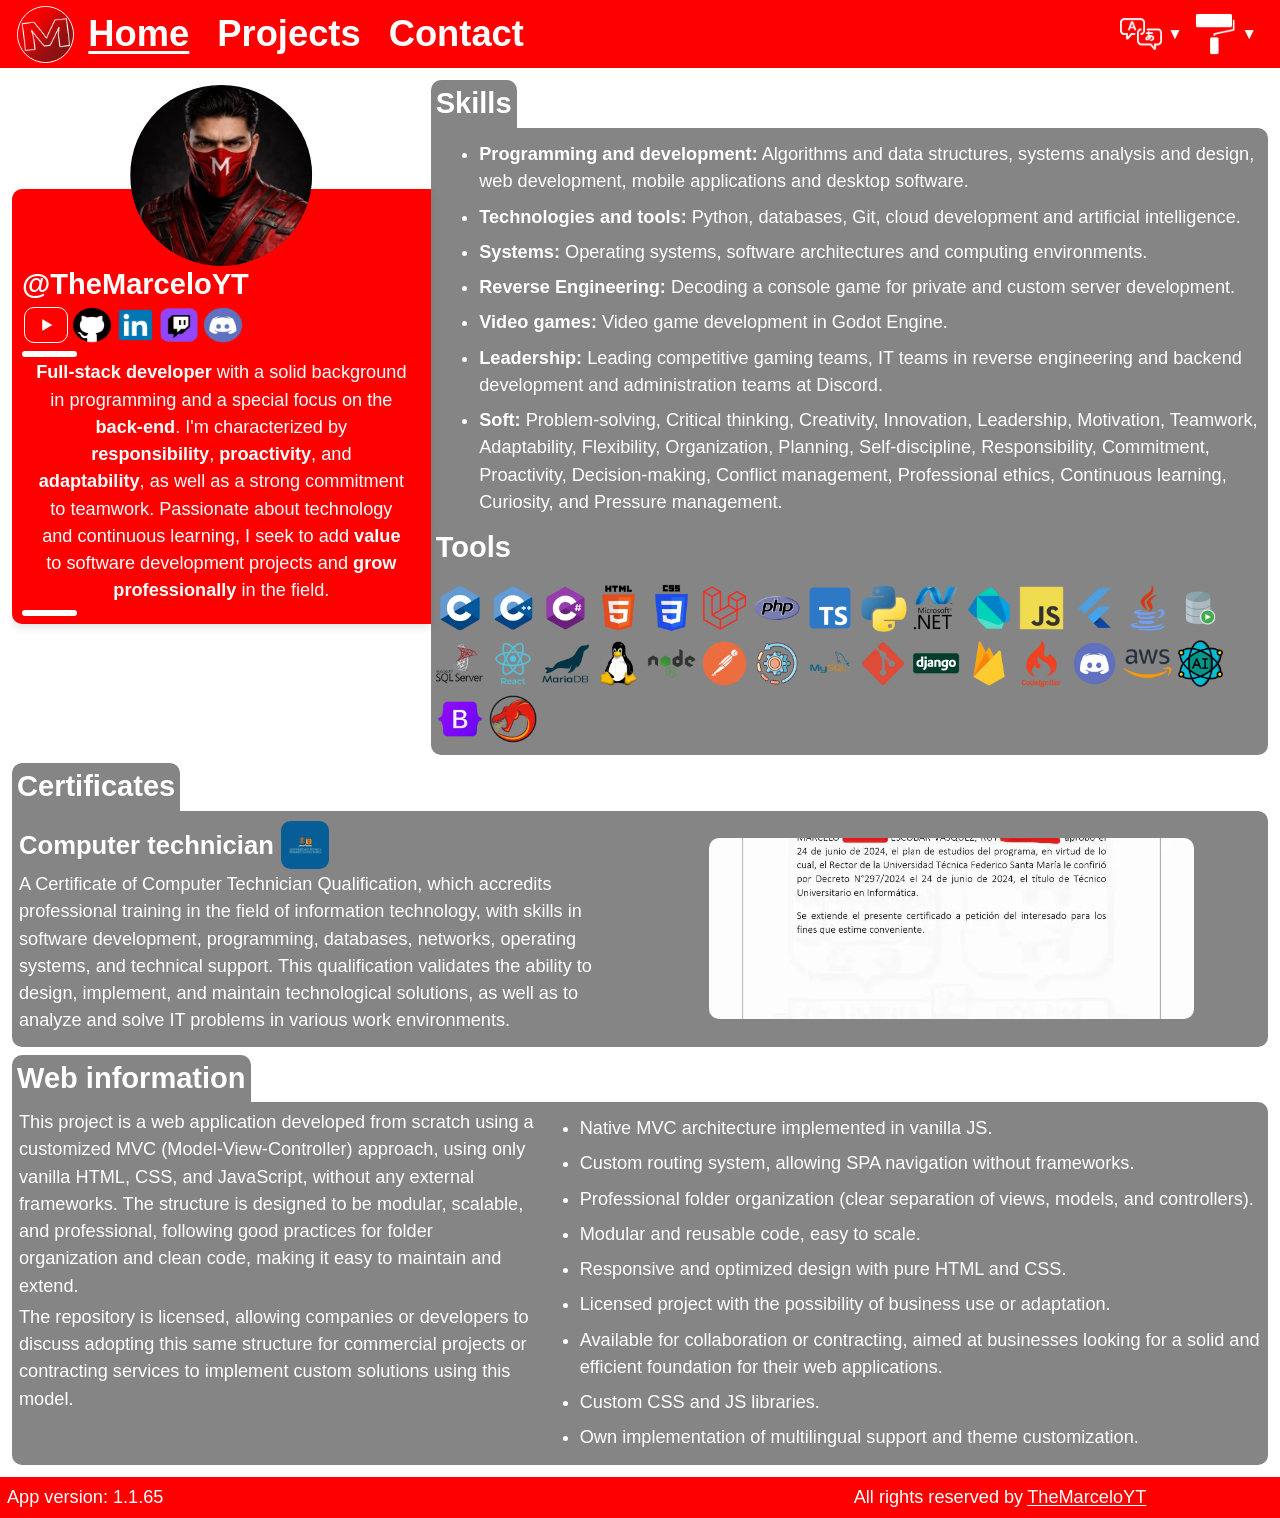
==== commit 25b6b3bf: "Fix #1 and #4" ====
--- a/index.html
+++ b/index.html
@@ -31,7 +31,12 @@
 
 				<!-- NAVBAR TOGGLER [INICIO] -->
 				<button class="navbar-toggler" type="button" data-bs-toggle="offcanvas" data-bs-target="#navbar-content">
-					<img class="navbar-toggler-icon" src="assets/images/navbar_toggler.webp" alt="Navbar toggler" />
+					<img
+						loading="lazy"
+						class="navbar-toggler-icon"
+						src="assets/images/navbar_toggler.webp"
+						alt="Navbar toggler"
+					/>
 				</button>
 				<!-- NAVBAR TOGGLER [FIN] -->
 
@@ -40,7 +45,7 @@
 					<!-- OFFCANVAS HEADER [INICIO] -->
 					<div class="offcanvas-header">
 						<button type="button" class="btn btn-close mu-1 mr-1" data-bs-dismiss="offcanvas">
-							<img src="/assets/icons/btn_close.webp" />
+							<img loading="lazy" src="/assets/icons/btn_close.webp" />
 						</button>
 					</div>
 					<!-- OFFCANVAS HEADER [FIN] -->
@@ -60,7 +65,7 @@
 						<!-- NAVEGACIÓN [FIN] -->
 
 						<!-- NAVBAR BUTTONS [INICIO] -->
-						<div class="nav-buttons">
+						<div class="nav-buttons mu-2 mu-lg-0">
 							<!-- DROPDOWN IDOMA [INICIO] -->
 							<dropdown>
 								<button class="dropdown-toggle">
@@ -99,14 +104,19 @@
 							<!-- YT link [INICIO] -->
 							<div class="d-none" data-tooltip="yt">Youtube</div>
 							<a class="p-0 mx-1" href="https://www.youtube.com/@TheMarceloYT" tooltip-target="yt" target="_blank">
-								<img class="yt-icon border border-white" src="/assets/icons/yt_icon.webp" alt="Youtube logo" />
+								<img
+									loading="lazy"
+									class="yt-icon border border-white"
+									src="/assets/icons/yt_icon.webp"
+									alt="Youtube logo"
+								/>
 							</a>
 							<!-- YT link [FIN] -->
 
 							<!-- GITHUB link [INICIO] -->
 							<div class="d-none" data-tooltip="github">Github</div>
 							<a class="p-0 mx-1" href="https://github.com/TheMarceloYT" tooltip-target="github" target="_blank">
-								<img class="github-icon" src="/assets/icons/github_icon.webp" alt="Github logo" />
+								<img loading="lazy" class="github-icon" src="/assets/icons/github_icon.webp" alt="Github logo" />
 							</a>
 							<!-- GITHUB link [FIN] -->
 
@@ -118,28 +128,28 @@
 								tooltip-target="linkedin"
 								target="_blank"
 							>
-								<img class="linkedin-icon" src="/assets/icons/linkedin_icon.webp" alt="Linkedin logo" />
+								<img loading="lazy" class="linkedin-icon" src="/assets/icons/linkedin_icon.webp" alt="Linkedin logo" />
 							</a>
 							<!-- LINKEDIN link [FIN] -->
 
 							<!-- TWITCH link [INICIO] -->
 							<div class="d-none" data-tooltip="twitch">Twitch</div>
 							<a class="p-0 mx-1" href="https://www.twitch.tv/themarcelotwitch" tooltip-target="twitch" target="_blank">
-								<img class="twitch-icon" src="/assets/icons/twitch_icon.webp" alt="Twitch logo" />
+								<img loading="lazy" class="twitch-icon" src="/assets/icons/twitch_icon.webp" alt="Twitch logo" />
 							</a>
 							<!-- TWITCH link [FIN] -->
 
 							<!-- DISCORD link [INICIO] -->
 							<div class="d-none" data-tooltip="discord">Discord</div>
 							<a class="p-0 mx-1" href="https://discord.com/invite/MDnuduJ" tooltip-target="discord" target="_blank">
-								<img class="discord-icon" src="/assets/icons/discord_icon.webp" alt="Discord logo" />
+								<img loading="lazy" class="discord-icon" src="/assets/icons/discord_icon.webp" alt="Discord logo" />
 							</a>
 							<!-- DISCORD link [FIN] -->
 						</div>
 						<!-- SOCIAL LINKS [FIN] -->
 						<div class="offcanvas-footer-container d-flex">
 							<p data-lang="langOffcanvasFooterText">...</p>
-							<a class="link link-white" href="https://github.com/TheMarceloYT" target="_blank">TheMarceloYT </a>
+							<a class="link link-white" href="https://github.com/TheMarceloYT" target="_blank">TheMarceloYT</a>
 						</div>
 					</div>
 					<!-- OFFCANVAS FOOTER [FIN] -->
@@ -155,7 +165,7 @@
 				<div class="modal-header">
 					<div class="modal-title">...</div>
 					<button class="btn btn-close" data-modal-close>
-						<img src="/assets/icons/btn_close.webp" />
+						<img loading="lazy" src="/assets/icons/btn_close.webp" />
 					</button>
 				</div>
 				<hr class="border-white" />
@@ -166,7 +176,7 @@
 		<!-- MODAL [INICIO] -->
 
 		<!-- CONTENIDO PRINCIPAL [INICIO] -->
-		<main class="m-4"></main>
+		<main class="m-2 m-lg-4"></main>
 		<!-- CONTENIDO PRINCIPAL [FIN] -->
 
 		<!-- PIE DE PÁGINA [INICIO] -->
@@ -177,7 +187,7 @@
 
 			<div class="col-4 d-flex ml-auto text-center align-items-center">
 				<p data-lang="langFooterTextReserved">...</p>
-				<a class="link link-white" href="https://github.com/TheMarceloYT" target="_blank">TheMarceloYT </a>
+				<a class="link link-white" href="https://github.com/TheMarceloYT" target="_blank">TheMarceloYT</a>
 			</div>
 		</footer>
 		<!-- PIE DE PÁGINA [FIN] -->
--- a/assets/css/MYTstrap.css
+++ b/assets/css/MYTstrap.css
@@ -40,6 +40,7 @@
 	--btn-hover-opacity: 0.8;
 	--link-hover-opacity: 0.8;
 	--box-shadow: 0 4px 8px rgba(0, 0, 0, 0.1);
+	--border-radius: 10px;
 	--profile-border-radius: 10px;
 	--icon-border-radius: 10px;
 	--modal-border-radius: 10px;
@@ -51,6 +52,7 @@
 	--cert-img-height: calc((var(--responsive-add) / 12));
 	--zoomable-imgs-transition: transform 0.3s ease;
 	--zoomable-imgs-background-color: var(--offcanvas-backdrop-color);
+	--dropdown-line-height: calc((var(--responsive-add) / 80));
 	/* VARS CONSTANTES [FIN] */
 
 	--bg-color: #ffffff;
@@ -215,6 +217,7 @@
 	top: 100%;
 	left: 0;
 	padding: 2.5px;
+	line-height: var(--dropdown-line-height);
 	background: var(--color-red);
 	border: 0.5px solid var(--color-white);
 	border-radius: 5px;
@@ -234,7 +237,7 @@
 	border: none;
 	width: 100%;
 	border-radius: 5px;
-	text-align: left;
+	text-align: center;
 	font-size: calc(var(--responsive-add) / 140);
 	background-color: transparent;
 	color: var(--color-white);
@@ -1018,6 +1021,10 @@
 	padding-bottom: 12px !important;
 }
 
+.pl-0 {
+	padding-left: 0 !important;
+}
+
 .pl-1 {
 	padding-left: 2px !important;
 }
@@ -1317,6 +1324,7 @@
 	padding-top: calc((var(--responsive-add) / 55));
 	text-align: center;
 	box-shadow: var(--box-shadow);
+	border-radius: var(--profile-border-radius);
 }
 
 .profile-card .pfp {
@@ -1329,6 +1337,14 @@
 	margin: 10px;
 	color: var(--color-white);
 	justify-items: center;
+}
+
+.profile-content hr {
+	margin: 0;
+	padding: 0;
+	width: calc(var(--responsive-add) / 40);
+	border-radius: var(--border-radius);
+	border: calc(var(--responsive-add) / 700) solid var(--color-white) !important;
 }
 
 .profile-info h2 {
@@ -1336,11 +1352,16 @@
 	padding-right: 5px;
 	background-color: var(--bg-color-accent);
 	color: var(--color-white);
+	border-top-left-radius: var(--profile-border-radius);
+	border-top-right-radius: var(--profile-border-radius);
 }
 
 .profile-info .profile-info-data {
 	background-color: var(--bg-color-accent);
 	color: var(--color-white);
+	border-top-right-radius: var(--profile-border-radius);
+	border-bottom-right-radius: var(--profile-border-radius);
+	border-bottom-left-radius: var(--profile-border-radius);
 }
 
 .profile-info-data ul li {
@@ -1368,7 +1389,7 @@
 }
 
 .usm-cert-img-modal-container {
-	width: calc((var(--responsive-add) / 6));
+	width: calc((var(--responsive-add) / 8));
 	height: auto;
 	overflow: hidden;
 }
@@ -1661,6 +1682,7 @@
 	}
 
 	.profile-sm-card {
+		border-radius: 0;
 		border-top-left-radius: var(--profile-border-radius);
 		border-bottom-left-radius: var(--profile-border-radius);
 	}
@@ -1917,6 +1939,7 @@
 	}
 
 	.profile-md-card {
+		border-radius: 0;
 		border-top-left-radius: var(--profile-border-radius);
 		border-bottom-left-radius: var(--profile-border-radius);
 	}
@@ -1977,6 +2000,14 @@
 		align-items: center;
 	}
 
+	.m-lg-4 {
+		margin: 12px !important;
+	}
+
+	.mu-lg-0 {
+		margin-top: 0 !important;
+	}
+
 	.mx-lg-1 {
 		margin-left: 2px !important;
 		margin-right: 2px !important;
@@ -2173,19 +2204,9 @@
 	}
 
 	.profile-lg-card {
+		border-radius: 0;
 		border-top-left-radius: var(--profile-border-radius);
 		border-bottom-left-radius: var(--profile-border-radius);
-	}
-
-	.profile-lg-info-data {
-		border-top-right-radius: var(--profile-border-radius);
-		border-bottom-right-radius: var(--profile-border-radius);
-		border-bottom-left-radius: var(--profile-border-radius);
-	}
-
-	.profile-lg-info h2 {
-		border-top-left-radius: var(--profile-border-radius);
-		border-top-right-radius: var(--profile-border-radius);
 	}
 }
 
@@ -2429,6 +2450,7 @@
 	}
 
 	.profile-xl-card {
+		border-radius: 0;
 		border-top-left-radius: var(--profile-border-radius);
 		border-bottom-left-radius: var(--profile-border-radius);
 	}
@@ -2685,6 +2707,7 @@
 	}
 
 	.profile-xxl-card {
+		border-radius: 0;
 		border-top-left-radius: var(--profile-border-radius);
 		border-bottom-left-radius: var(--profile-border-radius);
 	}
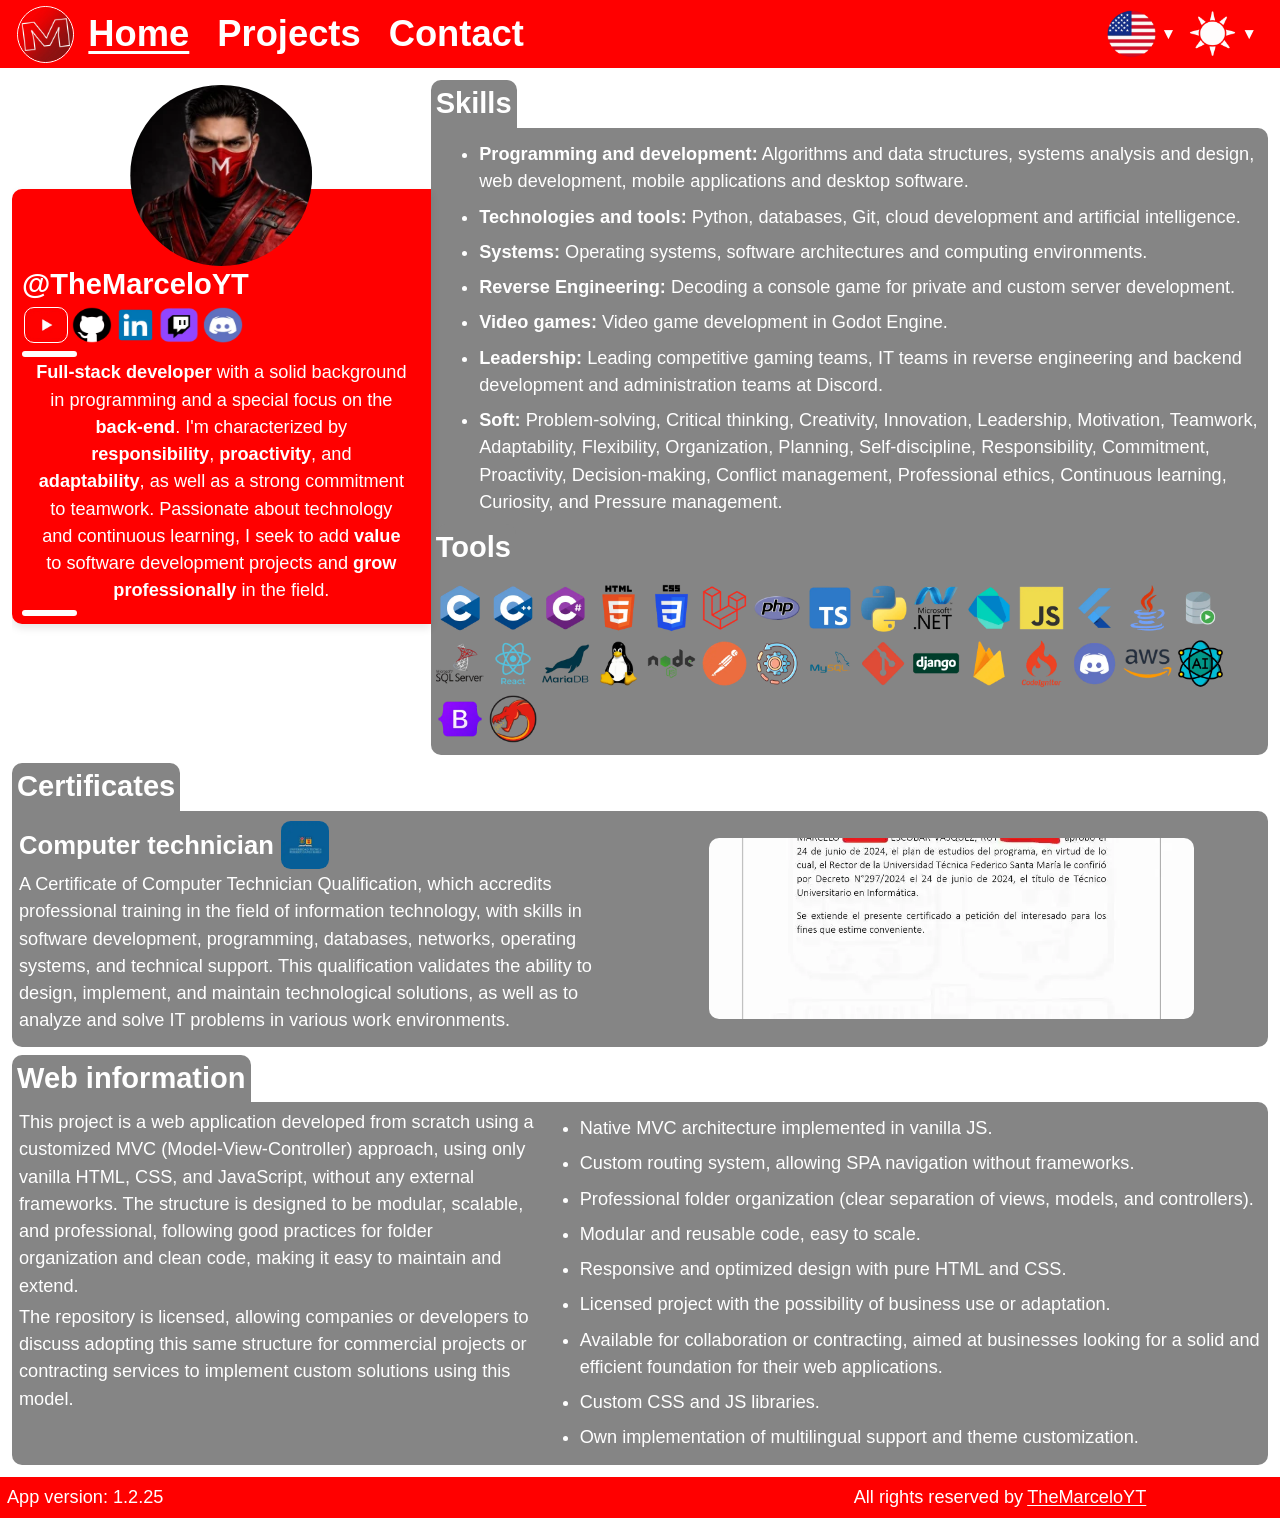
==== commit 90a03d5c: "Fix #2 and #3 and #5 and #6" ====
--- a/index.html
+++ b/index.html
@@ -69,12 +69,28 @@
 							<!-- DROPDOWN IDOMA [INICIO] -->
 							<dropdown>
 								<button class="dropdown-toggle">
-									<img src="assets/icons/lang_icon.webp" alt="Idioma" />
+									<img id="dropdown-lang-img" src="assets/icons/lang_icon.webp" alt="Idioma" />
 								</button>
 								<div class="dropdown-menu" id="dropdown-idioma">
 									<!-- Aquí los idiomas de la app -->
-									<button data-lang="langBtnEs" data-lang-selected="es">...</button>
-									<button data-lang="langBtnEn" data-lang-selected="en">...</button>
+
+									<!-- BTN ES [INICIO] -->
+									<button data-lang-selected="es">
+										<div class="d-flex align-items-center">
+											<img class="btn-icon-img" src="assets/icons/lang/spain_flag_icon.webp" alt="Bandera ES" />
+											<div class="ml-1" data-lang="langBtnEs">...</div>
+										</div>
+									</button>
+									<!-- BTN ES [FIN] -->
+
+									<!-- BTN EN [INICIO] -->
+									<button data-lang-selected="en">
+										<div class="d-flex align-items-center">
+											<img class="btn-icon-img" src="assets/icons/lang/usa_flag_icon.webp" alt="Bandera EN" />
+											<div class="ml-1" data-lang="langBtnEn">...</div>
+										</div>
+									</button>
+									<!-- BTN EN [FIN] -->
 								</div>
 							</dropdown>
 							<!-- DROPDOWN IDOMA [FIN] -->
@@ -87,8 +103,32 @@
 								<div class="dropdown-menu" id="dropdown-theme">
 									<!-- Aquí los temas de la app -->
 									<!-- <button data-lang="themeAuto" data-theme="auto">...</button> -->
-									<button data-lang="langThemeLight" data-theme="light">...</button>
-									<button data-lang="langThemeDark" data-theme="dark">...</button>
+
+									<!-- BTN LIGHT THEME [INICIO] -->
+									<button data-theme="light">
+										<div class="d-flex align-items-center">
+											<img
+												class="btn-icon-img rounded bg-red"
+												src="assets/icons/themes/light_theme_icon.webp"
+												alt="Tema claro"
+											/>
+											<div class="ml-1" data-lang="langThemeLight">...</div>
+										</div>
+									</button>
+									<!-- BTN LIGHT THEME [FIN] -->
+
+									<!-- BTN DARK THEME [INICIO] -->
+									<button data-theme="dark">
+										<div class="d-flex align-items-center">
+											<img
+												class="btn-icon-img rounded bg-red"
+												src="assets/icons/themes/dark_theme_icon.webp"
+												alt="Tema oscuro"
+											/>
+											<div class="ml-1" data-lang="langThemeDark">...</div>
+										</div>
+									</button>
+									<!-- BTN DARK THEME [FIN] -->
 								</div>
 							</dropdown>
 							<!-- DROPDOWN TEMA [FIN] -->
--- a/assets/css/MYTstrap.css
+++ b/assets/css/MYTstrap.css
@@ -51,8 +51,14 @@
 	--cert-img-width: calc((var(--responsive-add) / 4.5));
 	--cert-img-height: calc((var(--responsive-add) / 12));
 	--zoomable-imgs-transition: transform 0.3s ease;
+	--offcanvas-transition: transform 0.3s ease;
+	--tooltip-transition: opacity 0.2s ease, transform 0.2s ease;
+	--pfp-transition: transform 1s ease-in-out;
+	--modal-backdrop-transition: opacity 0.2s ease;
+	--offcanvas-backdrop-transition: opacity 0.3s ease-in-out;
 	--zoomable-imgs-background-color: var(--offcanvas-backdrop-color);
 	--dropdown-line-height: calc((var(--responsive-add) / 80));
+	--btn-icon-img-width: calc(var(--responsive-add) / 100);
 	/* VARS CONSTANTES [FIN] */
 
 	--bg-color: #ffffff;
@@ -242,6 +248,7 @@
 	background-color: transparent;
 	color: var(--color-white);
 	cursor: pointer;
+	width: max-content;
 }
 
 .dropdown-menu button.active {
@@ -254,12 +261,7 @@
 }
 
 dropdown .dropdown-toggle img {
-	width: calc(var(--responsive-add) / 52);
-	height: auto;
-}
-
-#dropdown-idioma-img {
-	width: calc(var(--responsive-add) / 65);
+	width: calc(var(--responsive-add) / 45);
 	height: auto;
 }
 
@@ -360,7 +362,7 @@
 	opacity: 0;
 	transform: translate(-50%, -120%);
 	pointer-events: none;
-	transition: opacity 0.2s ease, transform 0.2s ease;
+	transition: var(--tooltip-transition);
 	z-index: var(--tooltip-z-index);
 }
 
@@ -401,7 +403,7 @@
 	width: 100%;
 	height: 100%;
 	transform-style: preserve-3d;
-	transition: transform 1s ease-in-out;
+	transition: var(--pfp-transition);
 }
 
 .pfp-front,
@@ -472,7 +474,7 @@
 	background-color: var(--offcanvas-backdrop-color);
 	z-index: calc(var(--modal-z-index) - 2);
 	opacity: 0;
-	transition: opacity 0.2s ease;
+	transition: var(--modal-backdrop-transition);
 }
 
 .mytstrap-modal-backdrop.show {
@@ -618,6 +620,12 @@
 	animation: spin 1s linear infinite;
 }
 
+.btn-icon-img {
+	max-width: var(--btn-icon-img-width);
+	width: 100%;
+	height: auto;
+}
+
 /* WIDGETS [FIN] */
 
 .border {
@@ -651,6 +659,10 @@
 
 .bg-transparent {
 	background-color: transparent !important;
+}
+
+.bg-red {
+	background-color: var(--color-red) !important;
 }
 
 .justify-items-center {
@@ -917,6 +929,11 @@
 	margin-right: 12px !important;
 }
 
+.my-auto {
+	margin-top: auto !important;
+	margin-bottom: auto !important;
+}
+
 .my-1 {
 	margin-top: 2px !important;
 	margin-bottom: 2px !important;
@@ -1064,6 +1081,11 @@
 .px-4 {
 	padding-left: 12px !important;
 	padding-right: 12px !important;
+}
+
+.py-auto {
+	padding-top: auto !important;
+	padding-bottom: auto !important;
 }
 
 .py-1 {
@@ -1228,7 +1250,7 @@
 	background-color: var(--color-red);
 	background-clip: padding-box;
 	outline: 0;
-	transition: transform 0.3s ease-in-out;
+	transition: var(--offcanvas-transition);
 }
 
 .offcanvas.show {
@@ -1246,7 +1268,7 @@
 	z-index: calc(var(--offcanvas-z-index) - 1);
 	opacity: 0;
 	visibility: hidden;
-	transition: opacity 0.3s ease-in-out;
+	transition: var(--offcanvas-backdrop-transition);
 }
 
 .offcanvas-backdrop.show {
@@ -1686,17 +1708,6 @@
 		border-top-left-radius: var(--profile-border-radius);
 		border-bottom-left-radius: var(--profile-border-radius);
 	}
-
-	.profile-sm-info-data {
-		border-top-right-radius: var(--profile-border-radius);
-		border-bottom-right-radius: var(--profile-border-radius);
-		border-bottom-left-radius: var(--profile-border-radius);
-	}
-
-	.profile-sm-info h2 {
-		border-top-left-radius: var(--profile-border-radius);
-		border-top-right-radius: var(--profile-border-radius);
-	}
 }
 
 @media (min-width: 768px) {
@@ -1943,17 +1954,6 @@
 		border-top-left-radius: var(--profile-border-radius);
 		border-bottom-left-radius: var(--profile-border-radius);
 	}
-
-	.profile-md-info-data {
-		border-top-right-radius: var(--profile-border-radius);
-		border-bottom-right-radius: var(--profile-border-radius);
-		border-bottom-left-radius: var(--profile-border-radius);
-	}
-
-	.profile-md-info h2 {
-		border-top-left-radius: var(--profile-border-radius);
-		border-top-right-radius: var(--profile-border-radius);
-	}
 }
 
 @media (min-width: 992px) {
@@ -2454,17 +2454,6 @@
 		border-top-left-radius: var(--profile-border-radius);
 		border-bottom-left-radius: var(--profile-border-radius);
 	}
-
-	.profile-xl-info-data {
-		border-top-right-radius: var(--profile-border-radius);
-		border-bottom-right-radius: var(--profile-border-radius);
-		border-bottom-left-radius: var(--profile-border-radius);
-	}
-
-	.profile-xl-info h2 {
-		border-top-left-radius: var(--profile-border-radius);
-		border-top-right-radius: var(--profile-border-radius);
-	}
 }
 
 @media (min-width: 1400px) {
@@ -2711,17 +2700,6 @@
 		border-top-left-radius: var(--profile-border-radius);
 		border-bottom-left-radius: var(--profile-border-radius);
 	}
-
-	.profile-xxl-info-data {
-		border-top-right-radius: var(--profile-border-radius);
-		border-bottom-right-radius: var(--profile-border-radius);
-		border-bottom-left-radius: var(--profile-border-radius);
-	}
-
-	.profile-xxl-info h2 {
-		border-top-left-radius: var(--profile-border-radius);
-		border-top-right-radius: var(--profile-border-radius);
-	}
 }
 
 /* MEDIA QUERYS [FIN] */
